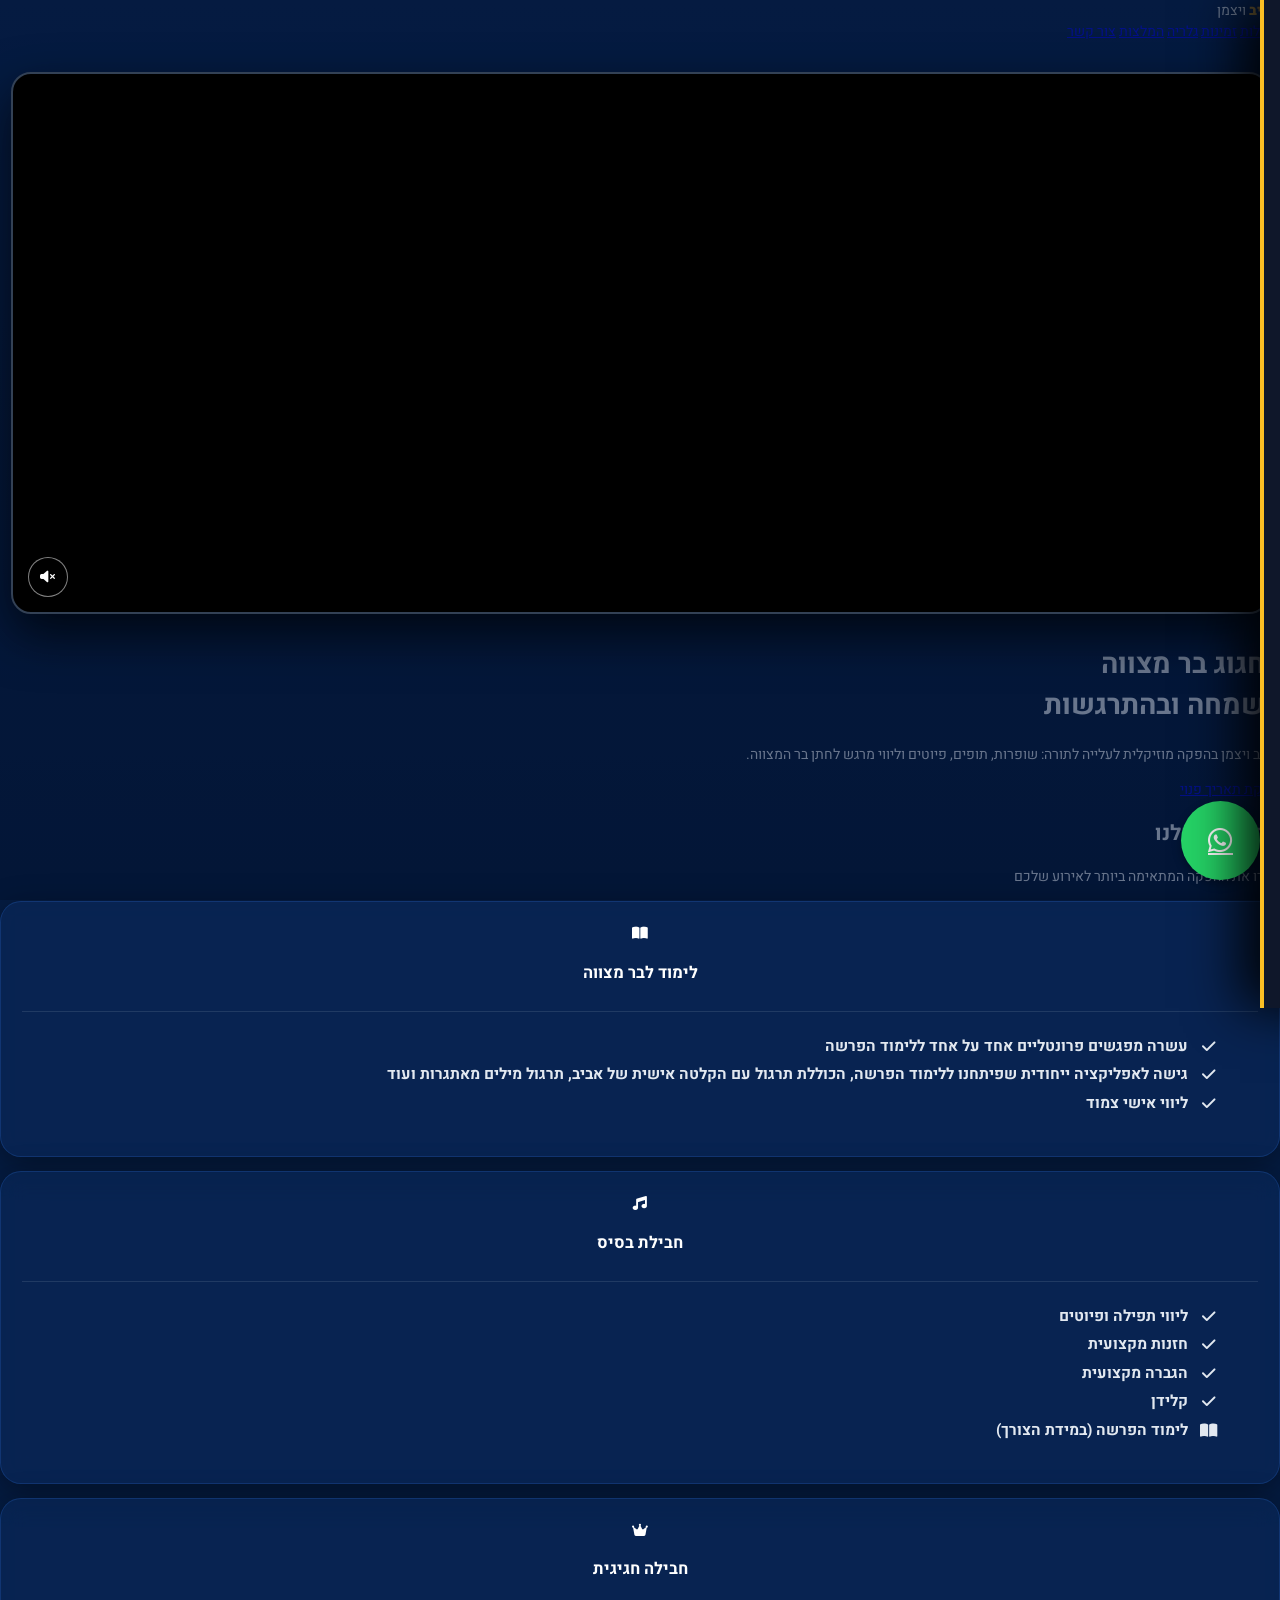
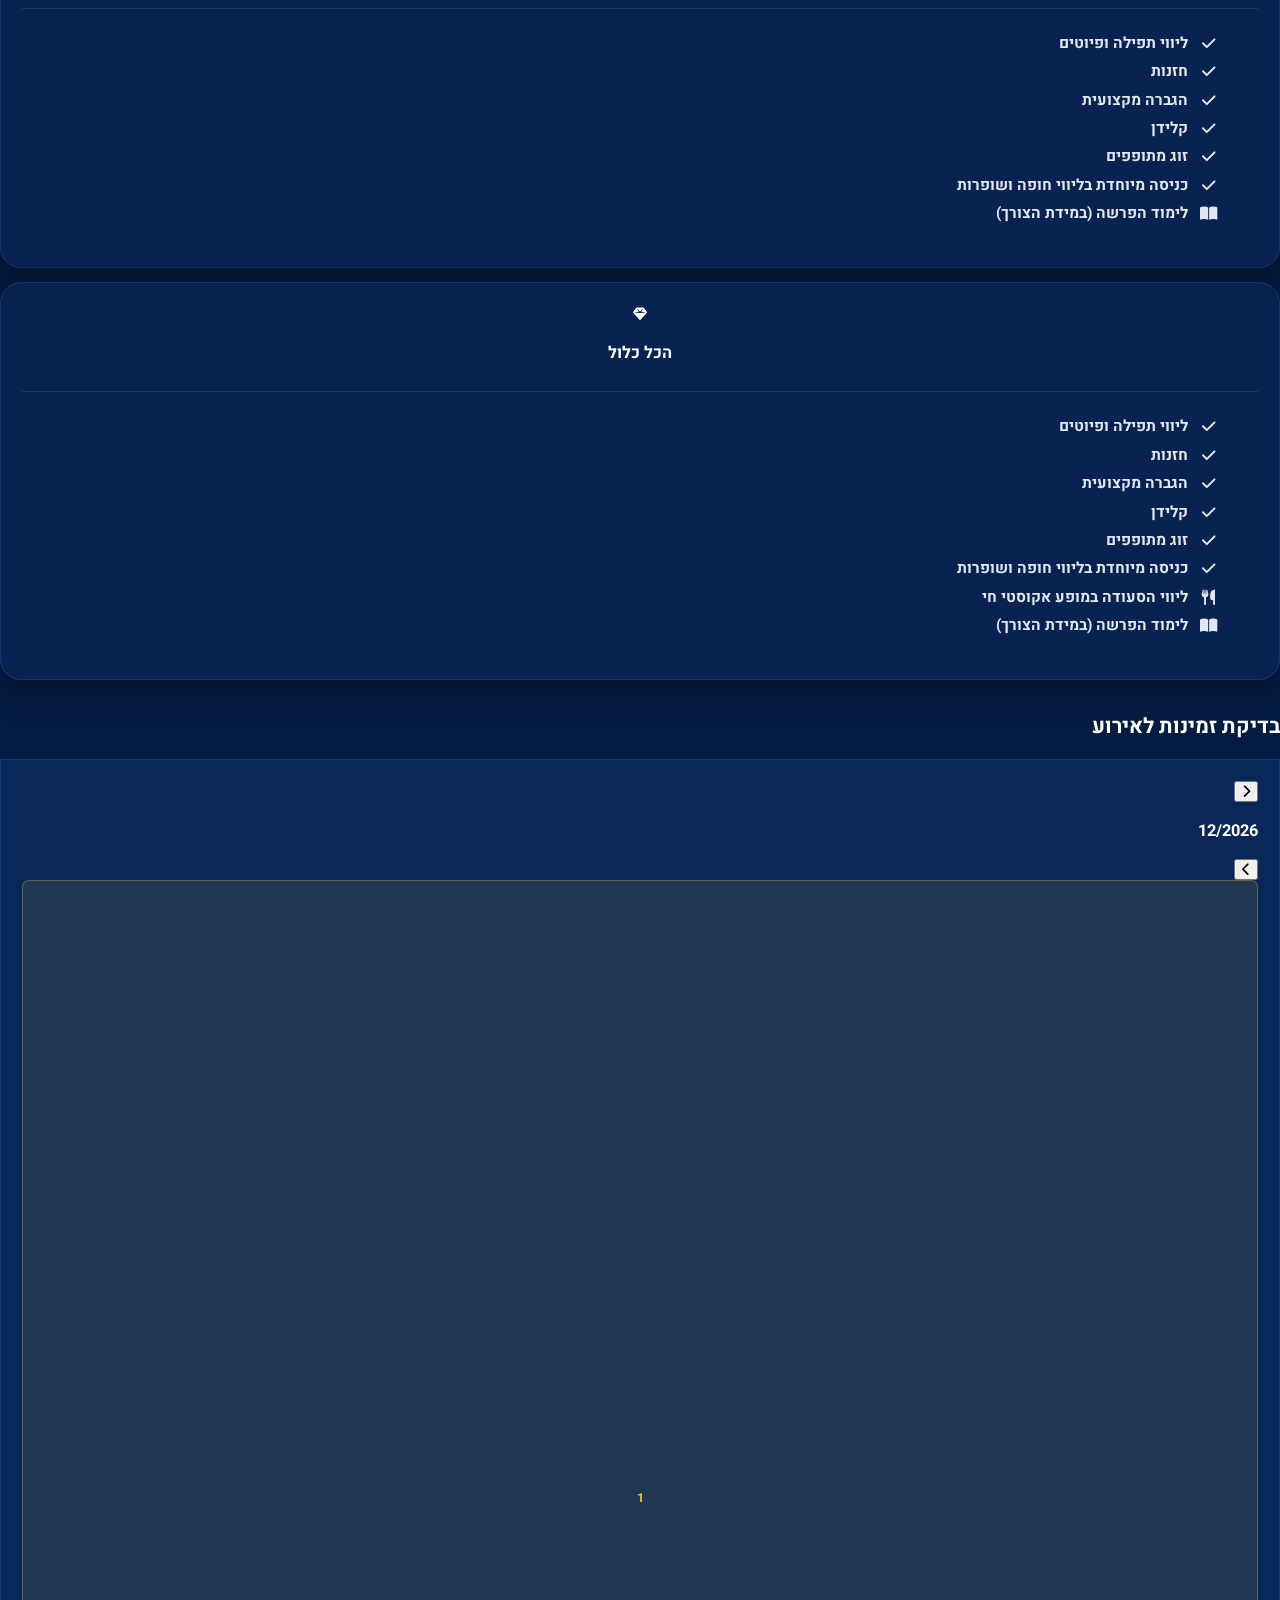
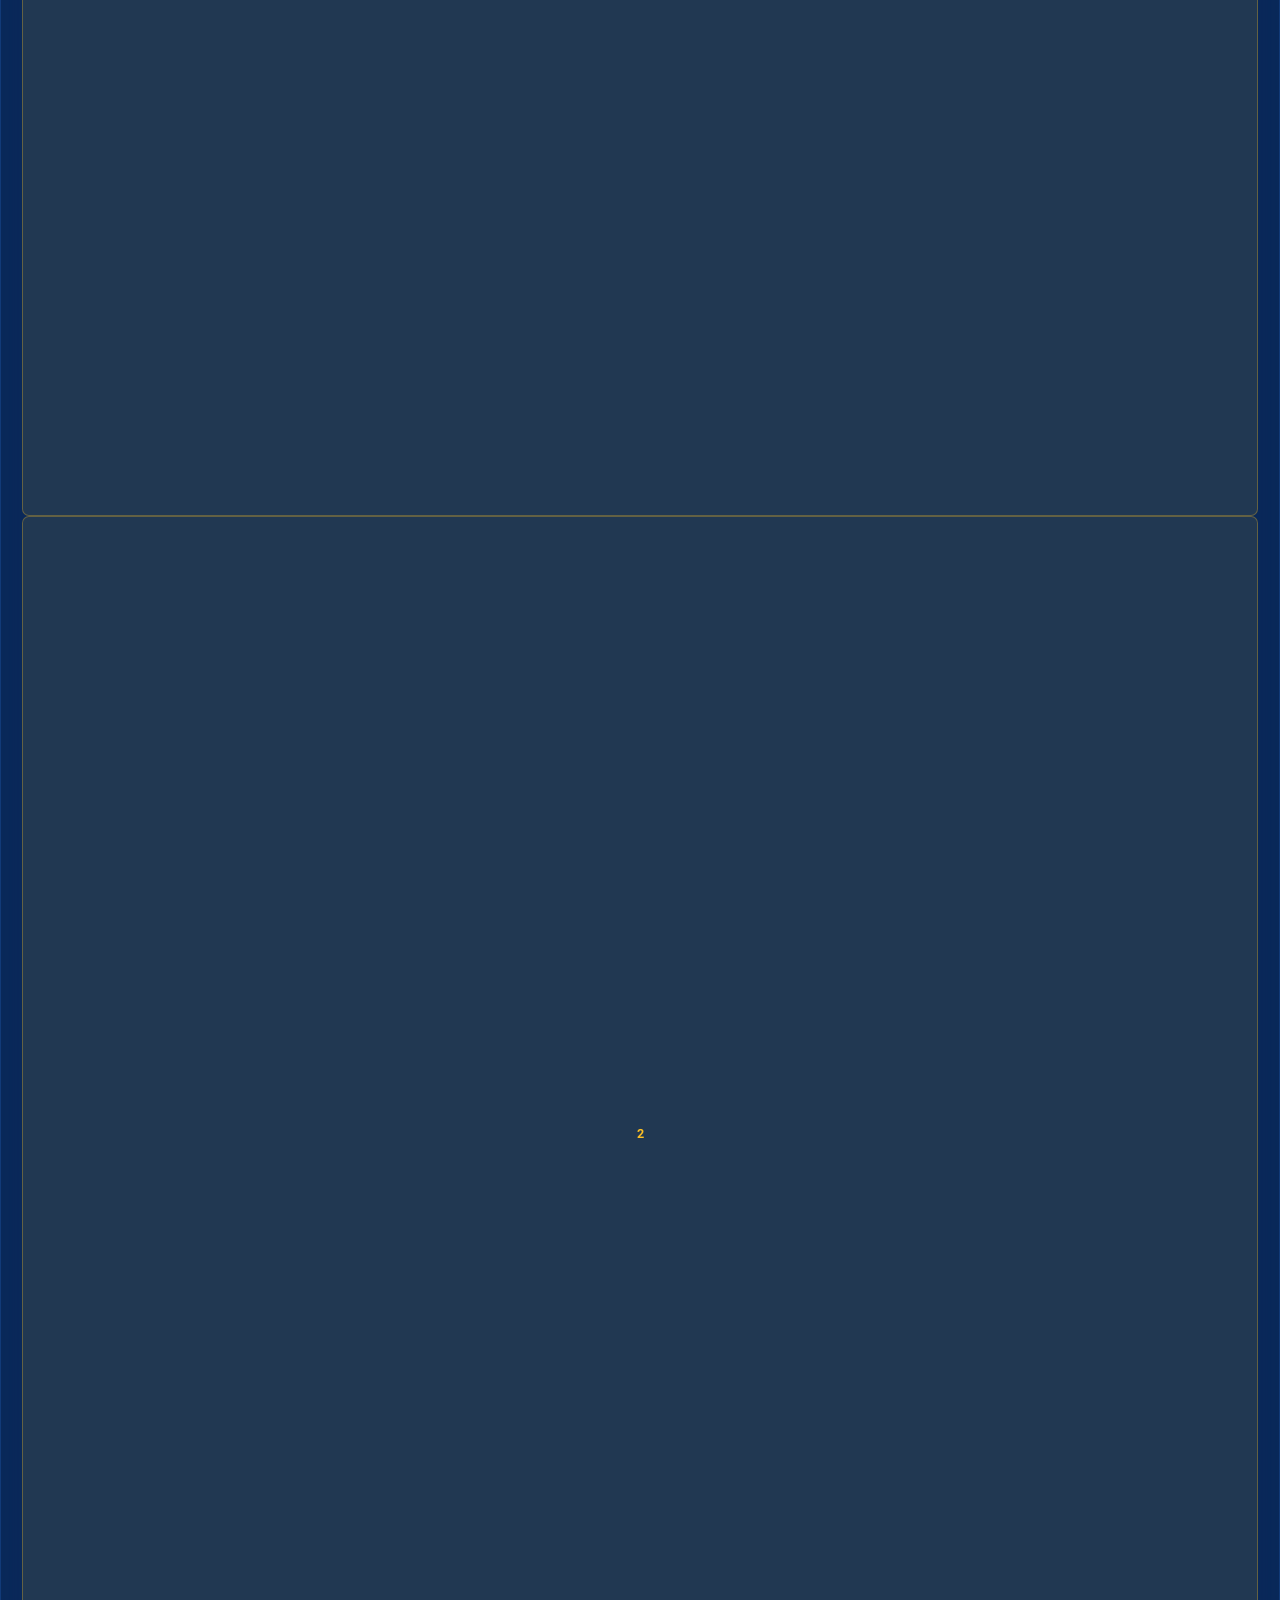
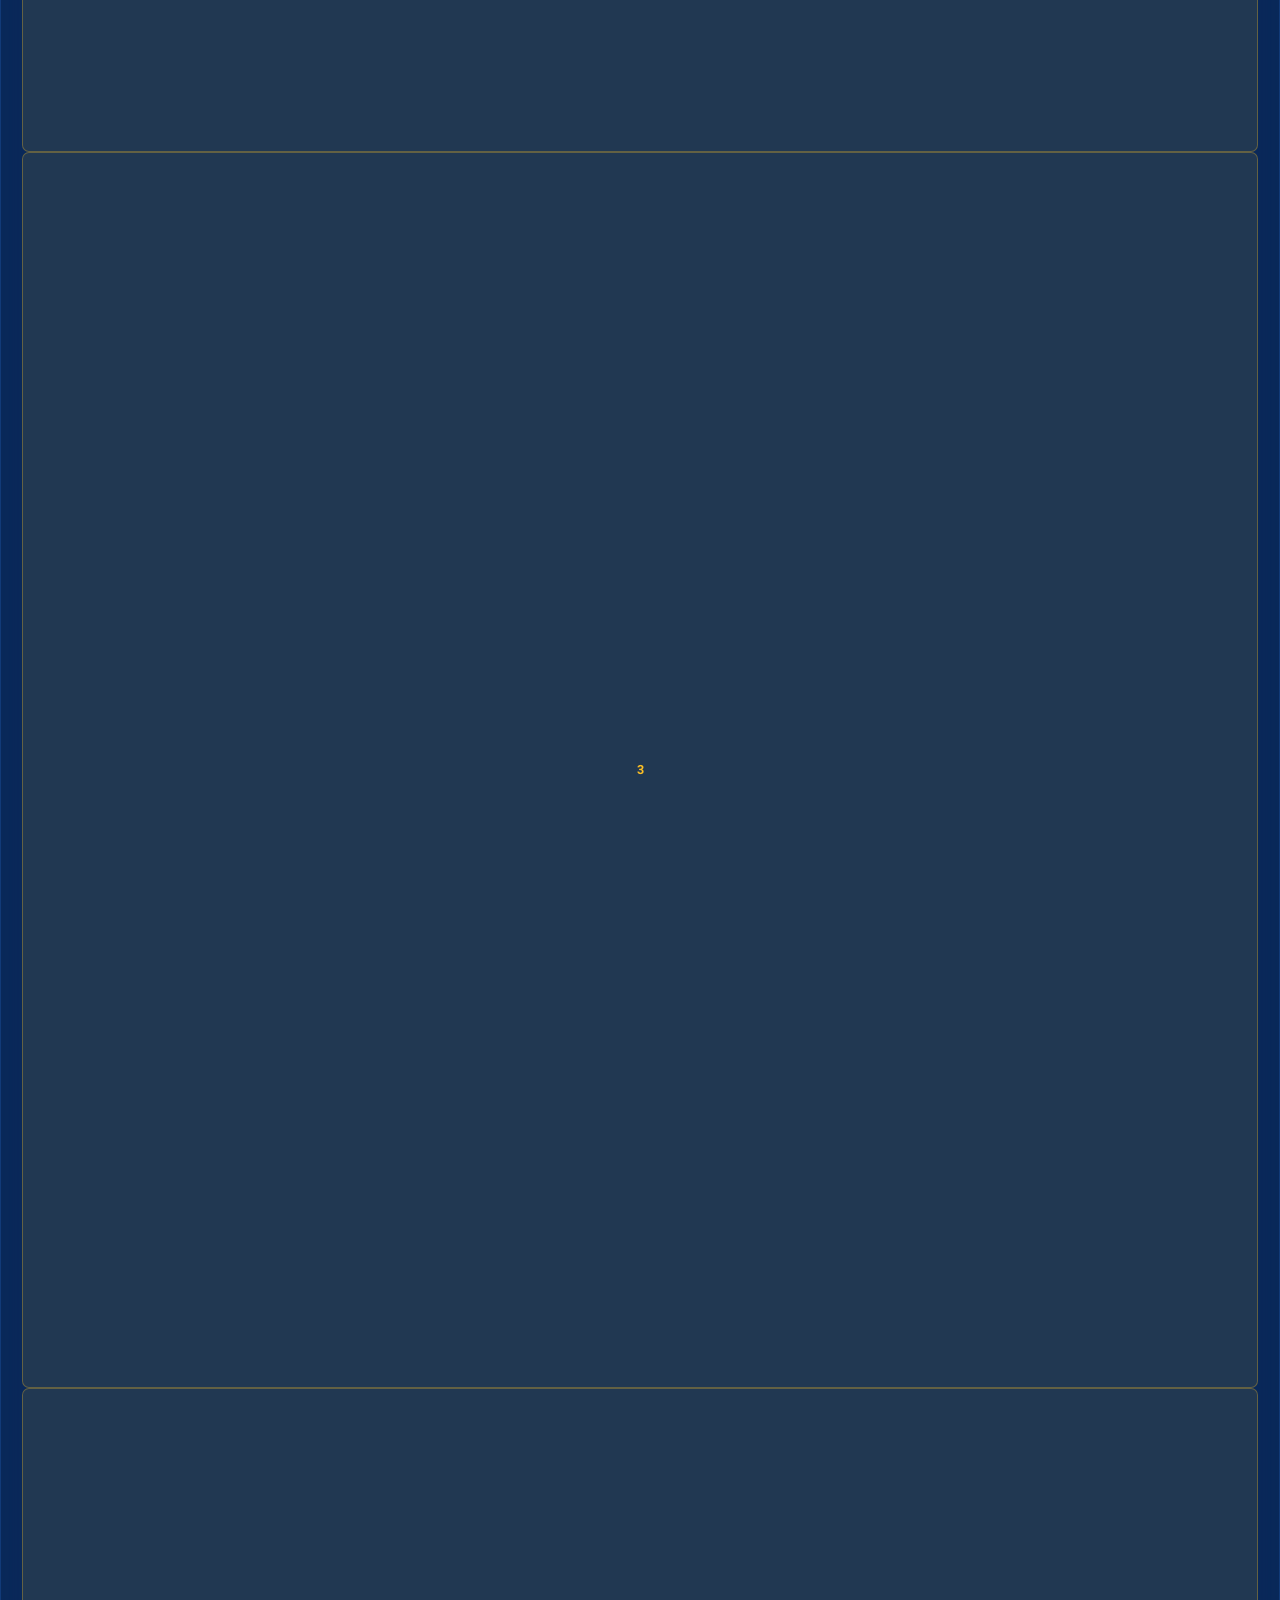
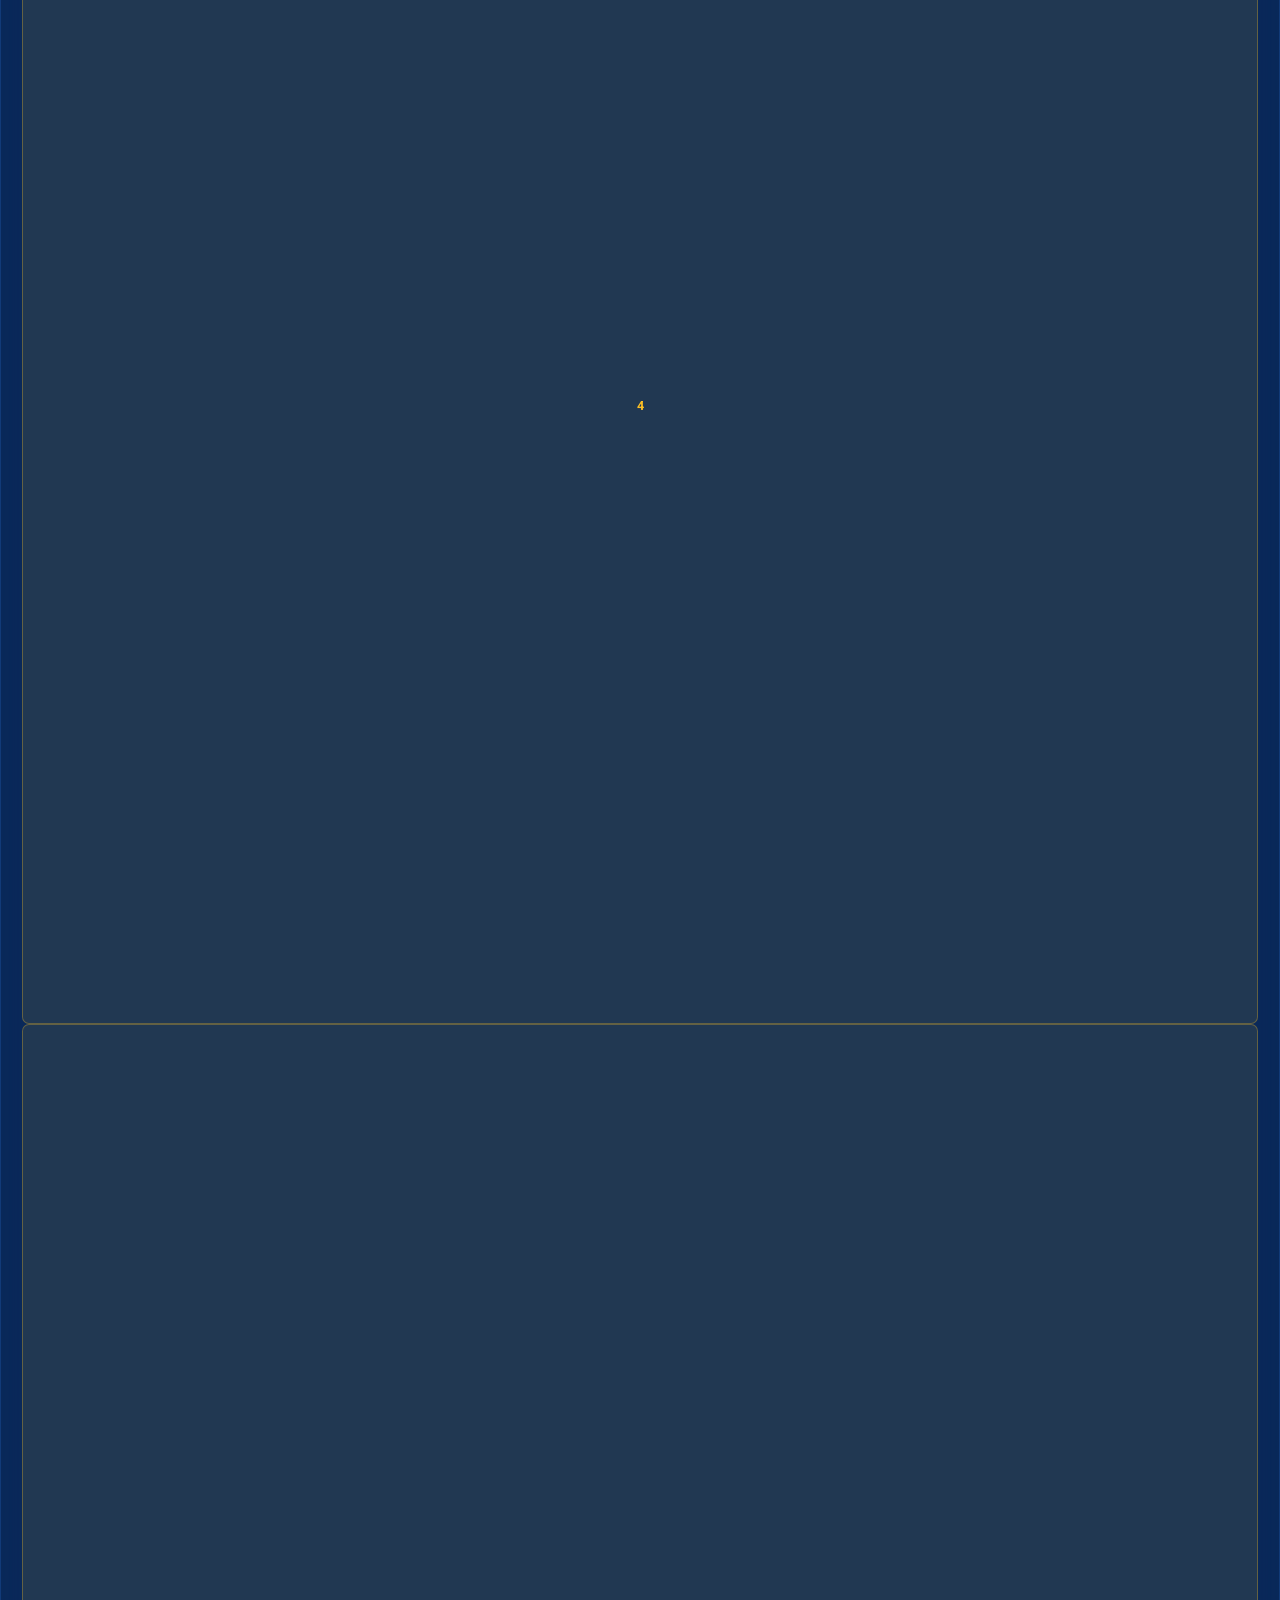
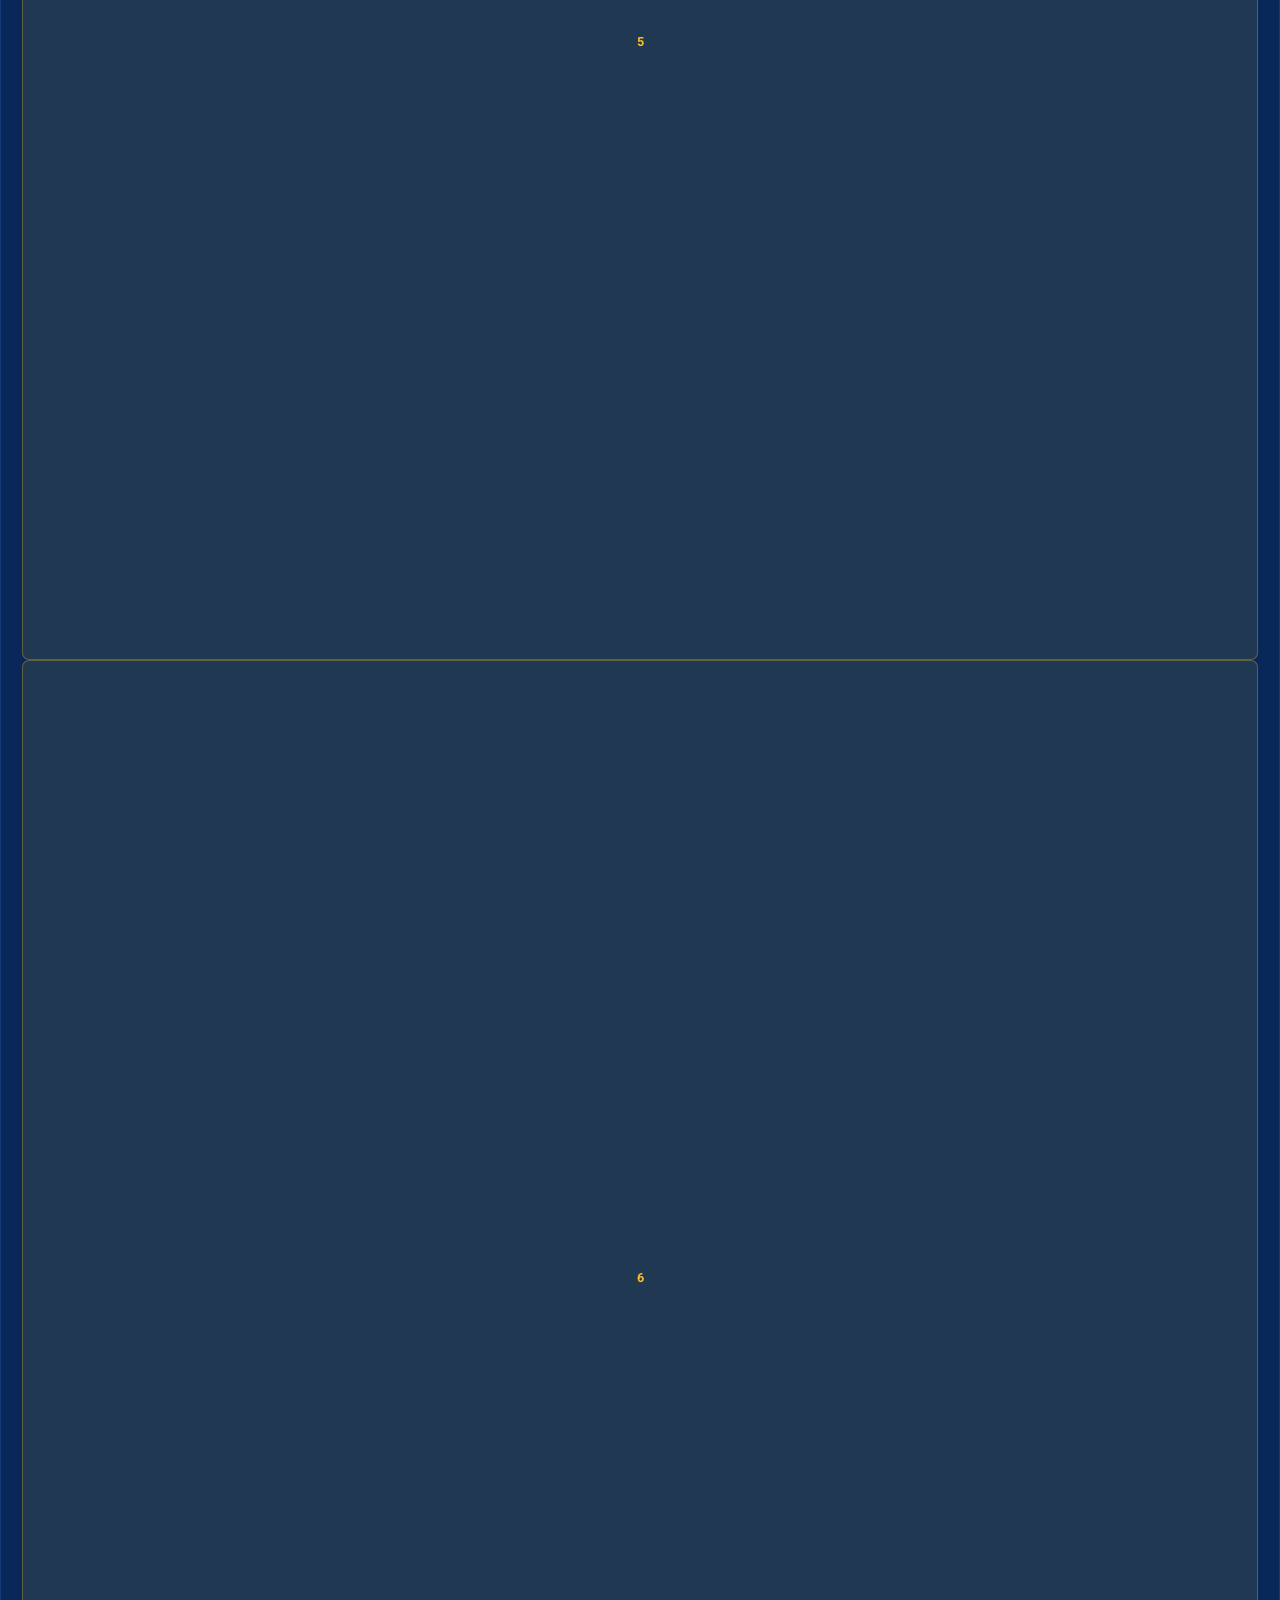
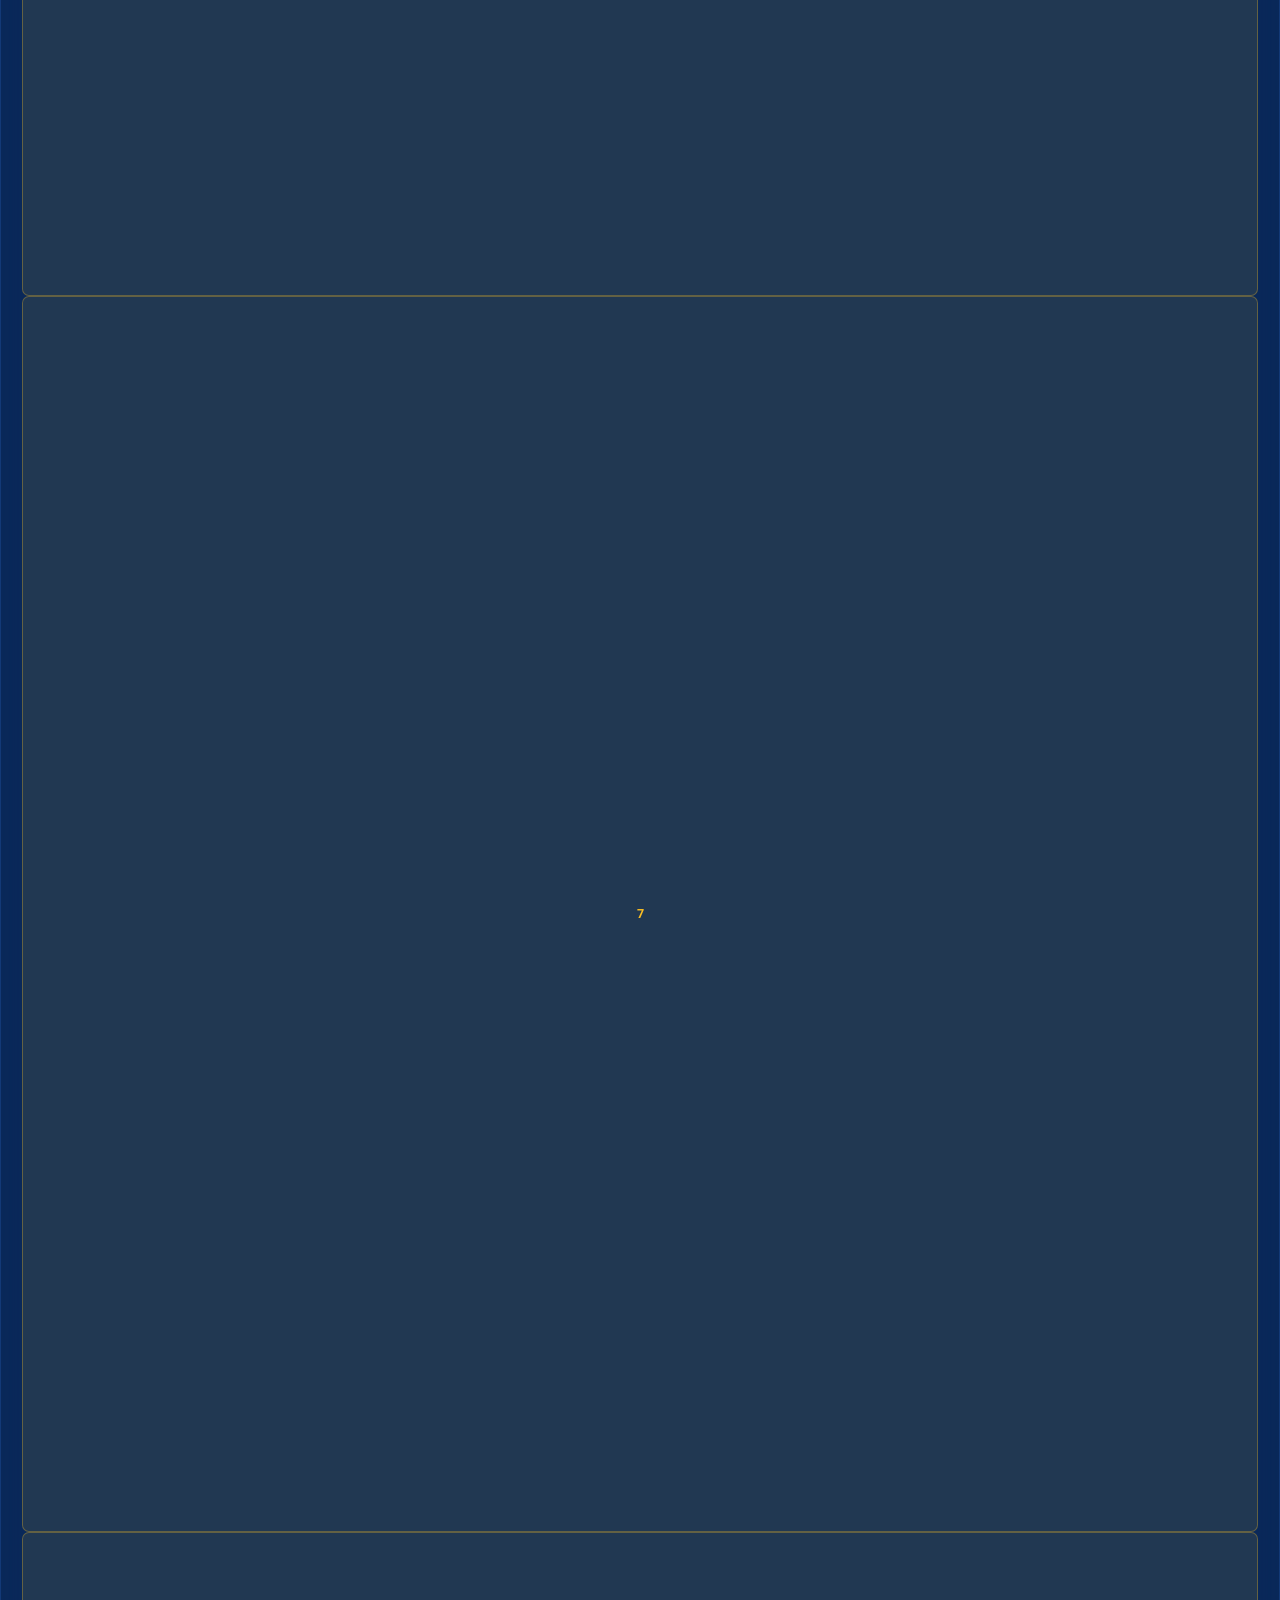
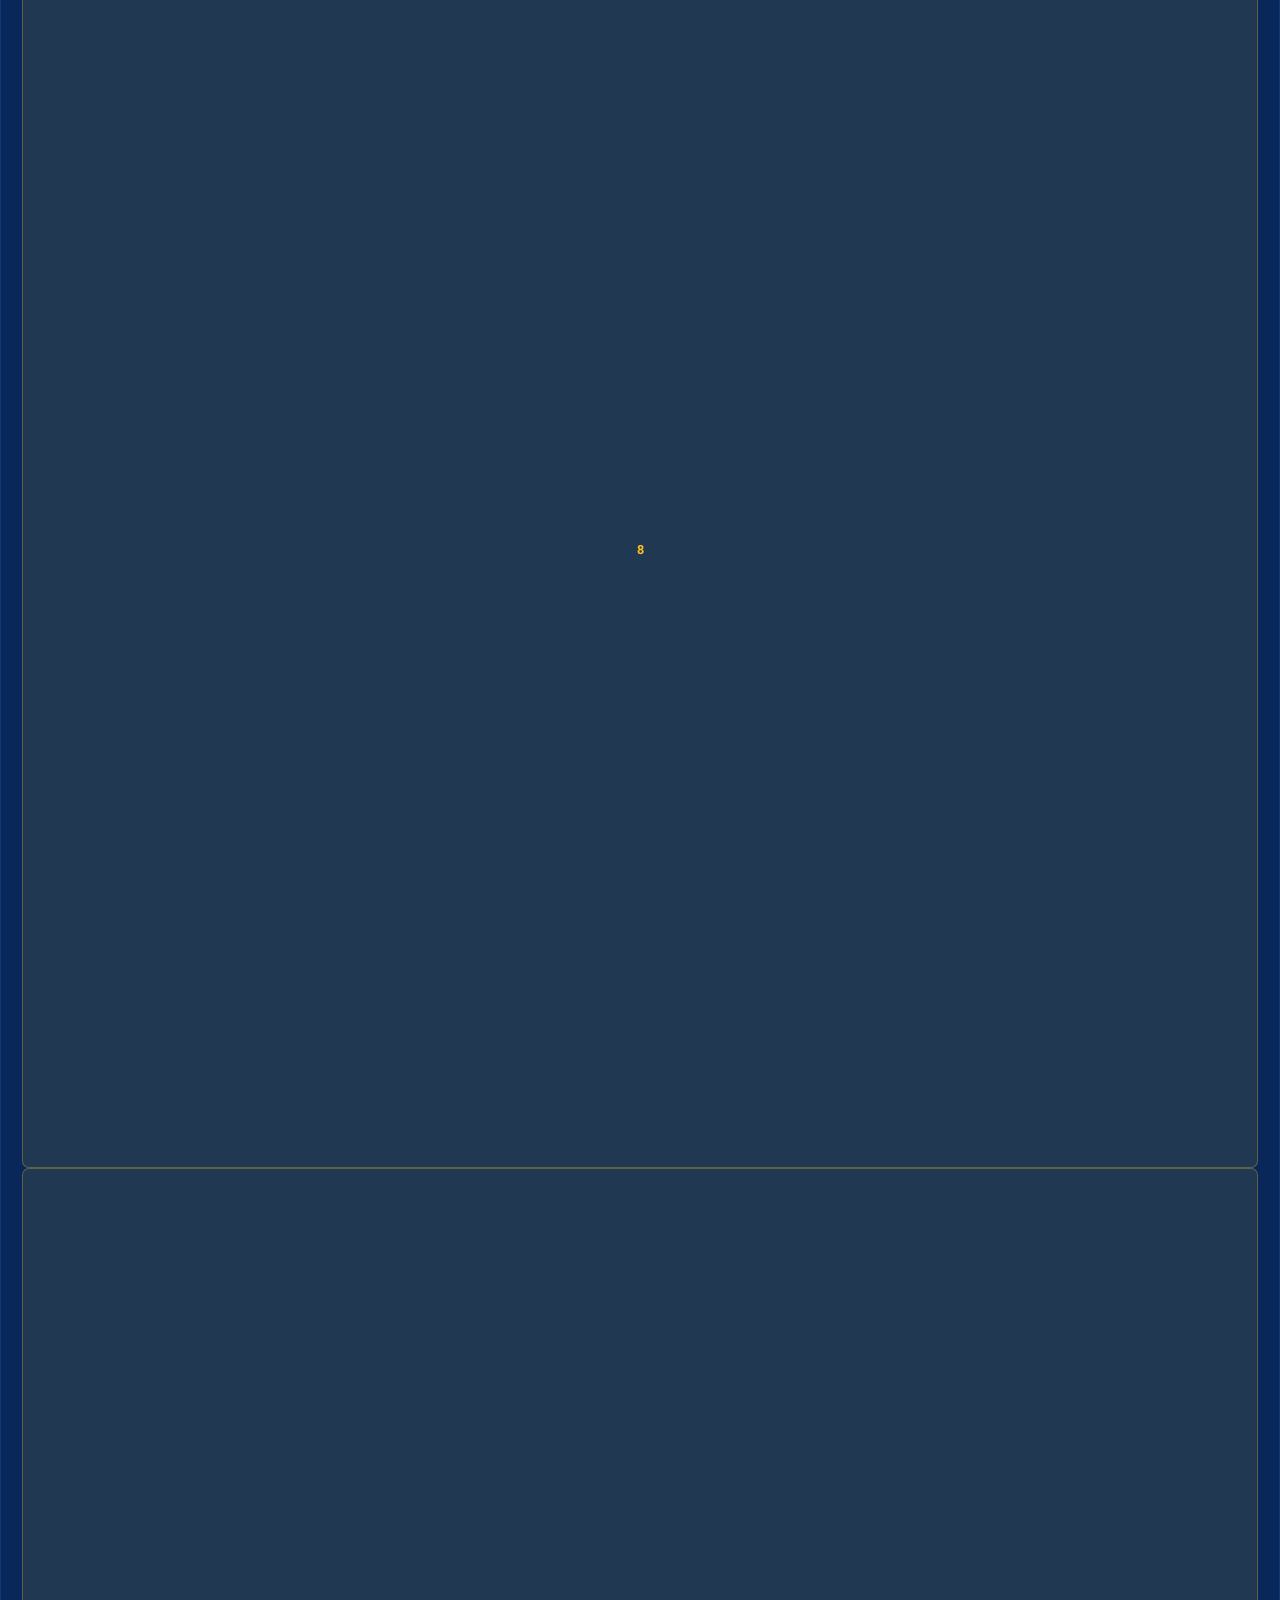
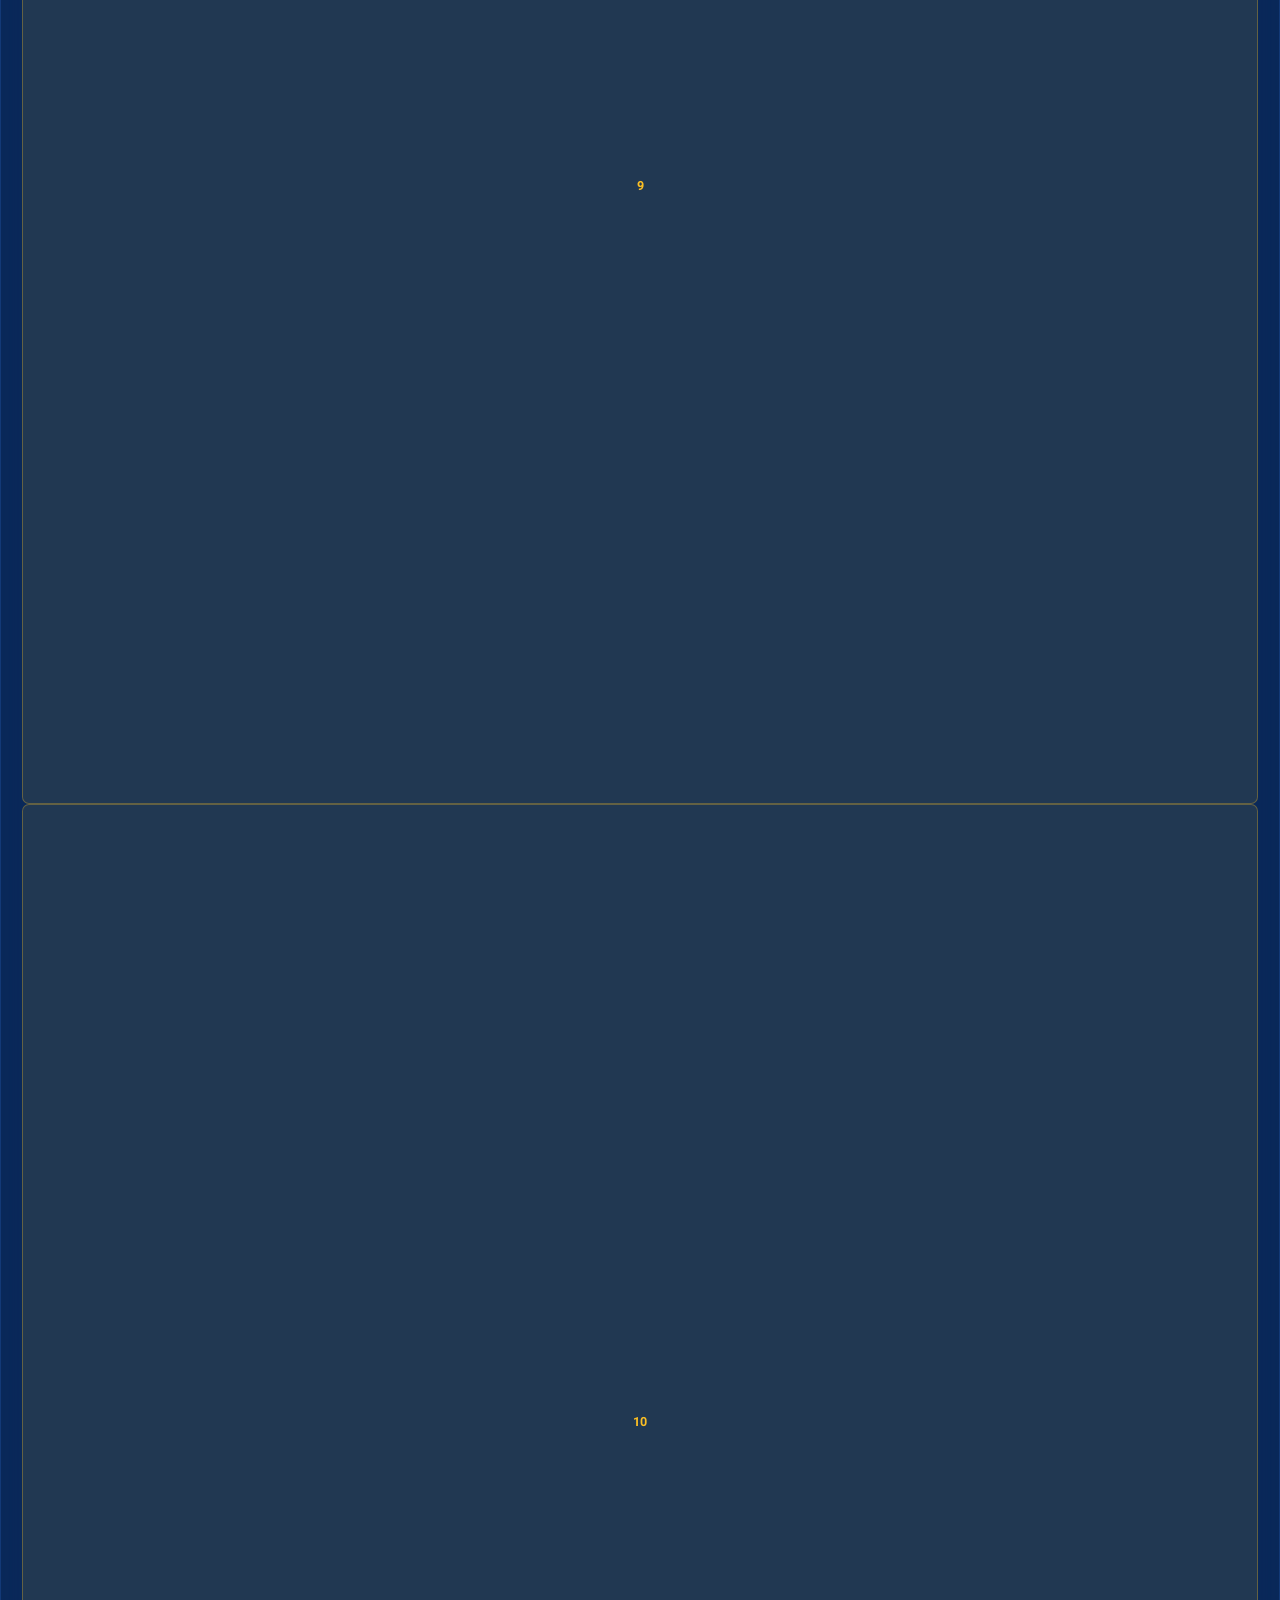
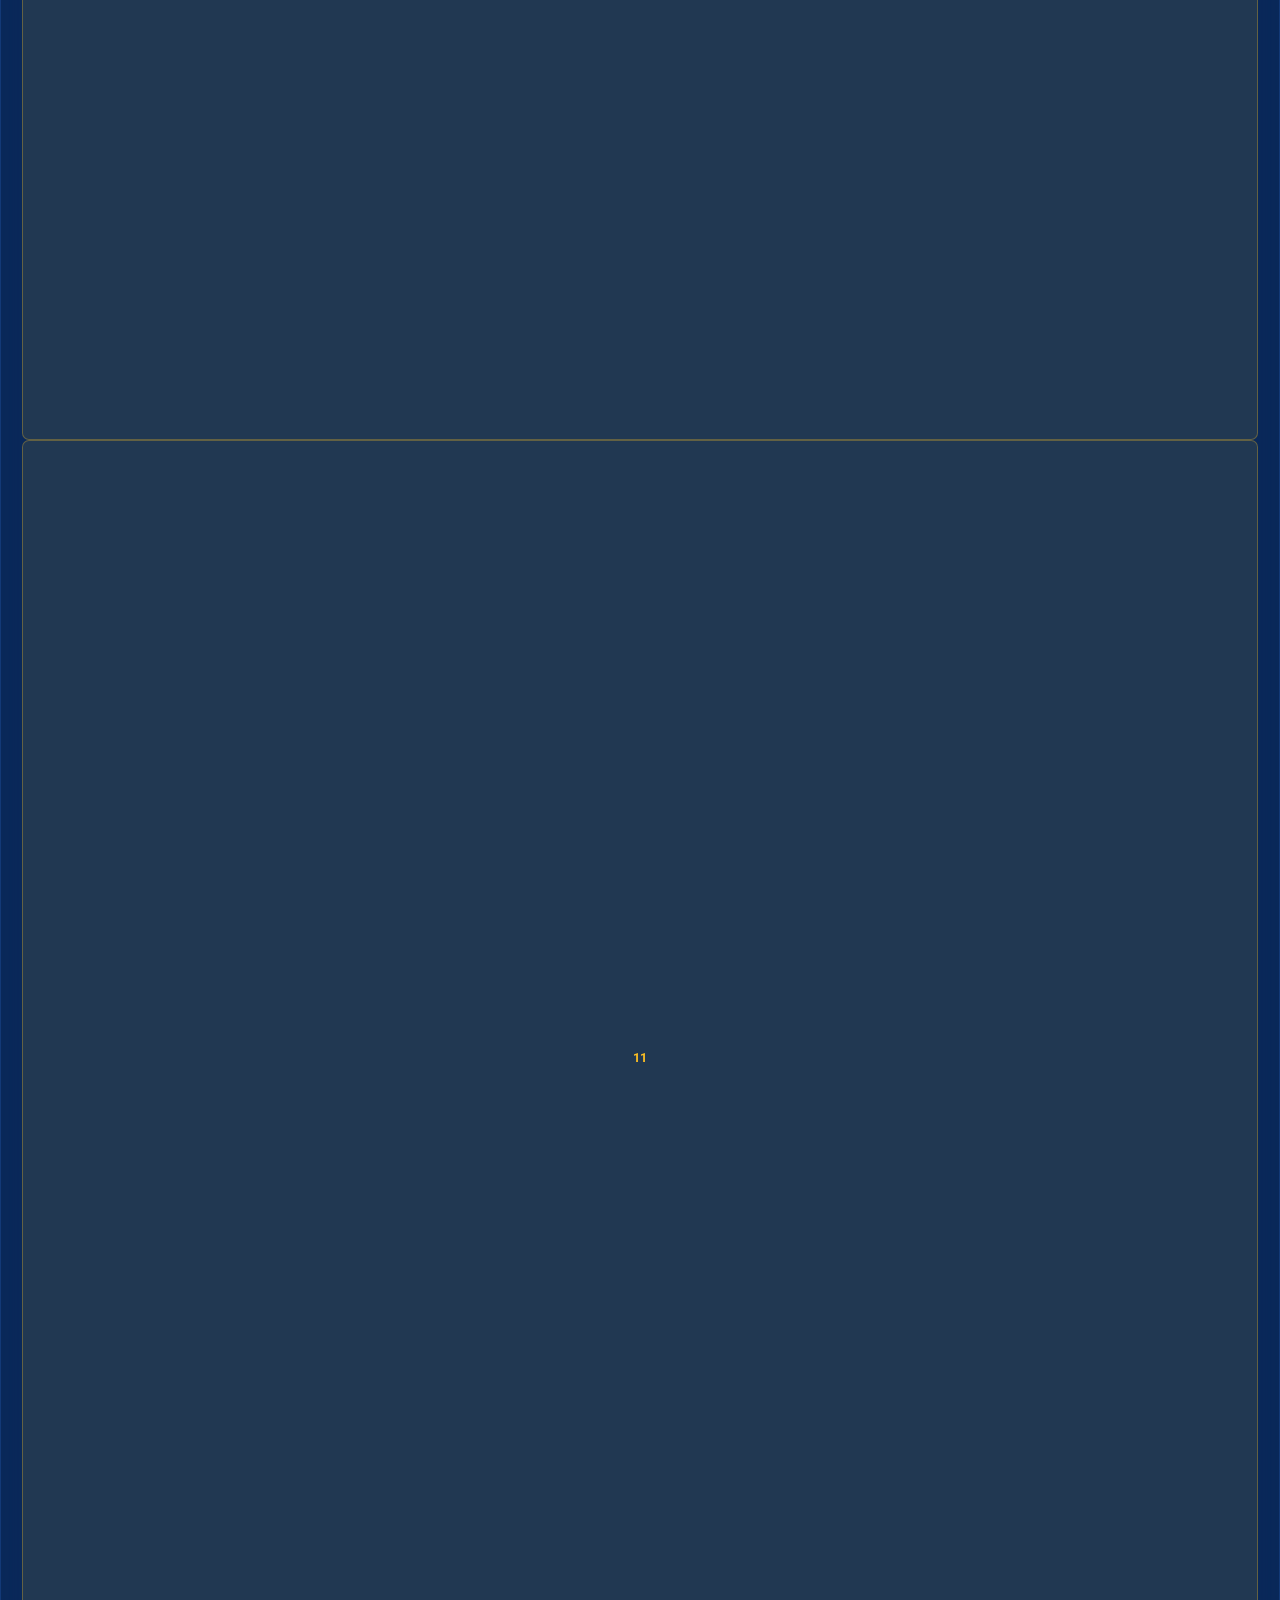
==== index.html @ 7d820941 "Update index.html" ====
<!DOCTYPE html>
<html lang="he" dir="rtl">
<head> 
    <meta charset="UTF-8">
    <meta name="viewport" content="width=device-width, initial-scale=1.0, maximum-scale=1.0, user-scalable=no">
    
    <title>אביב ויצמן | הפקה מוזיקלית</title>
    <link rel="icon" href="https://i.postimg.cc/CMcRF8Nm/Logo.gif" type="image/gif">
    <meta property="og:title" content="אביב ויצמן | הפקה מוזיקלית לבר מצווה">
    <meta property="og:description" content="אביב ויצמן בהפקה מוזיקלית לעלייה לתורה: שופרות, תופים, פיוטים וליווי מרגש לחתן בר המצווה.">
    <meta property="og:image" content="https://i.postimg.cc/8PFH5RRC/BIMG_2271A_(103).jpg">
    <meta property="og:type" content="website">

    <script src="https://cdn.tailwindcss.com"></script>
    <link href="https://cdnjs.cloudflare.com/ajax/libs/font-awesome/6.4.0/css/all.min.css" rel="stylesheet">
    <link href="https://fonts.googleapis.com/css2?family=Heebo:wght@300;400;700;900&family=Raleway:wght@400;700&display=swap" rel="stylesheet">

    <link rel="stylesheet" href="css/style.css">
</head>
<body class="antialiased relative">

    <div id="fixed-background">
        <div id="bg-image-layer" style="background-image: url('https://i.postimg.cc/8PFH5RRC/BIMG_2271A_(103).jpg');"></div>
    </div>

    <div id="globalLoader">
        <div class="spinner"></div>
        <div class="text-white text-xl font-bold">מעבד נתונים...</div>
    </div>

    <a href="https://wa.me/972559907076" class="whatsapp-float" title="צור קשר בוואטסאפ">
        <i class="fab fa-whatsapp"></i>
    </a>

    <div id="loggedInMenuBtn" onclick="toggleSideMenu()" class="auth-only"><i class="fas fa-bars"></i></div>
    <div id="menuOverlay" class="menu-overlay" onclick="toggleSideMenu()"></div>
    <div id="sideMenu">
        <div id="sideMenuHeader"></div>
        <div class="text-3xl font-bold text-white mb-8 pb-4 border-b border-slate-700 text-center">תפריט המערכת</div>
        <div id="managerLinks" class="flex flex-col gap-4"></div>
        <div class="mt-auto pt-8">
            <div class="menu-item bg-red-900/50 hover:bg-red-900 border-red-800 justify-center" onclick="logout()"><i class="fas fa-sign-out-alt"></i> יציאה</div>
        </div>
    </div>

    <div id="adminPanel" class="fixed bottom-0 left-0 w-full bg-slate-900/95 border-t border-amber-500/30 p-4 z-[90] justify-between items-center shadow-[0_-5px_20px_rgba(0,0,0,0.5)] backdrop-blur-md">
        <div class="text-amber-400 font-bold flex items-center"><i class="fas fa-user-shield mr-2"></i> מצב עריכה פעיל</div>
        <div class="flex gap-4">
            <button onclick="logout()" class="bg-red-600 hover:bg-red-500 text-white px-6 py-2 rounded font-bold shadow-lg transition">יציאה</button>
        </div>
    </div>

    <nav class="absolute top-0 w-full z-50 p-6 border-b border-blue-800/30 bg-[#051c42]/50 backdrop-blur-sm">
        <div class="container mx-auto flex flex-col md:flex-row justify-between items-center gap-4">
            <div class="text-3xl font-black tracking-wider text-center md:text-right">
                <span class="gold-text">אביב</span>
                <span class="text-white drop-shadow-lg">ויצמן</span>
            </div>
            <div class="flex flex-wrap justify-center gap-4 text-lg md:text-lg font-bold text-blue-100 items-center">
                <a href="#packages" class="hover:text-amber-400 transition">חבילות</a>
                <a href="#calendar" class="hover:text-amber-400 transition">זמינות</a>
                <a href="#gallery" class="hover:text-amber-400 transition">גלריה</a>
                <a href="#reviewsSection" class="hover:text-amber-400 transition">המלצות</a>
                <a href="#eventsBoardSection" class="auth-only text-amber-400 hover:text-white transition"><i class="fas fa-lock-open ml-1"></i> לוח אירועים</a>
                <a href="#contact" class="bg-amber-500 hover:bg-amber-600 text-blue-900 px-5 py-2 rounded-full transition shadow-lg shadow-amber-500/20">צור קשר</a>
            </div>
        </div>
    </nav>

    <header id="heroSection" class="relative min-h-screen flex items-center justify-center text-center px-4 pt-32 overflow-hidden">
        <div id="heroMediaContainer" class="absolute inset-0 z-0"></div>
        <div id="heroOverlay"></div>
        
        <div class="max-w-6xl relative z-10 w-full">
            <div class="promo-video-container mb-10">
                <iframe id="promoIframe" class="promo-video-iframe" src="https://player.vimeo.com/video/1158001407?background=1&autoplay=1&loop=1&muted=1" frameborder="0" width="100%" height="100%" allow="autoplay; fullscreen; picture-in-picture"></iframe>
                <button onclick="toggleSound()" id="soundBtn" class="sound-toggle-btn" title="הפעל/השתק סאונד">
                    <i id="soundBtnIcon" class="fas fa-volume-mute"></i>
                </button>
            </div>
            <h1 class="text-4xl md:text-7xl font-black mb-6 leading-tight drop-shadow-2xl">
                <span>לחגוג בר מצווה</span><br>
                <span class="text-amber-400">בשמחה ובהתרגשות</span>
            </h1>
            <p class="text-lg md:text-2xl mb-10 text-blue-100 max-w-2xl mx-auto font-light leading-relaxed drop-shadow-md">
                אביב ויצמן בהפקה מוזיקלית לעלייה לתורה: שופרות, תופים, פיוטים וליווי מרגש לחתן בר המצווה.
            </p>
            <div class="flex flex-col md:flex-row gap-4 justify-center">
                <a href="#calendar" class="bg-gradient-to-r from-amber-400 to-amber-600 hover:from-amber-500 hover:to-amber-700 text-blue-900 font-bold py-4 px-12 rounded-full transition duration-300 shadow-[0_0_30px_rgba(245,158,11,0.4)] text-lg">
                    <span>בדיקת תאריך פנוי</span>
                </a>
            </div>
        </div>
    </header>

    <section id="packages" class="py-24 bg-[#021029] relative z-10">
        <div class="container mx-auto px-4">
            <div class="text-center mb-16">
                <h2 class="text-3xl md:text-5xl font-bold mb-4 text-white">החבילות שלנו</h2>
                <p class="text-blue-300 max-w-2xl mx-auto">בחרו את ההפקה המתאימה ביותר לאירוע שלכם</p>
            </div>
            
            <div class="grid grid-cols-1 md:grid-cols-2 lg:grid-cols-4 gap-6">
                <div class="glass-card hover:-translate-y-4">
                    <div class="pkg-header">
                        <div class="text-5xl text-blue-400 mb-4"><i class="fas fa-book-open"></i></div>
                        <h3 class="text-2xl font-bold text-white">לימוד לבר מצווה</h3>
                    </div>
                    <ul class="pkg-list">
                        <li><i class="fas fa-check text-green-400"></i> עשרה מפגשים פרונטליים אחד על אחד ללימוד הפרשה</li>
                        <li><i class="fas fa-check text-green-400"></i> גישה לאפליקציה ייחודית שפיתחנו ללימוד הפרשה, הכוללת תרגול עם הקלטה אישית של אביב, תרגול מילים מאתגרות ועוד</li>
                        <li><i class="fas fa-check text-green-400"></i> ליווי אישי צמוד</li>
                    </ul>
                </div>
                <div class="glass-card hover:-translate-y-4">
                    <div class="pkg-header">
                        <div class="text-5xl text-slate-400 mb-4"><i class="fas fa-music"></i></div>
                        <h3 class="text-2xl font-bold text-white">חבילת בסיס</h3>
                    </div>
                    <ul class="pkg-list">
                        <li><i class="fas fa-check text-green-400"></i> ליווי תפילה ופיוטים</li>
                        <li><i class="fas fa-check text-green-400"></i> חזנות מקצועית</li>
                        <li><i class="fas fa-check text-green-400"></i> הגברה מקצועית</li>
                        <li><i class="fas fa-check text-green-400"></i> קלידן</li>
                        <li><i class="fas fa-book-open text-blue-300"></i> לימוד הפרשה (במידת הצורך)</li>
                    </ul>
                </div>
                <div class="glass-card border-amber-500/50 shadow-2xl relative overflow-hidden transform scale-105">
                    <div class="pkg-header">
                        <div class="text-5xl text-amber-400 mb-4"><i class="fas fa-crown"></i></div>
                        <h3 class="text-2xl font-bold text-white">חבילה חגיגית</h3>
                    </div>
                    <ul class="pkg-list">
                        <li><i class="fas fa-check text-green-400"></i> ליווי תפילה ופיוטים</li>
                        <li><i class="fas fa-check text-green-400"></i> חזנות </li>
                        <li><i class="fas fa-check text-green-400"></i> הגברה מקצועית </li>
                        <li><i class="fas fa-check text-green-400"></i> קלידן</li>
                        <li><i class="fas fa-check text-green-400"></i> <strong>זוג מתופפים</strong></li>
                        <li><i class="fas fa-check text-green-400"></i> <strong>כניסה מיוחדת בליווי חופה ושופרות</strong></li>
                        <li><i class="fas fa-book-open text-blue-300"></i> לימוד הפרשה (במידת הצורך)</li>
                    </ul>
                </div>
                <div class="glass-card hover:-translate-y-4">
                    <div class="pkg-header">
                        <div class="text-5xl text-purple-400 mb-4"><i class="fas fa-gem"></i></div>
                        <h3 class="text-2xl font-bold text-white">הכל כלול</h3>
                    </div>
                    <ul class="pkg-list">
                        <li><i class="fas fa-check text-green-400"></i> ליווי תפילה ופיוטים</li>
                        <li><i class="fas fa-check text-green-400"></i> חזנות</li>
                        <li><i class="fas fa-check text-green-400"></i> הגברה מקצועית</li>
                        <li><i class="fas fa-check text-green-400"></i> קלידן</li>
                        <li><i class="fas fa-check text-green-400"></i> זוג מתופפים</li>
                        <li><i class="fas fa-check text-green-400"></i> כניסה מיוחדת בליווי חופה ושופרות</li>
                        <li><i class="fas fa-utensils text-green-400"></i>ליווי הסעודה במופע אקוסטי חי</li>
                        <li><i class="fas fa-book-open text-blue-300"></i> לימוד הפרשה (במידת הצורך)</li>
                    </ul>
                </div>
            </div>
        </div>
    </section>

    <section id="calendar" class="py-24 bg-[#051c42] border-y border-blue-900/50 relative">
         <div class="absolute inset-0 bg-[url('https://www.transparenttextures.com/patterns/cubes.png')] opacity-10 pointer-events-none"></div>
        <div class="container mx-auto px-6 max-w-4xl relative z-10">
            <div class="text-center mb-12">
                <h2 class="text-3xl md:text-4xl font-bold mb-4 text-white">בדיקת זמינות לאירוע</h2>
            </div>
            <div class="blue-card p-8 rounded-3xl shadow-2xl backdrop-blur-xl">
                <div class="flex justify-between items-center mb-8">
                    <button id="prevMonth" class="text-amber-400 text-2xl px-4 hover:scale-125 transition"><i class="fas fa-chevron-right"></i></button>
                    <h3 id="monthYearDisplay" class="text-2xl font-bold text-white min-w-[150px] text-center"></h3>
                    <button id="nextMonth" class="text-amber-400 text-2xl px-4 hover:scale-125 transition"><i class="fas fa-chevron-left"></i></button>
                </div>
                <div id="calendarGrid" class="grid grid-cols-7 gap-2 md:gap-4"></div>
            </div>
        </div>
    </section>

    <section id="eventsBoardSection" class="py-24 bg-slate-900 auth-only border-t-4 border-amber-500">
        <div class="container mx-auto px-6">
            <h2 class="text-5xl font-black text-center mb-8 text-white">לוח אירועים (פנימי)</h2>
            <div class="flex flex-wrap gap-4 mb-12 justify-center">
                <select id="filterTime" onchange="filterEvents()" class="bg-slate-800 text-white p-3 rounded-full text-lg font-bold border border-slate-600 focus:border-amber-400 outline-none"><option value="future">אירועים עתידיים</option><option value="past">אירועים שהסתיימו</option><option value="all">כל הזמנים</option></select>
                <select id="filterType" onchange="filterEvents()" class="bg-slate-800 text-white p-3 rounded-full text-lg font-bold border border-slate-600 focus:border-amber-400 outline-none"><option value="all">כל ההרכבים</option><option value="keyboard">אירועים עם קלידן</option><option value="drummers">אירועים עם מתופפים</option></select>
                <select id="filterStatus" onchange="filterEvents()" class="bg-slate-800 text-white p-3 rounded-full text-lg font-bold border border-slate-600 focus:border-amber-400 outline-none hidden"><option value="all">כל הסטטוסים</option><option value="סגור">אירועים סגורים</option><option value="תהליך">בתהליך סגירה</option></select>
            </div>
            <div id="eventsBoard" class="grid grid-cols-1 md:grid-cols-2 lg:grid-cols-3 gap-10"></div>
        </div>
    </section>
    
    <section id="paymentsSection" class="py-24 bg-slate-900 border-t-4 border-green-500 hidden">
         <div class="container mx-auto px-6">
            <h2 class="text-5xl font-black text-center mb-8 text-white">ניהול תשלומים</h2>
            <div class="text-center mb-10">
                <button onclick="openPaymentsArchiveModal()" class="bg-slate-700 hover:bg-slate-600 text-white px-6 py-3 rounded-full font-bold shadow-lg transition"><i class="fas fa-archive ml-2"></i> ארכיון תשלומים (אירועים שנסגרו וכל התשלומים בהם הושלמו)</button>
            </div>
            <div id="paymentsBoard" class="grid grid-cols-1 md:grid-cols-2 lg:grid-cols-3 gap-10"></div>
         </div>
    </section>

    <div id="videoOrderModal" class="modal-overlay">
        <div class="modal-content !max-w-xl bg-slate-900 border border-blue-500/50">
            <div class="modal-header">
                <h3 class="text-2xl font-bold text-white"><i class="fas fa-list-ol text-blue-400 ml-2"></i>ניהול סדר סרטונים</h3>
                <button onclick="closeModal('videoOrderModal')" class="text-white hover:text-blue-400 text-2xl"><i class="fas fa-times"></i></button>
            </div>
            <div class="modal-body p-6">
                <div class="text-slate-400 mb-6 text-sm bg-slate-800 p-4 rounded-lg border border-slate-700">השתמש בחצים כדי לסדר את הסרטונים למעלה ולמטה, ובסיום לחץ על "שמור סדר סרטונים".</div>
                <div id="videoOrderList" class="flex flex-col gap-3"></div>
                <button onclick="saveVideoOrder()" class="w-full bg-blue-600 hover:bg-blue-500 text-white font-bold py-4 rounded-xl mt-8 shadow-lg transition text-lg"><i class="fas fa-save ml-2"></i> שמור סדר סרטונים</button>
            </div>
        </div>
    </div>

    <section id="gallery" class="py-24 bg-[#021029] relative overflow-hidden">
        <div class="container mx-auto px-6 relative z-10">
            <div class="text-center mb-12">
                 <h2 class="text-3xl md:text-5xl font-bold text-white"><i class="fas fa-video ml-3 text-amber-400"></i> דוגמאות מאירועים</h2>
            </div>
            <div class="text-center mb-8 superadmin-only flex flex-wrap justify-center gap-4">
                <button onclick="addNewVideo()" class="bg-green-600 hover:bg-green-500 text-white px-6 py-3 rounded-full font-bold shadow-lg transition items-center flex">
                    <i class="fas fa-plus-circle ml-2 text-xl"></i> הוסף סרטון חדש
                </button>
                <button onclick="openVideoOrderModal()" class="bg-blue-600 hover:bg-blue-500 text-white px-6 py-3 rounded-full font-bold shadow-lg transition items-center flex">
                    <i class="fas fa-list-ol ml-2 text-xl"></i> סדר סרטונים
                </button>
            </div>
            <div id="videoContainer" class="grid grid-cols-1 md:grid-cols-2 gap-10 mb-24"></div>
        </div>
    </section>

     <section class="py-12 bg-[#051c42] border-t border-blue-900 relative overflow-hidden">
        <div class="container mx-auto px-6 mb-8 flex justify-between items-center relative z-10">
             <h3 class="text-2xl font-bold text-blue-200"><i class="fas fa-camera-retro ml-2 text-amber-400"></i>תמונות מאירועים</h3>
             <button onclick="addNewImage()" class="superadmin-only bg-green-600 hover:bg-green-500 text-white px-4 py-2 rounded-full font-bold shadow-lg transition text-sm items-center">
                <i class="fas fa-plus ml-1"></i> הוסף תמונה
            </button>
        </div>
        <div class="marquee-wrapper relative z-10">
            <div class="marquee-track" id="imageMarquee"></div>
        </div>
    </section>
    
    <section id="reviewsSection" class="py-20 bg-[#021029] relative overflow-hidden border-t border-blue-900 z-10">
        <div class="container mx-auto px-6 relative z-10 mb-10">
            <div class="text-center">
                 <h2 class="text-3xl md:text-5xl font-bold text-white mb-4"><i class="fab fa-google text-amber-400 ml-2"></i> מה הלקוחות אומרים עלינו בגוגל</h2>
                 <a href="https://www.google.co.il/search?ibp=gwp;0,7&q=%D7%90%D7%91%D7%99%D7%91+%D7%95%D7%99%D7%A6%D7%9E%D7%9F-+%D7%A4%D7%99%D7%99%D7%98%D7%9F+%D7%9C%D7%91%D7%A8+%D7%9E%D7%A6%D7%95%D7%95%D7%94,+%D7%9B%D7%A0%D7%99%D7%A1%D7%94+%D7%9C%D7%91%D7%A8+%D7%9E%D7%A6%D7%95%D7%95%D7%94&ludocid=4364726394594746498&lsig=AB86z5UNqc4mpbU8PscoIx1xtirt#lkt=LocalPoiReviews&lpg=cid:CgIgAQ%3D%3D" target="_blank" class="inline-block bg-blue-600 hover:bg-blue-500 text-white font-bold py-2 px-6 rounded-full transition shadow-lg text-sm border border-blue-400"><i class="fas fa-external-link-alt ml-2"></i> צפו בכל הביקורות האותנטיות ב-Google</a>
            </div>
        </div>
        <div class="marquee-wrapper relative z-10">
            <div class="marquee-track" id="reviewsMarquee" style="animation-duration: 80s;"></div>
        </div>
    </section>

    <section id="contact" class="py-20 bg-black text-center border-t border-blue-900 relative z-10">
        <h2 class="text-3xl font-bold mb-8 text-white">צרו קשר</h2>
        <div class="flex flex-col items-center gap-6">
            <a href="tel:0559907076" id="phoneLink" class="flex items-center gap-3 bg-blue-900/50 hover:bg-blue-900 border border-blue-800 px-8 py-4 rounded-2xl text-2xl text-white font-bold transition group">
                <i class="fas fa-phone-alt text-amber-500 group-hover:rotate-12 transition"></i>
                <span>055-990-7076</span>
            </a>
            <div class="flex gap-6 text-4xl text-slate-400 mt-4 bg-blue-950/50 p-4 rounded-full px-8">
                <a href="#" id="link-fb" onclick="editLink('social-fb')" class="hover-fb transition hover:-translate-y-1"><i class="fab fa-facebook"></i></a>
                <a href="#" id="link-yt" onclick="editLink('social-yt')" class="hover-yt transition hover:-translate-y-1"><i class="fab fa-youtube"></i></a>
                <a href="#" id="link-ig" onclick="editLink('social-ig')" class="hover-ig transition hover:-translate-y-1"><i class="fab fa-instagram"></i></a>
                <a href="#" id="link-sp" onclick="editLink('social-sp')" class="hover-sp transition hover:-translate-y-1"><i class="fab fa-spotify"></i></a>
            </div>
        </div>
    </section>

    <footer id="siteFooter">
        <div class="copyright">© 2026 כל הזכויות שמורות לאביב ויצמן</div>
        <i id="loginIcon" class="fas fa-user-circle footer-login-btn" onclick="openLoginModal()" title="כניסת מורשים"></i>
    </footer>

    <div id="lightboxModal" class="modal-overlay" onclick="closeModal('lightboxModal')">
        <button onclick="closeModal('lightboxModal')" class="absolute top-4 right-4 text-white text-4xl z-[100] hover:text-amber-400 transition"><i class="fas fa-times"></i></button>
        <button class="lightbox-nav lightbox-prev" onclick="prevImage(event)"><i class="fas fa-chevron-right"></i></button>
        <button class="lightbox-nav lightbox-next" onclick="nextImage(event)"><i class="fas fa-chevron-left"></i></button>
        <img id="lightboxImage" src="" class="max-h-[90vh] max-w-[90vw] object-contain mx-auto relative z-50 rounded-xl shadow-2xl" onclick="event.stopPropagation()">
    </div>

    <div id="loginModal" class="modal-overlay">
        <div class="modal-content !w-[400px] text-center bg-slate-900 border-amber-500/30">
            <h3 class="text-2xl font-bold mb-4 text-amber-400">כניסה למערכת</h3>
            <input type="text" id="uName" placeholder="שם משתמש" class="w-full p-3 mb-4 bg-slate-800 border border-slate-700 rounded text-white text-center outline-none">
            <input type="password" id="uPass" placeholder="סיסמה" class="w-full p-3 mb-4 bg-slate-800 border border-slate-700 rounded text-white text-center outline-none">
            <button onclick="login()" class="w-full bg-amber-500 text-black font-bold py-3 rounded hover:bg-amber-400 transition">כניסה</button>
        </div>
    </div>

    <div id="confirmModal" class="modal-overlay">
        <div class="modal-content bg-slate-900 border border-amber-500/50 p-6 rounded-2xl text-center max-w-sm">
            <i class="fas fa-exclamation-triangle text-4xl text-amber-400 mb-4"></i>
            <h3 class="text-2xl font-bold text-white mb-2">האם אתה בטוח?</h3>
            <p id="confirmMsg" class="text-gray-300 mb-6 text-lg"></p>
            <div class="flex gap-4 justify-center">
                <button id="btnNo" class="bg-slate-700 text-white px-6 py-2 rounded-lg font-bold hover:bg-slate-600 transition text-lg">ביטול</button>
                <button id="btnYes" class="bg-red-600 text-white px-6 py-2 rounded-lg font-bold hover:bg-red-500 transition text-lg">כן, בצע</button>
            </div>
        </div>
    </div>
    
    <div id="alertModal" class="modal-overlay" onclick="this.style.display='none'">
        <div class="modal-content bg-slate-900 border border-green-500/50 p-6 rounded-2xl text-center max-w-sm" onclick="event.stopPropagation()">
            <i class="fas fa-check-circle text-4xl text-green-400 mb-4"></i>
            <h3 class="text-2xl font-bold text-white mb-2">הודעה</h3>
            <p id="alertMsg" class="text-gray-300 mb-6 text-lg"></p>
            <button onclick="document.getElementById('alertModal').style.display='none'" class="bg-green-600 text-white px-8 py-2 rounded-lg font-bold hover:bg-green-500 transition text-lg">אישור</button>
        </div>
    </div>

    <div id="leadsManagerModal" class="modal-overlay">
        <div class="modal-content !max-w-4xl bg-slate-900 border border-amber-500/50">
            <div class="modal-header">
                <h3 class="text-2xl font-bold text-white"><i class="fas fa-tasks text-amber-400 ml-2"></i>ניהול פניות ומשימות (CRM)</h3>
                <button onclick="closeModal('leadsManagerModal')" class="text-white text-2xl hover:text-amber-400"><i class="fas fa-times"></i></button>
            </div>
            <div class="modal-body p-4 md:p-6">
                <div id="alertsContainer"></div>

                <div class="bg-slate-800 p-5 rounded-xl mb-8 border border-slate-700 shadow-lg">
                    <h4 id="leadFormTitle" class="text-amber-400 font-bold mb-4 border-b border-slate-700 pb-2 text-xl"><i class="fas fa-plus-circle ml-2"></i>הוספת פנייה / תזכורת חדשה</h4>
                    <input type="hidden" id="editLeadId" value="">
                    
                    <div class="grid grid-cols-1 md:grid-cols-2 lg:grid-cols-3 gap-4">
                        <input type="text" id="newLeadName" placeholder="שם הלקוח" class="bg-slate-900 text-white p-3 rounded-lg border border-slate-600 outline-none focus:border-amber-400 text-lg">
                        <input type="tel" id="newLeadPhone" placeholder="טלפון" class="bg-slate-900 text-white p-3 rounded-lg border border-slate-600 outline-none focus:border-amber-400 text-lg">
                        
                        <div class="relative">
                            <label class="absolute -top-3 right-3 bg-slate-800 px-1 text-sm text-slate-400 font-bold">תאריך הפנייה</label>
                            <input type="date" id="newLeadDate" onchange="autoSetReminder()" class="w-full bg-slate-900 text-white p-3 rounded-lg border border-slate-600 outline-none focus:border-amber-400 text-lg">
                        </div>
                        
                        <div class="flex flex-col gap-2">
                            <select id="newLeadStatus" onchange="toggleLeadStatusOther()" class="bg-slate-900 text-white p-3 rounded-lg border border-slate-600 outline-none focus:border-amber-400 text-lg">
                                <option value="נשלח פירוט חבילות">נשלח פירוט חבילות</option>
                                <option value="נשלחה הצעת מחיר">נשלחה הצעת מחיר</option>
                                <option value="ממתין לתשובה">ממתין לתשובה</option>
                                <option value="אחר">אחר (הקלד)</option>
                            </select>
                            <input type="text" id="newLeadStatusOther" placeholder="הקלד סטטוס..." class="hidden bg-slate-900 text-white p-3 rounded-lg border border-slate-600 outline-none focus:border-amber-400 text-lg">
                        </div>

                        <div class="relative">
                            <label class="absolute -top-3 right-3 bg-slate-800 px-1 text-sm text-amber-400 font-bold">תאריך תזכורת</label>
                            <input type="date" id="newLeadReminder" class="w-full bg-slate-900 text-white p-3 rounded-lg border border-slate-600 outline-none focus:border-amber-400 text-lg">
                        </div>
                        
                        <textarea id="newLeadNotes" placeholder="פרטים נוספים / פירוט על הפנייה..." class="col-span-1 md:col-span-3 bg-slate-900 text-white p-3 rounded-lg border border-slate-600 outline-none focus:border-amber-400 text-lg h-24"></textarea>

                        <button onclick="saveLead()" class="col-span-1 md:col-span-3 bg-amber-500 text-black font-bold py-4 rounded-lg hover:bg-amber-400 transition shadow-lg text-xl">שמור נתוני פנייה</button>
                    </div>
                </div>

                <h4 class="text-white font-bold mb-4 border-b border-slate-700 pb-2 text-xl">רשימת פניות פתוחות:</h4>
                <div id="leadsList" class="flex flex-col gap-4"></div>
                
                <div class="mt-8 text-center border-t border-slate-700 pt-6">
                    <button onclick="openArchiveModal()" class="text-slate-300 hover:text-white underline text-lg"><i class="fas fa-archive ml-1"></i> הצג ארכיון פניות ואירועים שנסגרו</button>
                </div>
            </div>
        </div>
    </div>

    <div id="archiveModal" class="modal-overlay">
        <div class="modal-content !max-w-3xl bg-slate-900 border border-slate-500 p-0">
            <div class="modal-header">
                <h3 class="text-2xl font-bold text-white"><i class="fas fa-archive ml-2 text-slate-400"></i>ארכיון פניות ואירועים שנסגרו</h3>
                <button onclick="closeModal('archiveModal')" class="text-white text-2xl hover:text-red-400"><i class="fas fa-times"></i></button>
            </div>
            <div class="modal-body p-4 md:p-6">
                <div id="archiveList" class="flex flex-col gap-3 mb-6"></div>
                <div class="text-center border-t border-slate-700 pt-6">
                    <button onclick="closeModal('archiveModal'); openModal('leadsManagerModal')" class="bg-blue-600 text-white px-6 py-3 rounded-lg font-bold hover:bg-blue-500 text-lg shadow-lg"><i class="fas fa-arrow-right ml-2"></i> חזור לניהול פניות (CRM)</button>
                </div>
            </div>
        </div>
    </div>

    <div id="paymentsArchiveModal" class="modal-overlay">
        <div class="modal-content !max-w-3xl bg-slate-900 border border-green-500/50 p-0">
            <div class="modal-header">
                <h3 class="text-2xl font-bold text-white"><i class="fas fa-archive ml-2 text-green-400"></i>ארכיון תשלומים</h3>
                <button onclick="closeModal('paymentsArchiveModal')" class="text-white text-2xl hover:text-red-400"><i class="fas fa-times"></i></button>
            </div>
            <div class="modal-body p-4 md:p-6">
                <div class="text-slate-400 mb-6 text-sm bg-slate-800 p-4 rounded-lg border border-slate-700">כאן מופיעים אירועים שהסתיימו וכל התשלומים בהם (מהלקוח ומהצוות) הושלמו במלואם. אירועים אלו מוסתרים מהתצוגה הראשית של ניהול התשלומים.</div>
                <div id="paymentsArchiveList" class="flex flex-col gap-3 mb-6"></div>
            </div>
        </div>
    </div>

    <div id="whatsappModal" class="modal-overlay">
        <div class="modal-content !max-w-2xl text-center bg-slate-900 border border-green-500/50">
             <div class="modal-header">
                <h3 class="text-2xl font-bold text-green-400">תקשורת עם לקוחות</h3>
                <button onclick="closeModal('whatsappModal')" class="text-white"><i class="fas fa-times"></i></button>
            </div>
            <div class="modal-body flex flex-col gap-6">
                <div class="bg-slate-800 p-4 rounded-xl border border-slate-700">
                     <label class="block text-gray-400 mb-2 text-sm">הזן טלפון לשליחת הצעה/טפסים:</label>
                     <input type="tel" id="waPhone" placeholder="050..." class="w-full bg-slate-900 text-white text-center text-xl p-3 rounded-lg border border-slate-600 mb-4">
                     <div class="grid grid-cols-1 md:grid-cols-3 gap-3">
                        <button onclick="sendWaToClient()" class="w-full bg-green-600 text-white font-bold py-3 rounded-lg hover:bg-green-500 transition shadow-lg flex flex-col items-center justify-center gap-1 text-sm">
                            <i class="fab fa-whatsapp text-xl"></i> הודעה רגילה
                        </button>
                        <button onclick="sendReviewRequest()" class="w-full bg-purple-600 text-white font-bold py-3 rounded-lg hover:bg-purple-500 transition shadow-lg flex flex-col items-center justify-center gap-1 text-sm">
                            <i class="fas fa-star text-yellow-400 text-xl"></i> בקש המלצה
                        </button>
                        <button onclick="sendGenericBookingForm()" class="w-full bg-blue-600 text-white font-bold py-3 rounded-lg hover:bg-blue-500 transition shadow-lg flex flex-col items-center justify-center gap-1 text-sm">
                            <i class="fas fa-file-signature text-xl"></i> טופס הזמנה
                        </button>
                     </div>
                </div>
                <div class="grid grid-cols-2 gap-4">
                    <a href="https://forms.gle/yYLCZtynqt664iF86" target="_blank" class="bg-slate-700 text-white py-4 rounded-xl font-bold hover:bg-slate-600 transition shadow-lg block border border-slate-600">
                        <i class="fas fa-file-alt block text-2xl mb-2 text-blue-400"></i> פתח טופס בגוגל פורמס
                    </a>
                    <a href="https://drive.google.com/drive/folders/15IEoTiyuEM71DmVzpqFtWcu8FdI9opUz?usp=sharing" target="_blank" class="bg-slate-700 text-white py-4 rounded-xl font-bold hover:bg-slate-600 transition shadow-lg block border border-slate-600">
                        <i class="fas fa-folder-open block text-2xl mb-2 text-amber-400"></i> תיקיית אישורים
                    </a>
                </div>
            </div>
        </div>
    </div>

    <div id="paymentModal" class="modal-overlay">
        <div class="modal-content !max-w-4xl bg-slate-900 border border-green-500/50">
             <div class="modal-header">
                <h3 class="text-2xl font-bold text-white">ניהול תשלומים: <span id="payEventName" class="text-green-400"></span></h3>
                <button onclick="closeModal('paymentModal')" class="text-white"><i class="fas fa-times"></i></button>
            </div>
            <div class="modal-body p-4">
                <form id="paymentForm">
                    <input type="hidden" id="payEventId">
                    
                    <div class="bg-slate-800 p-5 rounded-xl mb-6 border border-slate-700 shadow-lg">
                        <h4 class="text-xl font-bold text-amber-400 mb-4 border-b border-slate-600 pb-2"><i class="fas fa-user-tie ml-2"></i>תשלום מלקוח</h4>
                        
                        <div class="mb-5 bg-slate-900/50 p-4 rounded-lg border border-slate-700">
                            <label class="flex items-center gap-3 text-white text-lg cursor-pointer mb-3 font-bold">
                                <input type="checkbox" id="payClientDeposit" class="w-6 h-6 accent-green-500" onchange="document.getElementById('depositDetailsContainer').style.display = this.checked ? 'flex' : 'none'"> 
                                שולמה מקדמה
                            </label>
                            
                            <div id="depositDetailsContainer" class="flex-wrap gap-3" style="display:none;">
                                <input type="date" id="payDepositDate" class="bg-slate-800 text-white p-2 rounded border border-slate-600 flex-1 min-w-[140px]" title="תאריך תשלום המקדמה">
                                <select id="payDepositMethod" class="bg-slate-800 text-white p-2 rounded border border-slate-600 flex-1 min-w-[140px]" onchange="togglePayMethodNotes('payDepositMethod', 'payDepositNotes')">
                                    <option value="">אופן תשלום...</option>
                                    <option value="מזומן">מזומן</option>
                                    <option value="העברה בנקאית">העברה בנקאית</option>
                                    <option value="Bit">Bit</option>
                                    <option value="Paybox">Paybox</option>
                                    <option value="אחר">אחר</option>
                                </select>
                                <input type="text" id="payDepositNotes" placeholder="הערה (למשל: מספר צ'ק)..." class="bg-slate-800 text-white p-2 rounded border border-slate-600 flex-1 min-w-[140px] hidden">
                            </div>
                        </div>

                        <div class="mb-4">
                            <label class="block text-slate-300 mb-2 font-bold"><i class="fas fa-link ml-1"></i> קישורים לקבלות דיגיטליות:</label>
                            <div class="flex gap-2 mb-2">
                                <input type="text" id="payReceiptLink1" placeholder="לינק לקבלה 1..." class="w-full bg-slate-900 text-white p-3 rounded border border-slate-600 focus:border-amber-400 outline-none">
                                <a href="#" id="openReceiptBtn1" target="_blank" class="bg-blue-600 hover:bg-blue-500 text-white px-4 py-2 rounded flex items-center justify-center transition" title="פתח קבלה" style="display:none;"><i class="fas fa-external-link-alt"></i></a>
                            </div>
                            <div class="flex gap-2">
                                <input type="text" id="payReceiptLink2" placeholder="לינק לקבלה 2 (אם יש)..." class="w-full bg-slate-900 text-white p-3 rounded border border-slate-600 focus:border-amber-400 outline-none">
                                <a href="#" id="openReceiptBtn2" target="_blank" class="bg-blue-600 hover:bg-blue-500 text-white px-4 py-2 rounded flex items-center justify-center transition" title="פתח קבלה" style="display:none;"><i class="fas fa-external-link-alt"></i></a>
                            </div>
                        </div>

                        <div class="mt-4 pt-4 border-t border-slate-700 hidden" id="payClientFullContainer">
                            <label class="flex items-center gap-3 text-white text-lg cursor-pointer font-bold">
                                <input type="checkbox" id="payClientFull" class="w-6 h-6 accent-green-500"> 
                                הלקוח שילם את מלוא הסכום (גמר חשבון)
                            </label>
                        </div>
                    </div>

                    <div id="staffPaymentsContainer" class="bg-slate-800 p-5 rounded-xl border border-slate-700 shadow-lg hidden">
                        <h4 class="text-xl font-bold text-blue-400 mb-4 border-b border-slate-600 pb-2"><i class="fas fa-users ml-2"></i>תשלומים לאנשי צוות</h4>
                        <div id="staffPaymentsList" class="flex flex-col gap-4"></div>
                    </div>

                    <button type="button" onclick="savePaymentData()" class="w-full bg-green-600 hover:bg-green-500 text-white font-black py-4 rounded-xl mt-6 shadow-[0_0_15px_rgba(34,197,94,0.3)] transition text-lg">שמור נתוני תשלומים</button>
                </form>
            </div>
        </div>
    </div>

    <div id="myPaymentsModal" class="modal-overlay">
        <div class="modal-content !max-w-2xl bg-slate-900 border border-green-500/50">
            <div class="modal-header">
                <h3 class="text-2xl font-bold text-white"><i class="fas fa-wallet text-green-400 ml-2"></i>היסטוריית התשלומים שלי</h3>
                <button onclick="closeModal('myPaymentsModal')" class="text-white hover:text-green-400 text-2xl"><i class="fas fa-times"></i></button>
            </div>
            <div class="modal-body" id="myPaymentsBody">
                </div>
        </div>
    </div>
    
    <div id="usefulLinksModal" class="modal-overlay">
        <div class="modal-content !max-w-2xl bg-slate-900 border border-cyan-400/50">
            <div class="modal-header">
                <h3 class="text-2xl font-bold text-white"><i class="fas fa-link text-cyan-400 ml-2"></i>לינקים שימושיים</h3>
                <button onclick="closeModal('usefulLinksModal')" class="text-white hover:text-cyan-400 text-2xl"><i class="fas fa-times"></i></button>
            </div>
            <div class="modal-body">
                <div class="flex gap-2 mb-6">
                    <input type="text" id="newUsefulName" placeholder="שם הלינק (למשל: חשבונית ירוקה)" class="w-1/3 bg-slate-800 text-white p-2 rounded border border-slate-600 outline-none">
                    <input type="text" id="newUsefulUrl" placeholder="כתובת URL..." class="w-1/2 bg-slate-800 text-white p-2 rounded border border-slate-600 outline-none direction-ltr text-left">
                    <button onclick="addUsefulLink()" class="w-1/6 bg-cyan-600 hover:bg-cyan-500 text-white font-bold rounded">הוסף</button>
                </div>
                <div id="usefulLinksList" class="flex flex-col gap-3"></div>
            </div>
        </div>
    </div>
    
    <div id="checklistModal" class="modal-overlay">
        <div class="modal-content !max-w-2xl bg-slate-900 border border-orange-400/50">
            <div class="modal-header">
                <h3 class="text-2xl font-bold text-white"><i class="fas fa-clipboard-check text-orange-400 ml-2"></i>צ'קליסט ציוד משותף</h3>
                <button onclick="closeModal('checklistModal')" class="text-white hover:text-orange-400 text-2xl"><i class="fas fa-times"></i></button>
            </div>
            <div class="modal-body">
                <div class="flex gap-2 mb-6 pb-6 border-b border-slate-700">
                    <input type="text" id="newChecklistItem" placeholder="הוסף פריט חדש לרשימה..." class="w-3/4 bg-slate-800 text-white p-3 rounded border border-slate-600 outline-none">
                    <button onclick="addChecklistItem()" class="w-1/4 bg-orange-500 hover:bg-orange-400 text-slate-900 font-bold rounded">הוסף ציוד</button>
                </div>
                <div class="text-sm text-slate-400 mb-4">* כל סימון מתעדכן מיד לכל שאר אנשי הצוות שמחוברים.</div>
                <div id="checklistList" class="flex flex-col gap-3"></div>
            </div>
        </div>
    </div>
    
    <div id="reviewsManagerModal" class="modal-overlay">
        <div class="modal-content !max-w-2xl bg-slate-900 border border-yellow-400/50">
            <div class="modal-header">
                <h3 class="text-2xl font-bold text-white"><i class="fas fa-star text-yellow-400 ml-2"></i>ניהול המלצות</h3>
                <button onclick="closeModal('reviewsManagerModal')" class="text-white hover:text-yellow-400 text-2xl"><i class="fas fa-times"></i></button>
            </div>
            <div class="modal-body">
                <div class="bg-slate-800 p-4 rounded-xl border border-slate-700 mb-6">
                    <h4 class="text-amber-400 font-bold mb-2">לינק לבקשת ביקורת מהלקוח בוואטסאפ:</h4>
                    <div class="flex gap-2">
                        <input type="text" id="googleReviewLinkInput" placeholder="הדבק פה את הלינק שלך מה-Google Business..." class="w-full bg-slate-900 text-white p-2 rounded border border-slate-600 outline-none direction-ltr text-left">
                        <button onclick="saveGoogleReviewLink()" class="bg-amber-500 text-black px-4 py-2 rounded font-bold hover:bg-amber-400">שמור</button>
                    </div>
                    <p class="text-slate-400 text-xs mt-2">* הלינק הזה יישלח כשתלחץ על "בקש המלצה" בתקשורת מול הלקוח.</p>
                </div>
            
                <h4 class="text-white font-bold mb-4 border-b border-slate-700 pb-2">הוסף / ערוך המלצה באתר:</h4>
                <div class="flex flex-col gap-3 mb-6 border-b border-slate-700 pb-6">
                    <input type="text" id="newRevName" placeholder="שם הלקוח" class="bg-slate-800 text-white p-2 rounded border border-slate-600 outline-none">
                    <textarea id="newRevText" placeholder="תוכן ההמלצה..." class="bg-slate-800 text-white p-2 rounded border border-slate-600 outline-none h-20"></textarea>
                    <select id="newRevStars" class="bg-slate-800 text-white p-2 rounded border border-slate-600 outline-none">
                        <option value="5">5 כוכבים ⭐⭐⭐⭐⭐</option>
                        <option value="4">4 כוכבים ⭐⭐⭐⭐</option>
                    </select>
                    <div class="flex gap-2">
                        <button id="saveReviewBtn" onclick="addReview()" class="flex-1 bg-blue-600 hover:bg-blue-500 text-white font-bold py-2 rounded transition">הוסף המלצה לאתר</button>
                        <button id="cancelReviewBtn" onclick="cancelReviewEdit()" class="hidden bg-slate-600 hover:bg-slate-500 text-white font-bold py-2 px-4 rounded transition">ביטול עריכה</button>
                    </div>
                </div>
                <div id="reviewsListAdmin" class="flex flex-col gap-3"></div>
            </div>
        </div>
    </div>

    <div id="quickEventModal" class="modal-overlay">
        <div class="modal-content !w-[500px] bg-slate-900 border border-amber-500/50">
            <div class="modal-header">
                <h3 class="text-2xl font-bold text-white">שריין תאריך: <span id="qeDateDisplay" class="text-amber-400"></span></h3>
                <button onclick="closeModal('quickEventModal')" class="text-white"><i class="fas fa-times"></i></button>
            </div>
            <div class="modal-body">
                <form id="quickEventForm" class="flex flex-col gap-4">
                    <input type="hidden" id="qeDate">
                    <input type="text" id="qeName" placeholder="שם האירוע" class="w-full p-3 bg-slate-800 border border-slate-600 rounded text-white">
                    <input type="text" id="qeLocation" placeholder="מיקום" class="w-full p-3 bg-slate-800 border border-slate-600 rounded text-white">
                    <div class="flex gap-2">
                        <input type="time" id="qeStart" class="w-full p-3 bg-slate-800 border border-slate-600 rounded text-white">
                        <select id="qeType" class="w-full p-3 bg-slate-800 border border-slate-600 rounded text-white">
                            <option value="לימוד לבר מצווה">לימוד לבר מצווה</option>
                            <option value="בסיס">בסיס</option>
                            <option value="חגיגית">חגיגית</option>
                            <option value="הכל כלול">הכל כלול</option>
                        </select>
                    </div>
                    <textarea id="qeNotes" placeholder="הערות..." class="w-full p-3 bg-slate-800 border border-slate-600 rounded text-white h-24"></textarea>
                    <button type="button" onclick="saveQuickEvent()" class="bg-amber-500 text-black font-bold py-3 rounded hover:bg-amber-400">שמור ונעל תאריך</button>
                </form>
            </div>
        </div>
    </div>
    
    <div id="priceListEditorModal" class="modal-overlay">
        <div class="modal-content !max-w-2xl bg-slate-900 border border-purple-500/50">
            <div class="modal-header">
                <h3 class="text-2xl font-bold text-white">מחירון המערכת</h3>
                <button onclick="closeModal('priceListEditorModal')" class="text-white text-2xl hover:text-purple-400"><i class="fas fa-times"></i></button>
            </div>
            <div class="modal-body" id="priceListBody">
                </div>
        </div>
    </div>

    <div id="proposalSetupModal" class="modal-overlay">
        <div class="modal-content !w-[600px] text-center bg-white text-black p-0 overflow-hidden">
            <div class="modal-header"><h3 class="text-2xl font-bold text-white">הפקת הצעת מחיר</h3><button onclick="closeModal('proposalSetupModal')" class="text-white"><i class="fas fa-times"></i></button></div>
            <div class="modal-body">
                <div class="grid gap-4 text-right">
                    
                    <div>
                        <label class="text-xs font-bold text-gray-500">סוג אירוע</label>
                        <select id="propEventType" onchange="toggleProposalFields()" class="w-full bg-gray-100 p-3 rounded border border-gray-300 text-black font-bold focus:border-blue-500 outline-none">
                            <option value="barmitzvah">בר מצווה</option>
                            <option value="other">אירוע אחר (חופה, שבת חתן וכו')</option>
                        </select>
                    </div>

                    <div><label class="text-xs font-bold text-gray-500">שם הלקוח</label><input type="text" id="propName" class="w-full bg-gray-100 p-3 rounded border border-gray-300 text-black"></div>
                    
                    <div id="propChildContainer"><label class="text-xs font-bold text-gray-500">שם הילד</label><input type="text" id="propChild" class="w-full bg-gray-100 p-3 rounded border border-gray-300 text-black"></div>
                    
                    <div class="grid grid-cols-2 gap-4">
                        <div><label class="text-xs font-bold text-gray-500">תאריך לועזי</label><input type="text" id="propDate" class="w-full bg-gray-100 p-3 rounded border border-gray-300 text-black"></div>
                        <div><label class="text-xs font-bold text-gray-500">תאריך עברי</label><input type="text" id="propHebrewDateGen" class="w-full bg-gray-100 p-3 rounded border border-gray-300 text-black"></div>
                    </div>
                    
                    <div id="propSabbathContainer"><label class="text-xs font-bold text-gray-500">תאריך שבת חתן / עלייה לתורה</label><input type="text" id="propHebDate" class="w-full bg-gray-100 p-3 rounded border border-gray-300 text-black"></div>
                    
                    <div><label class="text-xs font-bold text-gray-500">מיקום האירוע</label><input type="text" id="propLocation" class="w-full bg-gray-100 p-3 rounded border border-gray-300 text-black"></div>
                    
                    <div id="propPackageContainer">
                        <label class="text-xs font-bold text-gray-500">חבילה נבחרת</label>
                        <select id="propType" onchange="updateProposalFields()" class="w-full bg-gray-100 p-3 rounded border border-gray-300 text-black">
                            <option value="VIP">הכל כלול VIP</option>
                            <option value="FESTIVE">חבילה חגיגית</option>
                            <option value="BASIC">חבילה בסיסית</option>
                            <option value="SOLO">חבילת לימוד לבר מצווה</option>
                            <option value="CUSTOM">התאמה אישית</option>
                        </select>
                    </div>
                    
                    <div id="proposalEditArea" class="border p-4 rounded bg-gray-50 mt-2">
                        <label class="text-xs font-bold text-gray-500">פירוט השירותים (ניתן לעריכה חופשית)</label>
                        <textarea id="propCustomDetails" class="w-full bg-white p-2 rounded border border-gray-300 h-32 mb-2 text-black"></textarea>
                        <label class="text-xs font-bold text-gray-500">מחיר כולל (יוצג אוטומטית עם סימן ₪ במסמך)</label>
                        <input type="text" id="propCustomPrice" class="w-full bg-white p-2 rounded border border-gray-300 font-bold text-lg text-green-600" placeholder="לדוגמא: 4500">
                    </div>
                    
                    <button onclick="generateProposal()" class="bg-blue-600 text-white font-bold py-4 rounded-xl text-lg shadow hover:bg-blue-700 mt-4 w-full transition">הפק מסמך להדפסה</button>
                </div>
            </div>
        </div>
    </div>

    <div id="eventEditor" class="modal-overlay">
        <div class="modal-content">
            <div class="modal-header">
                <h3 class="text-3xl font-black text-white">פרטי אירוע</h3>
                <button onclick="closeModal('eventEditor')" class="text-slate-400 hover:text-white text-2xl"><i class="fas fa-times"></i></button>
            </div>
            <div class="modal-body">
                <form id="eventForm" class="form-grid">
                    <input type="hidden" name="id" id="eventIdField">
                    
                    <div class="input-group col-span-1 md:col-span-2"><label>שם האירוע (כותרת)</label><input type="text" name="eventName" placeholder="לדוגמה: בר מצווה - משפחת כהן"></div>

                    <div class="input-group">
                        <label>סוג אירוע</label>
                        <select name="eventType" id="eventTypeSelect" onchange="toggleEventTypeFields()">
                            <option value="בר מצווה">בר מצווה</option>
                            <option value="אחר">אירוע אחר / כללי (הקלדה חופשית)</option>
                        </select>
                    </div>
                    <div class="input-group hidden" id="customEventTypeContainer">
                        <label>שם/תיאור סוג האירוע (יופיע ללקוח בטופס)</label>
                        <input type="text" name="customEventTypeName" placeholder="לדוגמה: חתונה, יום הולדת, ערב מורים...">
                    </div>
                    
                    <div class="input-group"><label>תאריך לועזי</label><input type="date" name="date" required></div>
                    <div class="input-group"><label id="hebrewDateLabel">תאריך לידה עברי</label><input type="text" name="hebrewDate"></div>
                    <div class="input-group"><label>שם הלקוח</label><input type="text" name="clientName"></div>
                    <div class="input-group" id="childNameContainer"><label id="childNameLabel">שם חתן הבר מצווה</label><input type="text" name="childName"></div>
                    <div class="input-group"><label>טלפון</label><input type="tel" name="phone"></div>
                    <div class="input-group"><label>מיקום האירוע</label><input type="text" name="location"></div>
                    <div class="input-group"><label>לינק ל-Waze</label><input type="text" name="wazeLink"></div>
                    
                    <div class="input-group">
                        <label>סוג חבילה</label>
                        <select name="packageType" onchange="toggleCustomPackageField()">
                            <option value="לימוד לבר מצווה">לימוד לבר מצווה</option>
                            <option value="בסיס">בסיס</option>
                            <option value="חגיגית">חגיגית</option>
                            <option value="הכל כלול">הכל כלול</option>
                            <option value="מותאמת אישית">מותאמת אישית</option>
                        </select>
                    </div>
                    
                    <div class="input-group col-span-1 md:col-span-2 hidden" id="customPackageDescContainer">
                        <label class="text-amber-400 font-bold">מה כוללת החבילה המותאמת אישית? (יופיע ללקוח בטופס)</label>
                        <textarea name="customPackageDesc" class="h-24 notes-area bg-slate-900 border-amber-500" placeholder="לדוגמה: הגברה בלבד, חזנות ושופרות..."></textarea>
                    </div>

                    <div class="input-group"><label>שעת הזמנת אורחים</label><input type="time" name="guestTime"></div>
                    <div class="input-group"><label>שעת תחילת אירוע</label><input type="time" name="startTime"></div>
                    <div class="input-group"><label>מחיר סגירה</label><input type="text" name="price"></div>
                    <div class="input-group">
                        <label>סטטוס</label>
                        <select name="status">
                            <option value="תהליך">בתהליך סגירה</option>
                            <option value="סגור">סגור (מאושר)</option>
                            <option value="הסתיים">הסתיים</option>
                        </select>
                    </div>
                    
                    <div class="checkbox-group col-span-2">
                        <label class="flex items-center gap-2 text-white font-bold"><input type="checkbox" name="hasKeyboard"> כולל קלידן</label>
                        <label class="flex items-center gap-2 text-white font-bold"><input type="checkbox" name="hasDrummers"> כולל מתופפים</label>
                        <label class="flex items-center gap-2 text-white font-bold text-pink-400" id="isStudentContainer"><input type="checkbox" name="isStudent"> תלמיד</label>
                        <label class="flex items-center gap-2 text-white font-bold text-amber-400"><input type="checkbox" name="showPaymentMethods" checked> הצג ללקוח את אמצעי התשלום (מזומן/ביט/פייבוקס/העברה/צ'ק)</label>
                    </div>
                    
                    <div class="input-group col-span-1 md:col-span-2"><label>לינק למדיה</label><input type="text" name="mediaLink"></div>
                    <div class="input-group col-span-1 md:col-span-2"><label>הערות לצוות (גלוי למנהלים בלבד)</label><textarea name="notes" class="h-32 notes-area" style="white-space: pre-wrap;"></textarea></div>
                </form>
                <div class="mt-8 flex justify-between items-center border-t border-slate-700 pt-6">
                    <button type="button" onclick="deleteEvent()" id="deleteEventBtn" class="text-red-500 font-bold px-4">מחק אירוע</button>
                    <button type="button" onclick="saveEvent()" class="bg-green-600 hover:bg-green-500 text-white font-bold py-3 px-10 rounded-xl text-lg shadow-lg">שמור</button>
                </div>
            </div>
        </div>
    </div>
    <script src="js/payments.js"></script>
    <script src="js/app.js"></script>
    <script src="https://negishot.co.il/cdn/widget.php?code=NGS_73DEE19DAFFE"></script>
</body>
</html>
---- css/style.css ----
/* --- בסיס --- */
html { font-size: 14px; }
body { font-family: 'Heebo', sans-serif; background-color: #051c42; color: #ffffff; min-height: 100vh; overflow-x: hidden; margin: 0; padding: 0; display: flex; flex-direction: column; }
#fixed-background { position: fixed; top: 0; left: 0; width: 100vw; height: 100vh; z-index: -1; background-image: linear-gradient(180deg, #051c42 0%, #021029 100%); pointer-events: none; }
#bg-image-layer { width: 100%; height: 100%; background-size: cover; background-position: center top; background-repeat: no-repeat; background-attachment: scroll; }
body.no-scroll { overflow: hidden !important; height: 100vh; }
.gold-text { background: linear-gradient(45deg, #fbbf24, #d97706); -webkit-background-clip: text; -webkit-text-fill-color: transparent; font-weight: 900; text-shadow: 0px 0px 20px rgba(251, 191, 36, 0.3); }

/* --- Loader --- */
#globalLoader { position: fixed; top: 0; left: 0; width: 100%; height: 100%; background: rgba(0, 0, 0, 0.8); z-index: 9999999; display: none; justify-content: center; align-items: center; flex-direction: column; backdrop-filter: blur(5px); }
.spinner { border: 6px solid rgba(255, 255, 255, 0.3); border-top: 6px solid #fbbf24; border-radius: 50%; width: 60px; height: 60px; animation: spin 1s linear infinite; margin-bottom: 20px; }
@keyframes spin { 0% { transform: rotate(0deg); } 100% { transform: rotate(360deg); } }

/* --- כרטיסיות חבילות --- */
.glass-card { background: rgba(13, 49, 105, 0.4); backdrop-filter: blur(12px); border: 1px solid rgba(59, 130, 246, 0.2); box-shadow: 0 8px 32px 0 rgba(0, 0, 0, 0.37); border-radius: 1.5rem; padding: 1.5rem; text-align: center; display: flex; flex-direction: column; justify-content: flex-start; margin-bottom: 1rem; }
.pkg-list { text-align: right; margin-top: 1rem; }
.pkg-list li { font-weight: 700; font-size: 1.1rem; color: #e2e8f0; display: flex; align-items: flex-start; margin-bottom: 0.6rem; line-height: 1.3; }
.pkg-list i { margin-left: 10px; width: 20px; text-align: center; margin-top: 3px; flex-shrink: 0; }
.pkg-header { margin-bottom: 10px; border-bottom: 1px solid rgba(255,255,255,0.1); padding-bottom: 10px; }

/* --- ניהול והרשאות --- */
.auth-only { display: none !important; }
body.is-logged-in .auth-only { display: block !important; }
.admin-controls { display: none !important; }
body.admin-mode .admin-controls { display: flex !important; }
.superadmin-only { display: none !important; }
body.superadmin-mode .superadmin-only { display: flex !important; }
#adminPanel { display: none !important; }
body.admin-mode #adminPanel { display: flex !important; }
.editable-active { border: 2px dashed #ef4444; background: rgba(0,0,0,0.2); outline: none; cursor: text; }
.footer-login-btn { color: #1e293b; font-size: 1.2rem; cursor: pointer; transition: 0.3s; padding: 10px; }
.whatsapp-float { position: fixed; bottom: 20px; right: 20px; z-index: 100; background: #25D366; color: white; padding: 12px; border-radius: 50%; font-size: 2rem; box-shadow: 0 4px 10px rgba(0,0,0,0.3); transition: 0.3s; display: flex; align-items: center; justify-content: center; width: 55px; height: 55px; }

#loggedInMenuBtn { position: fixed; top: 20px; right: 20px; z-index: 99999; background: transparent; width: 45px; height: 45px; color: white; display: flex; align-items: center; justify-content: center; font-size: 2.5rem; cursor: pointer; text-shadow: 0 2px 5px rgba(0,0,0,0.5); }
#sideMenu { position: fixed; top: 0; right: -320px; width: 280px; height: 100%; background: #0f172a; z-index: 100000; transition: 0.4s cubic-bezier(0.175, 0.885, 0.32, 1.275); border-left: 4px solid #fbbf24; padding: 2rem; padding-top: 80px; display: flex; flex-direction: column; gap: 1rem; box-shadow: -20px 0 50px rgba(0,0,0,0.9); overflow-y: auto;}
#sideMenu.open { right: 0; }
.menu-overlay { position: fixed; inset: 0; background: rgba(0,0,0,0.8); z-index: 99998; display: none; backdrop-filter: blur(8px); }
.menu-overlay.show { display: block; }
.menu-item { background: #1e293b; color: white; padding: 15px; border-radius: 12px; text-align: right; cursor: pointer; border: 1px solid #334155; display: flex; align-items: center; gap: 15px; font-weight: bold; font-size: 1.1rem; }

/* --- צבעי רשתות חברתיות במעבר עכבר --- */
.hover-fb:hover { color: #1877F2 !important; }
.hover-yt:hover { color: #FF0000 !important; }
.hover-ig:hover { background: -webkit-linear-gradient(45deg, #f09433 0%, #e6683c 25%, #dc2743 50%, #cc2366 75%, #bc1888 100%); -webkit-background-clip: text; -webkit-text-fill-color: transparent; transform: translateY(-4px);}
.hover-sp:hover { color: #1DB954 !important; }

/* --- כרטיס אירוע מודרני --- */
.event-card { background: linear-gradient(145deg, rgba(40, 56, 84, 0.9), rgba(15, 23, 42, 0.95)); backdrop-filter: blur(12px); border: 1px solid rgba(96, 165, 250, 0.25); border-top: 1px solid rgba(251, 191, 36, 0.4); border-radius: 1.5rem; padding: 0; overflow: hidden; position: relative; transition: all 0.4s cubic-bezier(0.175, 0.885, 0.32, 1.275); box-shadow: 0 15px 35px rgba(0,0,0,0.6), inset 0 1px 0 rgba(255,255,255,0.1); color: #f8fafc; margin-bottom: 2rem; }
.event-card:hover { transform: translateY(-8px); box-shadow: 0 20px 40px rgba(0,0,0,0.8), 0 0 20px rgba(251, 191, 36, 0.2); border-top: 1px solid rgba(251, 191, 36, 0.8); border-color: rgba(96, 165, 250, 0.4); }
.next-event-label { position: absolute; top: 0; left: 50%; transform: translateX(-50%); background: linear-gradient(to right, #fbbf24, #f59e0b); color: #000; font-weight: 900; padding: 6px 20px; border-bottom-left-radius: 1rem; border-bottom-right-radius: 1rem; z-index: 10; font-size: 0.9rem; box-shadow: 0 4px 15px rgba(245, 158, 11, 0.4); letter-spacing: 0.5px; }
.card-header { background: transparent; padding: 2.5rem 1.5rem 1rem 1.5rem; display: flex; justify-content: space-between; align-items: flex-start; border-bottom: 1px solid rgba(255,255,255,0.08); }
.date-badge { background: linear-gradient(135deg, #f59e0b, #d97706); border: none; color: #fff; padding: 10px 20px; border-radius: 1rem; text-align: center; font-weight: 900; box-shadow: 0 8px 20px rgba(217, 119, 6, 0.4); }
.date-badge .day { font-size: 2.2rem; line-height: 0.9; text-shadow: 1px 1px 2px rgba(0,0,0,0.2); }
.date-badge .month { font-size: 1rem; color: #fff; text-transform: uppercase; font-weight: 700; opacity: 0.9; }
.card-body { padding: 1.5rem; }
.location-title { font-size: 1.8rem; font-weight: 900; color: #fff; line-height: 1.2; margin-bottom: 1.5rem; text-shadow: 0 2px 4px rgba(0,0,0,0.5); }
.info-bubble { background: rgba(15, 23, 42, 0.5); border: 1px solid rgba(255,255,255,0.1); border-radius: 1rem; padding: 12px 15px; margin-bottom: 12px; display: flex; align-items: center; gap: 15px; font-size: 1.05rem; color: #e2e8f0; font-weight: 500; transition: 0.3s; }
.info-bubble a { color: #60a5fa; transition: 0.2s; }
.info-bubble a:hover { color: #fbbf24; }
.info-bubble:hover { background: rgba(15, 23, 42, 0.8); border-color: rgba(251, 191, 36, 0.4); }
.info-bubble i { width: 25px; text-align: center; font-size: 1.3rem; color: #fbbf24; }
.comp-badges { display: flex; gap: 8px; margin-bottom: 15px; flex-wrap: wrap; }
.comp-badge { padding: 6px 12px; border-radius: 8px; font-weight: bold; font-size: 0.85rem; display: flex; align-items: center; gap: 6px; box-shadow: 0 4px 10px rgba(0,0,0,0.2); border: 1px solid rgba(255,255,255,0.1); }
.comp-badge-key { background: linear-gradient(135deg, #7e22ce, #9333ea); color: white; }
.comp-badge-drum { background: linear-gradient(135deg, #be185d, #db2777); color: white; }
.card-actions { padding: 1.5rem; background: rgba(15, 23, 42, 0.6); display: grid; grid-template-columns: 1fr 1fr; gap: 12px; border-top: 1px solid rgba(255,255,255,0.08); }
.action-btn { text-align: center; padding: 12px; border-radius: 1rem; font-weight: 900; font-size: 1.05rem; transition: all 0.3s ease; display: flex; align-items: center; justify-content: center; gap: 8px; box-shadow: 0 4px 15px rgba(0,0,0,0.2); cursor: pointer; text-decoration: none; }
.action-btn:hover { transform: translateY(-3px); box-shadow: 0 8px 25px rgba(0,0,0,0.4); }
.btn-waze { background: linear-gradient(135deg, #2563eb, #1d4ed8); color: white; border: none; } 
.btn-cal { background: linear-gradient(135deg, #7c3aed, #6d28d9); color: white; border: none; } 
.btn-media { grid-column: span 2; background: linear-gradient(135deg, #ec4899, #e11d48); color: white; font-size: 1.2rem; padding: 15px; border: none; } 
.btn-edit { background: linear-gradient(135deg, #475569, #334155); color: white; border: 1px solid #64748b; } 
.btn-wa-green { background: linear-gradient(135deg, #16a34a, #15803d); color: white; border: none; }
.notes-area { background: rgba(2, 6, 23, 0.4) !important; color: #cbd5e1 !important; border: 1px solid rgba(255,255,255,0.1); font-size: 0.95rem; padding: 15px; border-radius: 12px; line-height: 1.5; box-shadow: inset 0 2px 10px rgba(0,0,0,0.3); }

.floating-badges { display: flex; flex-direction: column; align-items: flex-end; gap: 5px; }
.status-pill, .special-badge { padding: 4px 12px; border-radius: 99px; font-weight: 900; text-transform: uppercase; font-size: 0.75rem; letter-spacing: 0.5px; box-shadow: 0 4px 10px rgba(0,0,0,0.2); }
.status-sagoor { background: linear-gradient(to bottom, #10b981, #047857); color: white; } 
.status-process { background: linear-gradient(to bottom, #f59e0b, #b45309); color: white; } 
.status-done { background: linear-gradient(to bottom, #64748b, #334155); color: #cbd5e1; }
.badge-all-inclusive { background: linear-gradient(to bottom, #3b82f6, #1d4ed8); color: white; }
.badge-student { background: linear-gradient(to bottom, #ec4899, #be185d); color: white; }

/* --- תשלומים --- */
.payment-card { background: #0f172a; border: 3px solid #334155; border-radius: 1rem; padding: 1rem; margin-bottom: 1rem; position: relative; transition: 0.3s; }
.payment-ok { border-color: #22c55e !important; box-shadow: 0 0 10px rgba(34, 197, 94, 0.3); }
.payment-bad { border-color: #ef4444 !important; box-shadow: 0 0 10px rgba(239, 68, 68, 0.3); }

/* --- גלריה והמלצות (Marquee) --- */
.marquee-wrapper { overflow: hidden; width: 100%; position: relative; direction: ltr; }
.marquee-track { display: flex; width: max-content; gap: 0; animation: scroll-loop 500s linear infinite; } 
.marquee-track:hover { animation-play-state: paused; }
@keyframes scroll-loop { 0% { transform: translateX(-50%); } 100% { transform: translateX(0%); } }

.gallery-item { margin: 0 5px; }
.gallery-img { height: 250px; width: auto; aspect-ratio: 3/2; object-fit: cover; border-radius: 16px; cursor: pointer; transition: 0.3s; border: 2px solid transparent; }
.gallery-img:hover { border-color: #fbbf24; transform: scale(1.05); }

.review-card { background: linear-gradient(145deg, rgba(30,41,59,0.9), rgba(15,23,42,0.95)); border: 1px solid rgba(251,191,36,0.3); border-radius: 1.5rem; padding: 1.5rem; width: 350px; margin: 0 15px; flex-shrink: 0; direction: rtl; text-align: right; box-shadow: 0 10px 25px rgba(0,0,0,0.5); }
.review-stars { color: #fbbf24; font-size: 1.2rem; margin-bottom: 10px; }
.review-text { color: #cbd5e1; font-size: 1.05rem; line-height: 1.5; margin-bottom: 15px; font-style: italic; }
.review-author { font-weight: 900; color: #fff; font-size: 1.1rem; }

.blue-card { background: rgba(13, 49, 105, 0.6); border: 1px solid rgba(59, 130, 246, 0.2); backdrop-filter: blur(10px); padding: 1.5rem; }
.calendar-day { aspect-ratio: 1; display: flex; align-items: center; justify-content: center; border-radius: 0.5rem; font-weight: bold; cursor: pointer; position: relative; font-size: 0.9rem; }
.day-available { background-color: rgba(251, 191, 36, 0.1); border: 1px solid rgba(251, 191, 36, 0.3); color: #fbbf24; }
.day-booked { background-color: rgba(220, 38, 38, 0.1); border: 1px solid #dc2626; color: #f87171; text-decoration: line-through; opacity: 0.7; }
body.admin-mode .calendar-day:hover { transform: scale(1.1); cursor: pointer; border-color: white; }

/* --- וידאו ורקע --- */
.promo-video-container { width: 98%; max-width: 1800px; margin: 30px auto; border-radius: 20px; overflow: hidden; box-shadow: 0 20px 50px rgba(0,0,0,0.7); border: 2px solid #334155; position: relative; background: black; aspect-ratio: 21/9; }
.promo-video-iframe { position: absolute; top: 0; left: 0; width: 100%; height: 100%; border: none; z-index: 10; }
.sound-toggle-btn { position: absolute; bottom: 15px; left: 15px; background: rgba(0,0,0,0.6); color: white; border: 1px solid rgba(255,255,255,0.5); border-radius: 50%; width: 40px; height: 40px; display: flex; align-items: center; justify-content: center; cursor: pointer; z-index: 50; }

#heroOverlay { position: absolute; top: 0; left: 0; width: 100%; height: 100%; background: #051c42; opacity: 0.6; z-index: 0; pointer-events: none; }
.site-logo { height: 80px; width: auto; object-fit: contain; filter: drop-shadow(0 0 10px rgba(255,255,255,0.2)); position: relative; z-index: 50; }
#siteFooter { background: #020617; padding: 20px; text-align: center; border-top: 1px solid #1e293b; display: flex; flex-direction: column; justify-content: center; align-items: center; gap: 10px; }
.copyright { color: #64748b; font-size: 0.9rem; }

/* --- מודאלים --- */
.modal-overlay { display: none; position: fixed; inset: 0; background: rgba(0,0,0,0.95); z-index: 50000; justify-content: center; align-items: center; backdrop-filter: blur(5px); padding: 10px; }
.modal-content { background: #0f172a; padding: 0; border-radius: 1.5rem; border: 1px solid #334155; width: 95% !important; max-width: 600px; max-height: 85vh; overflow-y: auto; overscroll-behavior: contain; position: relative; margin: auto; display: flex; flex-direction: column; }
#paymentModal .modal-content { max-width: 900px; }
#proposalSetupModal .modal-content { max-width: 700px; }
#eventEditor .modal-content { max-width: 800px; }
#loginModal .modal-content { max-width: 480px; padding: 40px 20px; border: 2px solid #fbbf24; }

#confirmModal, #alertModal { z-index: 60000 !important; }
#confirmModal .modal-content, #alertModal .modal-content { max-width: 400px; text-align: center; padding: 20px; border: 1px solid #fbbf24; background: #0f172a; height: auto; }

.modal-header { background: #1e293b; padding: 1rem; border-bottom: 1px solid #334155; display: flex; justify-content: space-between; align-items: center; position: sticky; top: 0; z-index: 10; flex-shrink: 0; }
.modal-body { padding: 1rem; overflow-y: auto; flex-grow: 1; }
.form-grid { display: grid; grid-template-columns: 1fr; gap: 1rem; }
.input-group label { display: block; color: #94a3b8; margin-bottom: 3px; font-size: 0.85rem; }
.input-group input, .input-group select, .input-group textarea { width: 100%; background: #1e293b; border: 1px solid #475569; color: white; padding: 10px; border-radius: 8px; font-size: 1rem; outline: none; }
.checkbox-group { display: flex; gap: 15px; align-items: center; background: #1e293b; padding: 10px; border-radius: 8px; border: 1px solid #475569; flex-wrap: wrap; }
.checkbox-group input { width: 20px; height: 20px; accent-color: #fbbf24; }

.lightbox-nav { position: absolute; top: 50%; transform: translateY(-50%); background: rgba(0,0,0,0.5); color: white; border: none; padding: 15px; cursor: pointer; font-size: 2rem; z-index: 100; transition: 0.3s; border-radius: 50%; width: 60px; height: 60px; display: flex; align-items: center; justify-content: center; }
.lightbox-nav:hover { background: #fbbf24; color: black; }
.lightbox-prev { left: 20px; }
.lightbox-next { right: 20px; }

/* --- עיצוב ללשונית ניהול משימות ופניות (CRM) --- */
.lead-card { background: rgba(30, 41, 59, 0.8); border: 1px solid rgba(251, 191, 36, 0.2); border-radius: 1rem; padding: 1.2rem; margin-bottom: 1rem; box-shadow: 0 4px 15px rgba(0,0,0,0.3); }
.alert-banner { background: linear-gradient(90deg, #ef4444, #b91c1c); color: white; padding: 12px; border-radius: 8px; margin-bottom: 15px; font-weight: bold; font-size: 1.1rem; animation: pulse 2s infinite; display: flex; align-items: center; gap: 10px; box-shadow: 0 4px 15px rgba(239, 68, 68, 0.3); }
@keyframes pulse { 0% { opacity: 1; } 50% { opacity: 0.8; } 100% { opacity: 1; } }

/* ========= התאמות אגרסיביות לנייד ========= */
@media (max-width: 768px) {
    html { font-size: 12px; }
    .container { padding-left: 1rem; padding-right: 1rem; }
    .form-grid { grid-template-columns: 1fr; } 
    .gallery-item { width: 300px !important; height: 200px !important; flex-shrink: 0; margin: 0 5px; }
    .gallery-img { height: 100% !important; width: 100% !important; object-fit: cover !important; border-radius: 8px !important; }
    .promo-video-container { width: 100% !important; margin: 10px auto 20px auto !important; aspect-ratio: 1 / 1 !important; border-radius: 0 !important; border-left: none !important; border-right: none !important; }
    .modal-content { width: 95vw !important; margin: 0 auto !important; max-width: none !important; }
    .lightbox-nav { width: 45px; height: 45px; font-size: 1.5rem; padding: 10px; }
    .lightbox-prev { left: 10px; }
    .lightbox-next { right: 10px; }
    .review-card { width: 280px; padding: 1rem; }
}

@media (min-width: 769px) { .form-grid { grid-template-columns: 1fr 1fr; } }
@media print { 
    @page { size: A3 portrait; margin: 0; } 
    body * { visibility: hidden; } 
    #adminPanel, .fixed, .sticky, #loggedInMenuBtn, .whatsapp-float, .sound-toggle-btn, #confirmModal, #alertModal, #globalLoader { display: none !important; }
    #proposalPrintArea { display: block !important; position: absolute; left: 0; top: 0; width: 100%; background: white !important; color: black !important; z-index: 2147483647; margin: 0; padding: 0; }
    #proposalPrintArea * { visibility: visible !important; color: black !important; }
    html, body { background-color: white !important; height: auto !important; overflow: visible !important; }
}
/* מודאל תמונה על מסך מלא */
        #imageModal { position: fixed; inset: 0; background: rgba(0,0,0,0.95); z-index: 9999999; display: none; justify-content: center; align-items: center; padding: 15px; flex-direction: column; backdrop-filter: blur(5px); }
        #imageModal.active { display: flex; }
        #imageModal img { max-width: 100%; max-height: 90vh; border-radius: 10px; border: 2px solid #fbbf24; object-fit: contain; box-shadow: 0 10px 40px rgba(0,0,0,0.8); }
        .close-img-btn { position: absolute; top: 20px; right: 20px; background: rgba(255,255,255,0.1); color: white; width: 45px; height: 45px; border-radius: 50%; display: flex; align-items: center; justify-content: center; font-size: 1.5rem; cursor: pointer; transition: 0.2s; border: 1px solid rgba(255,255,255,0.3); z-index: 10; }
        .close-img-btn:hover { background: #ef4444; border-color: #ef4444; transform: scale(1.1); }
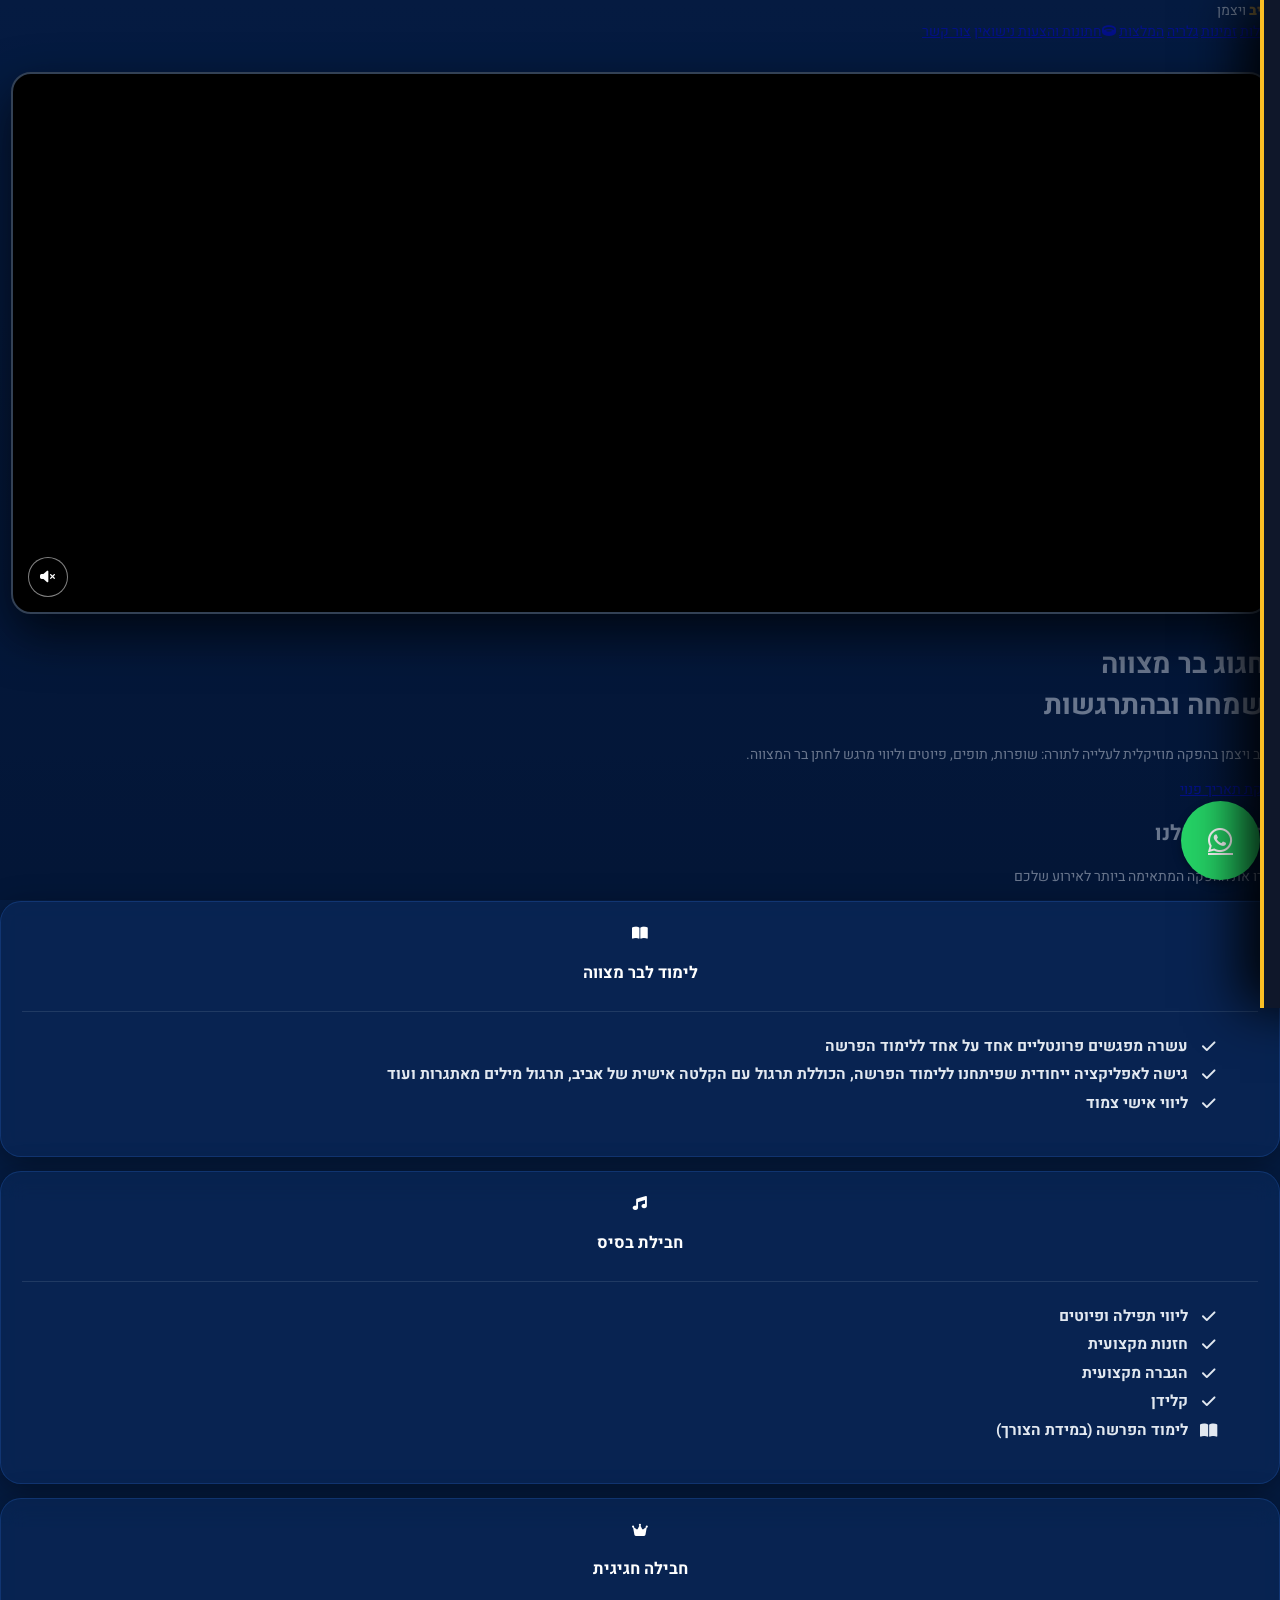
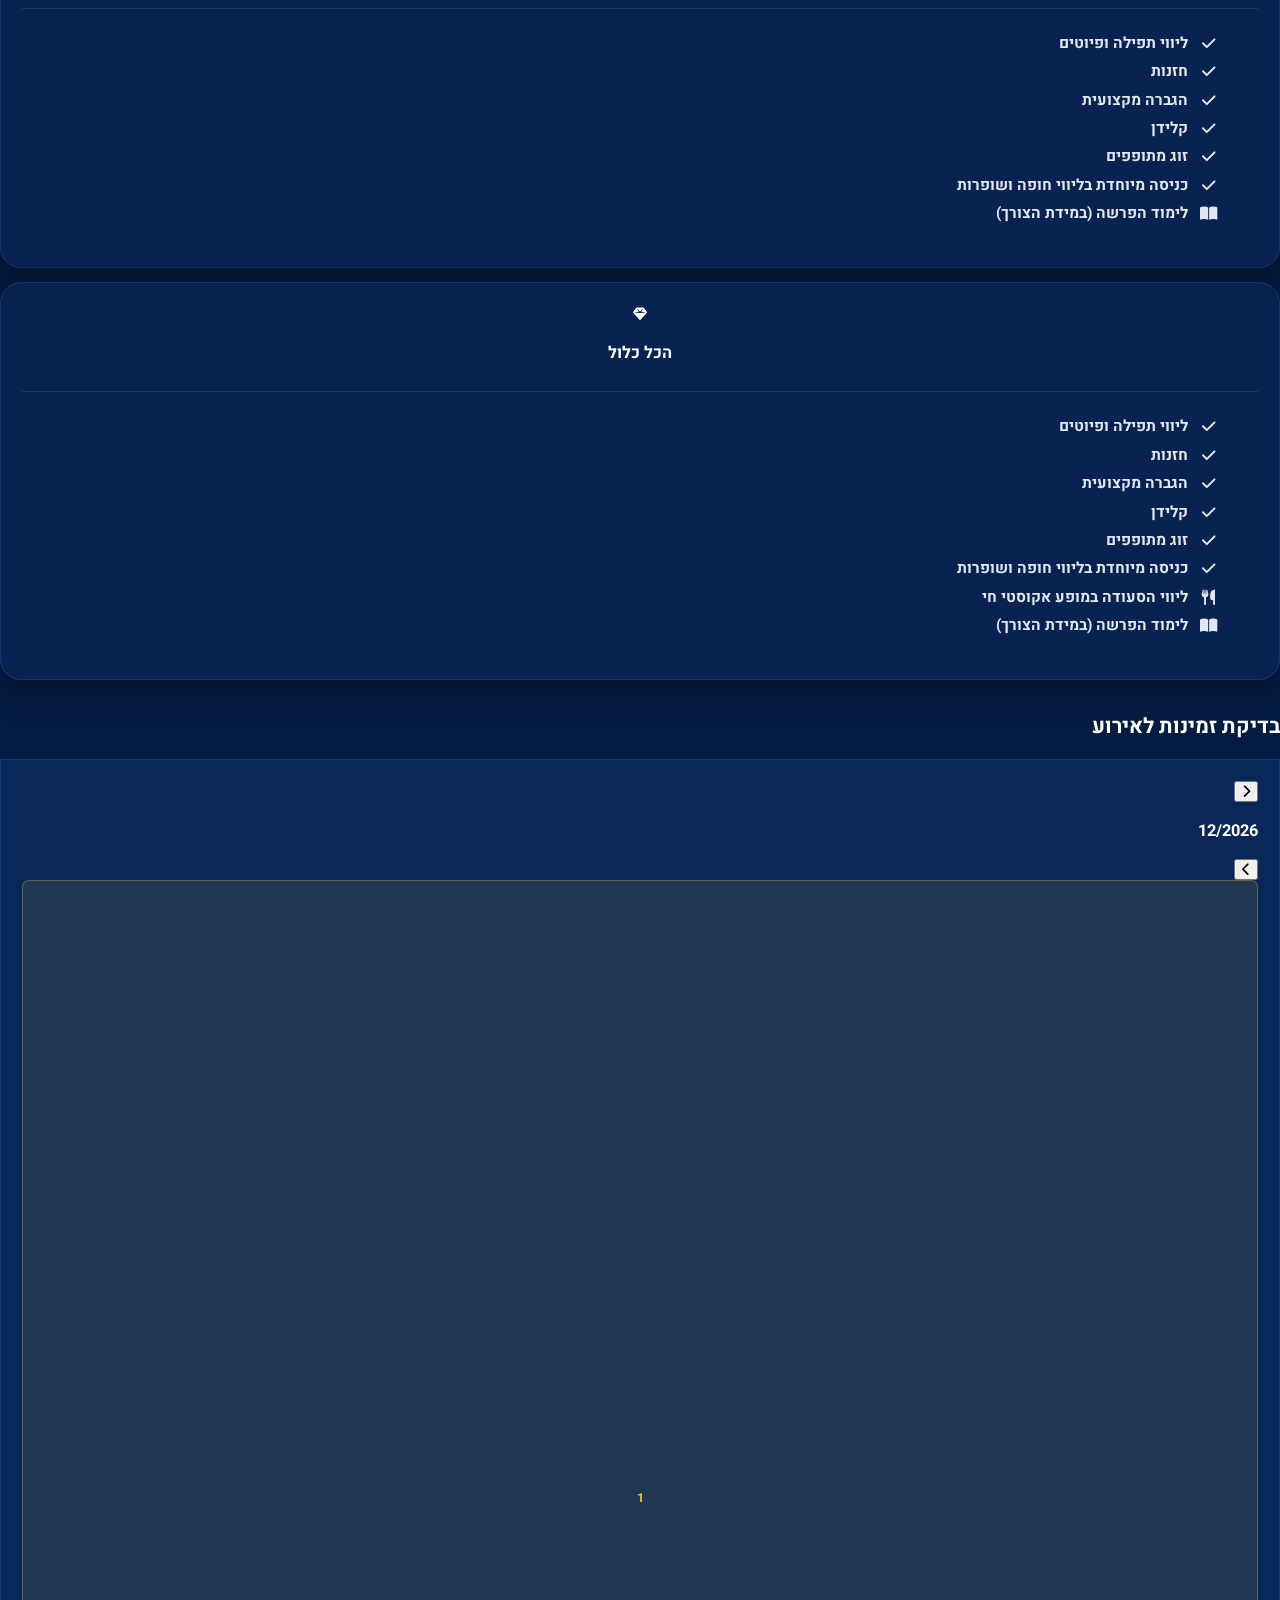
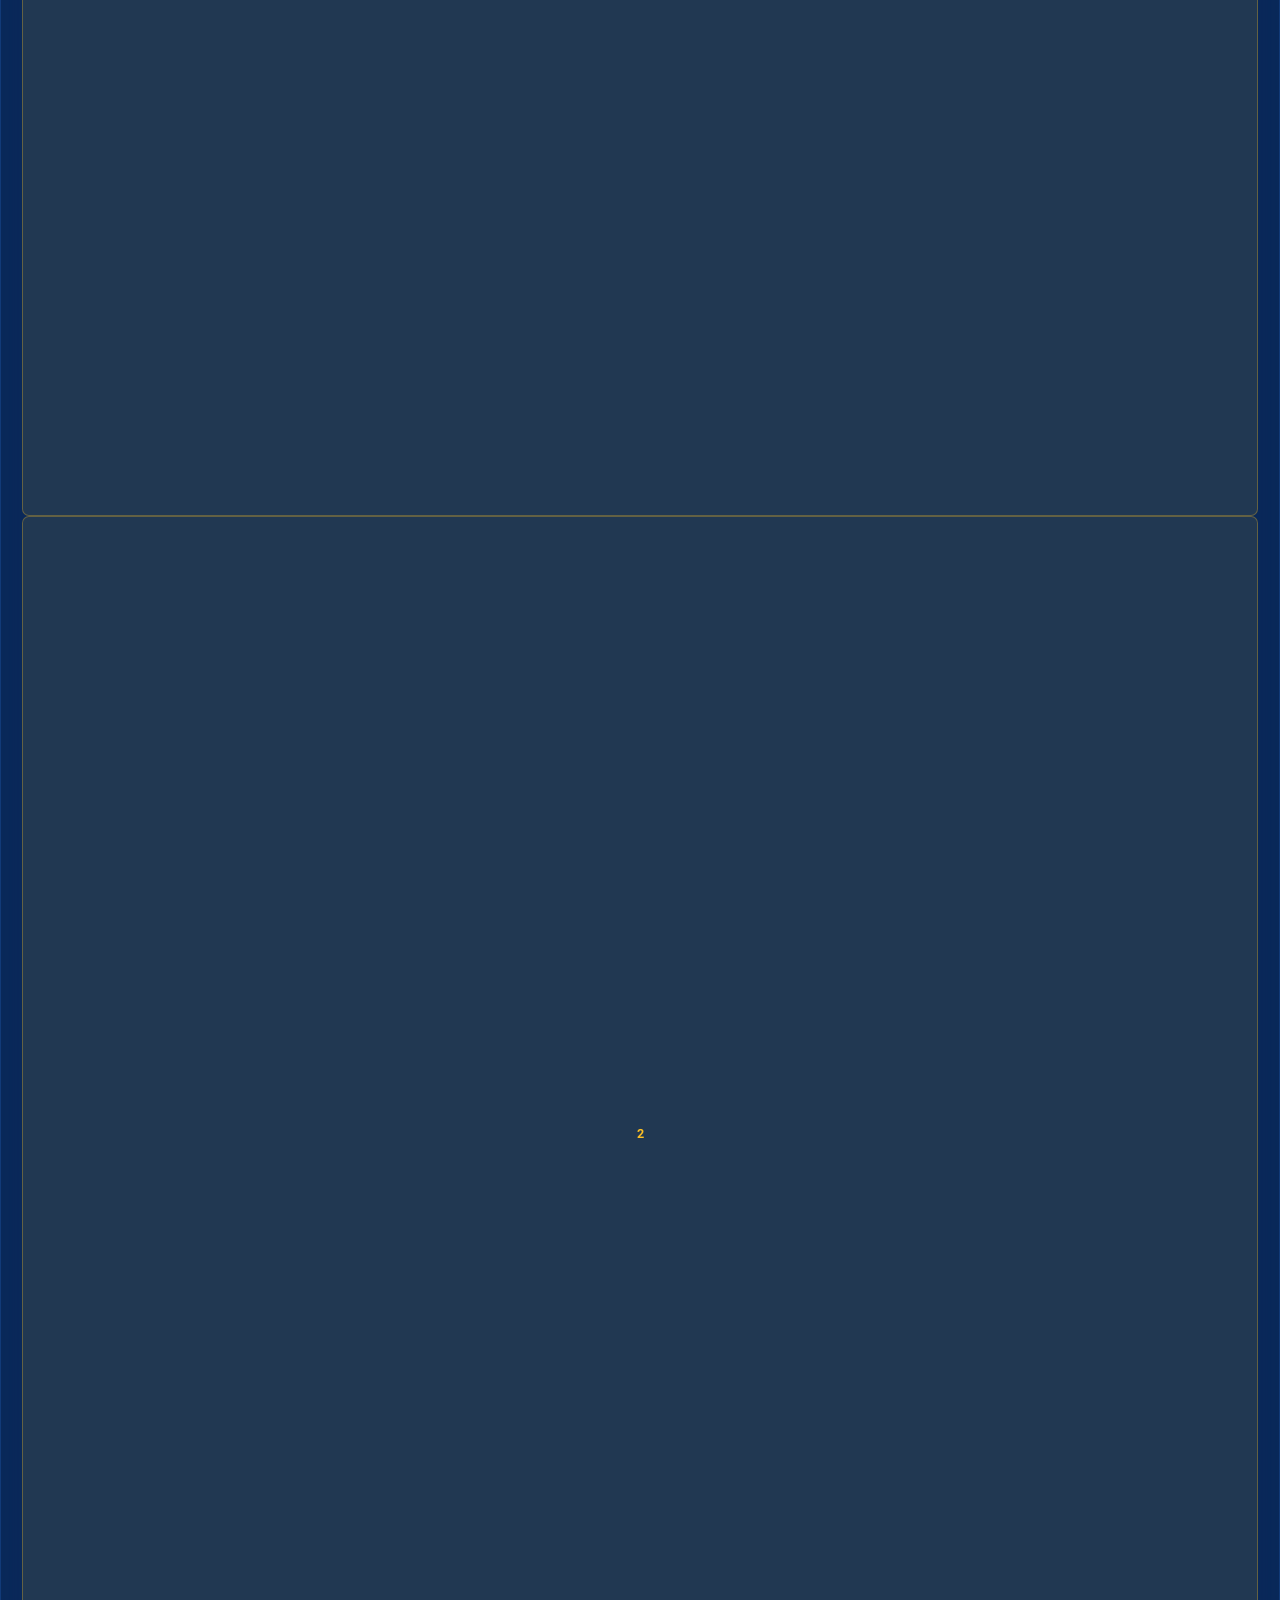
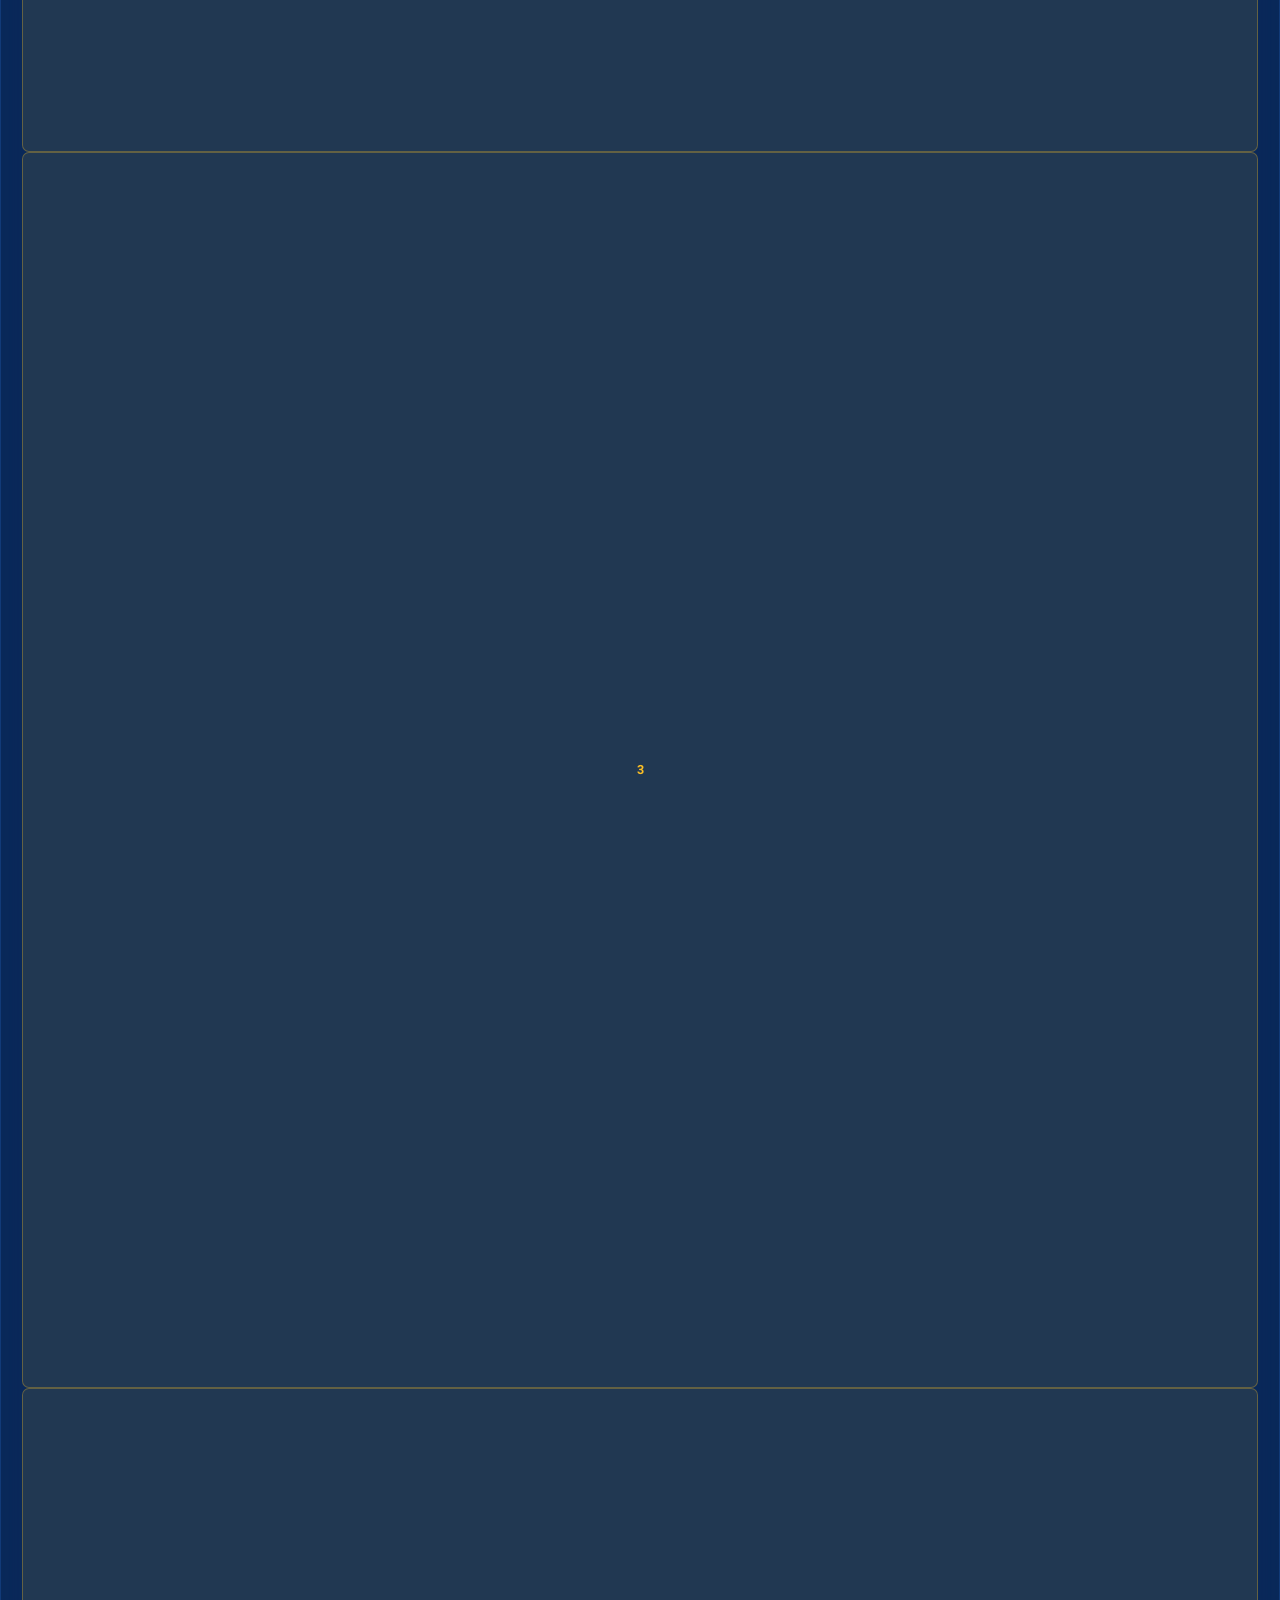
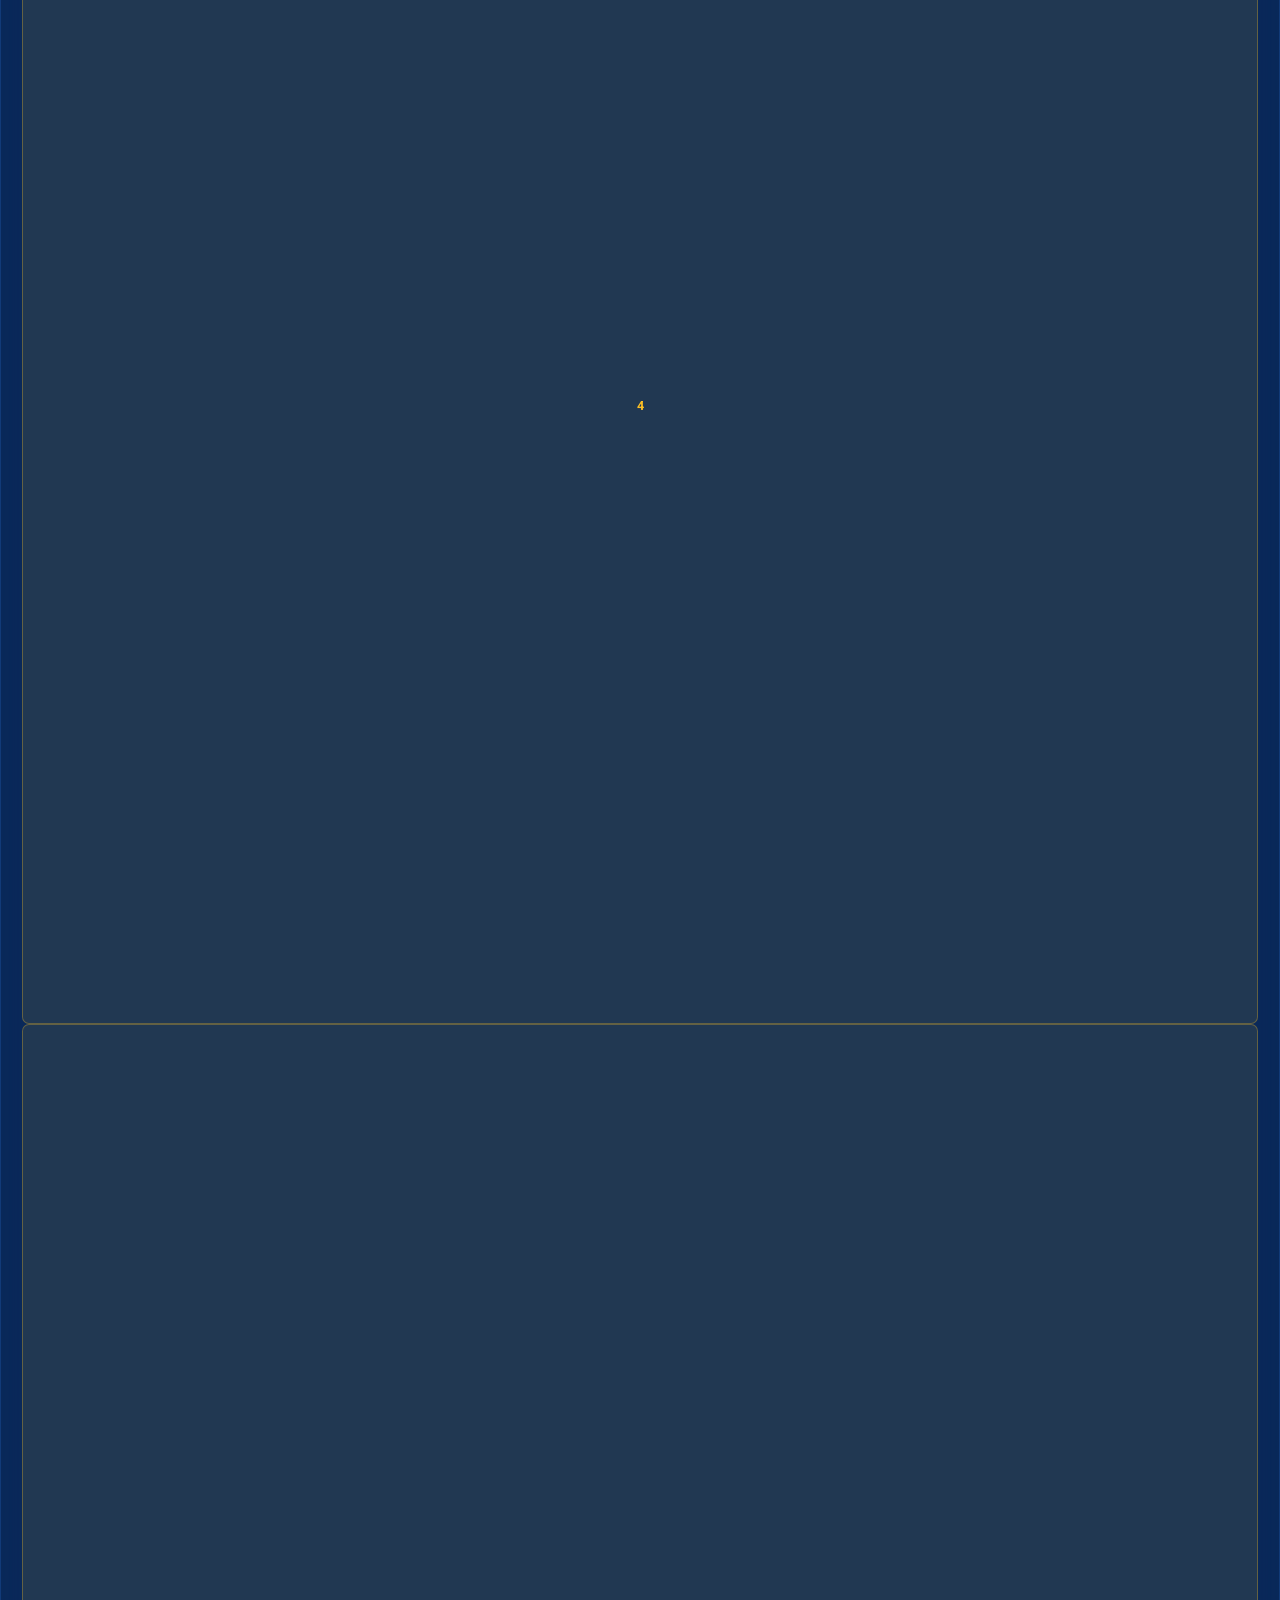
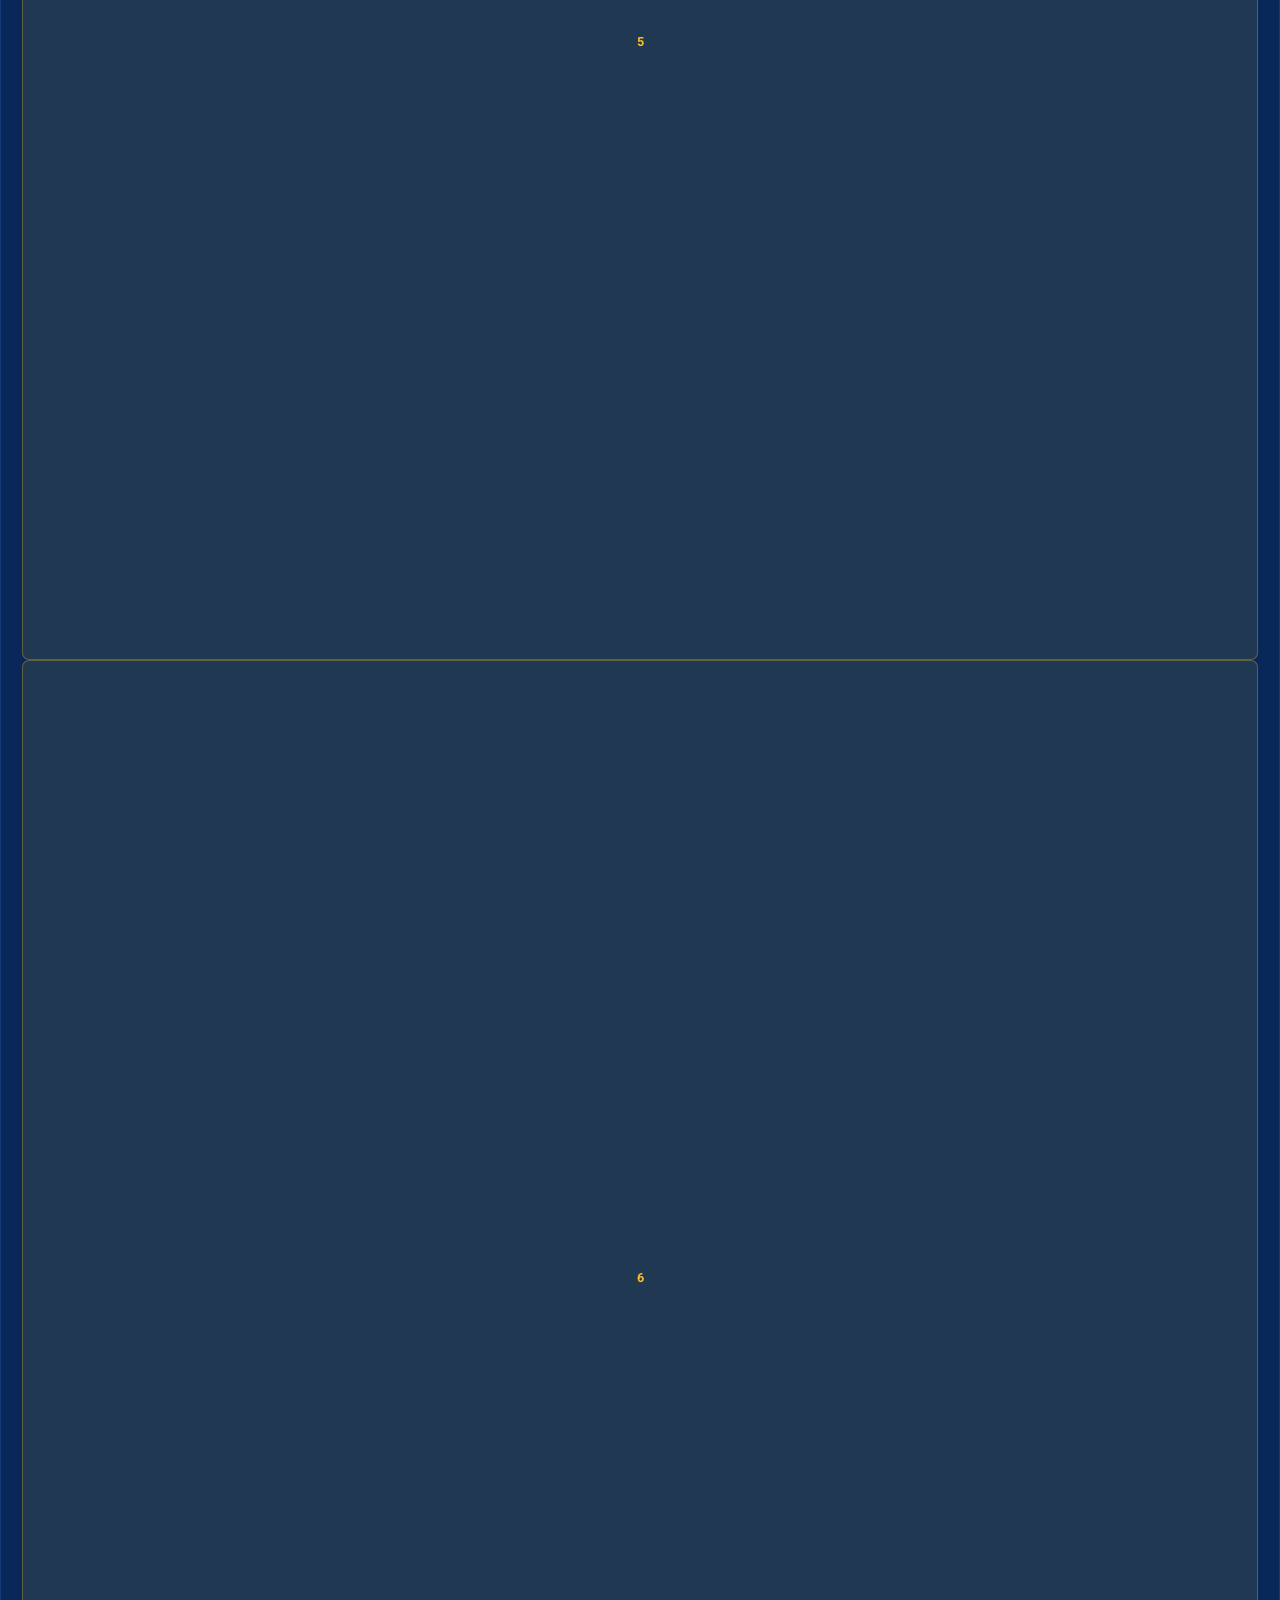
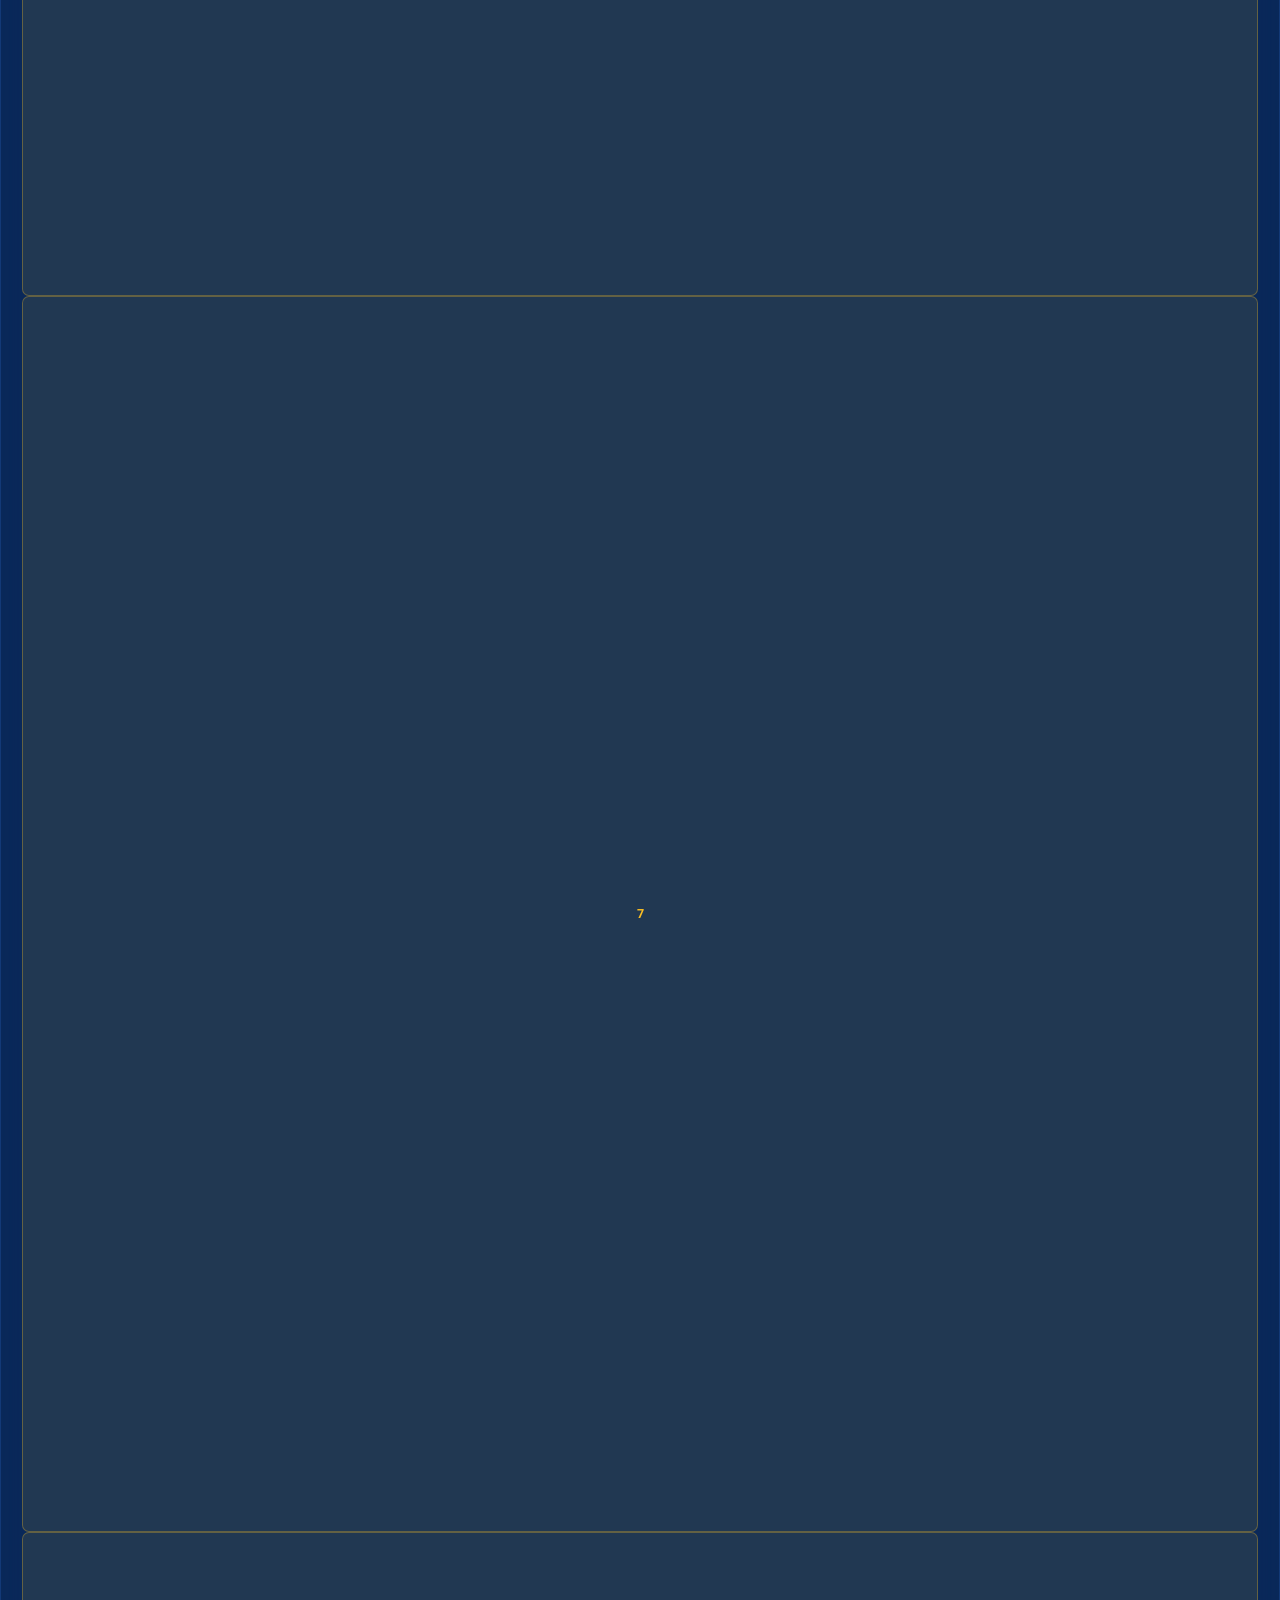
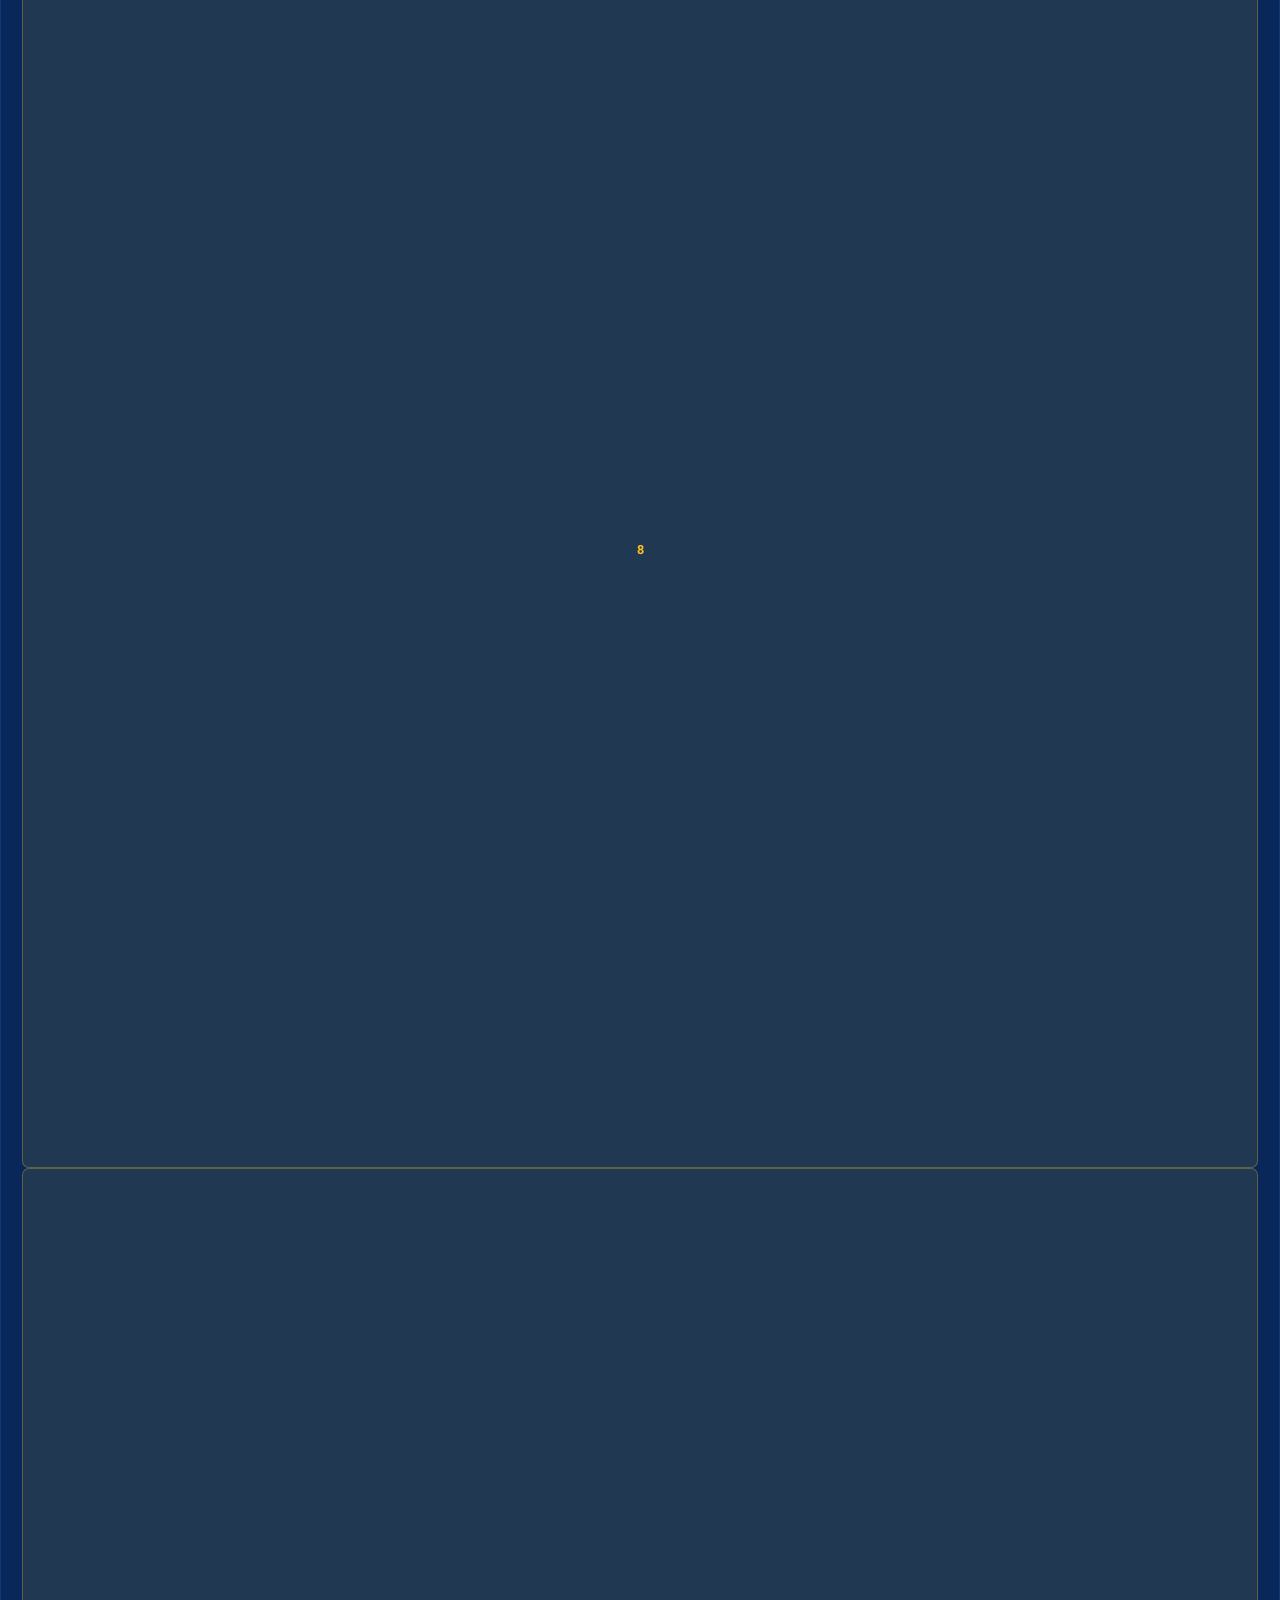
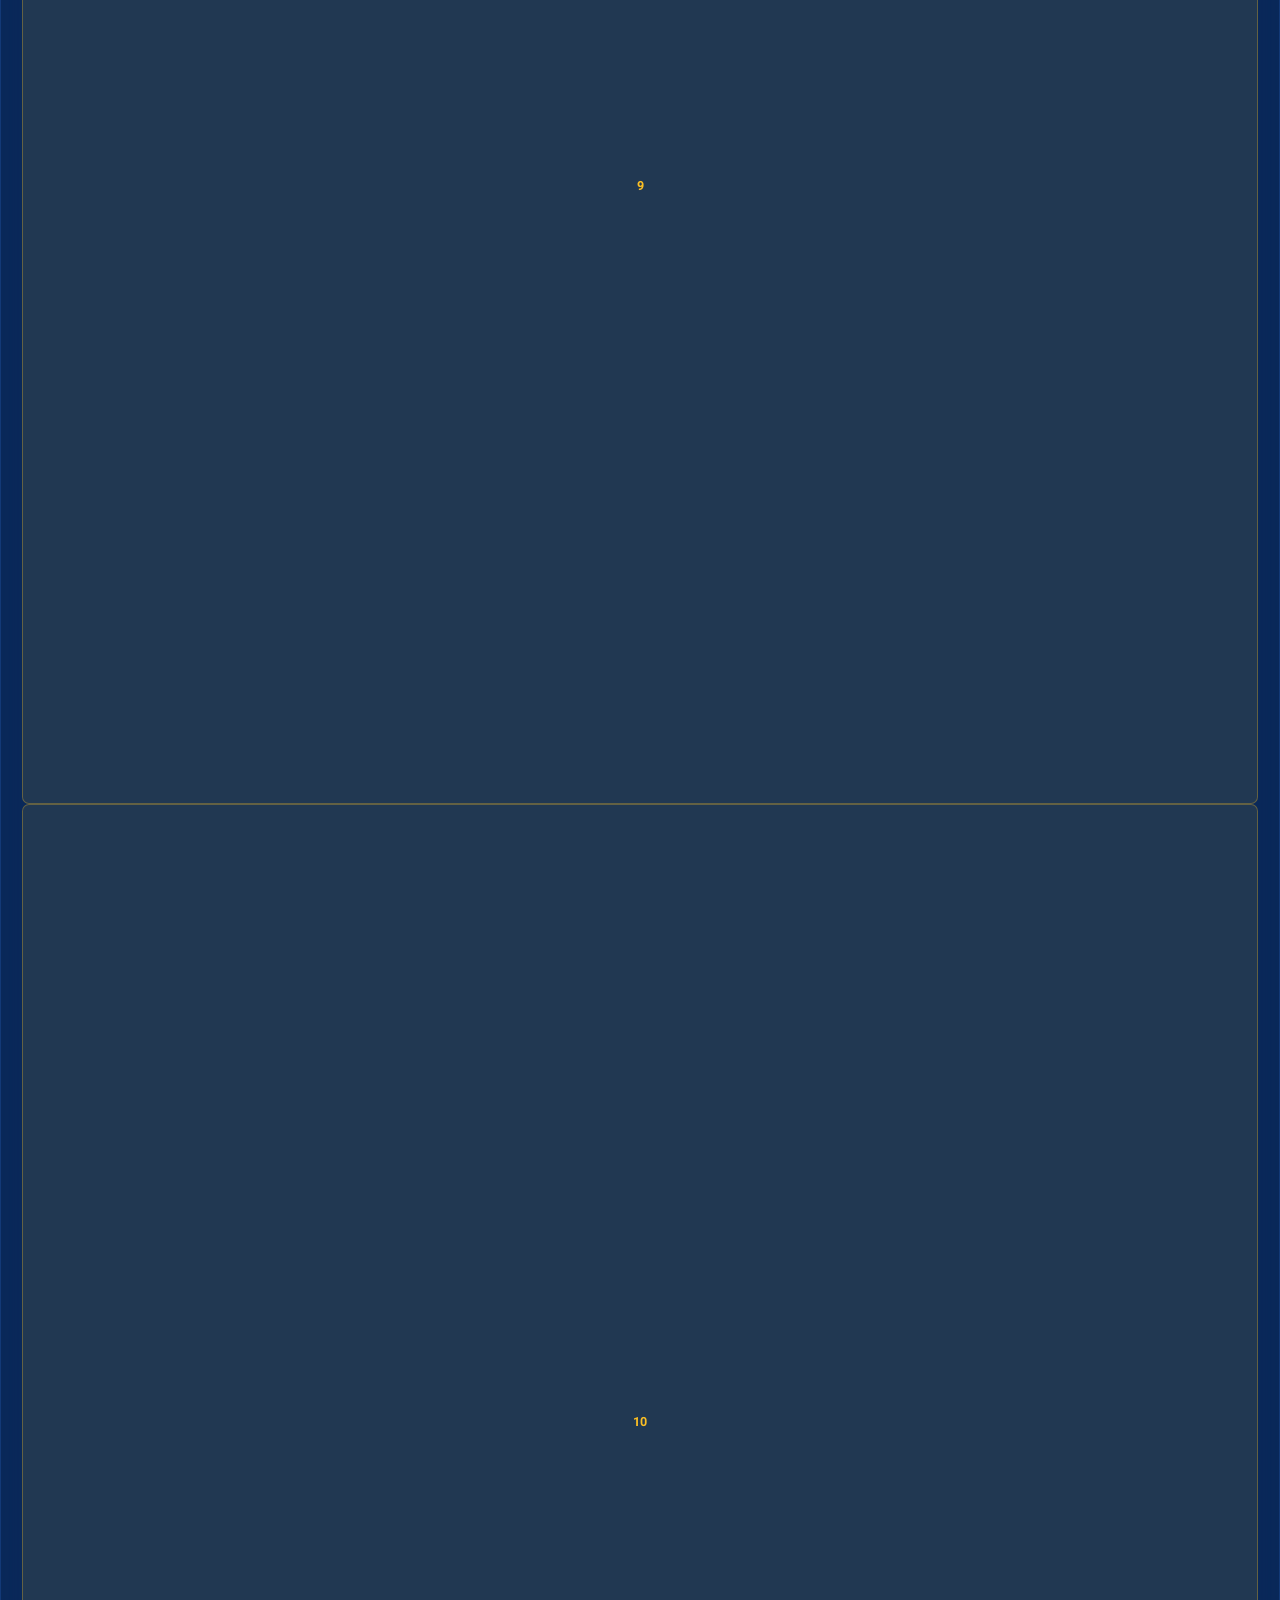
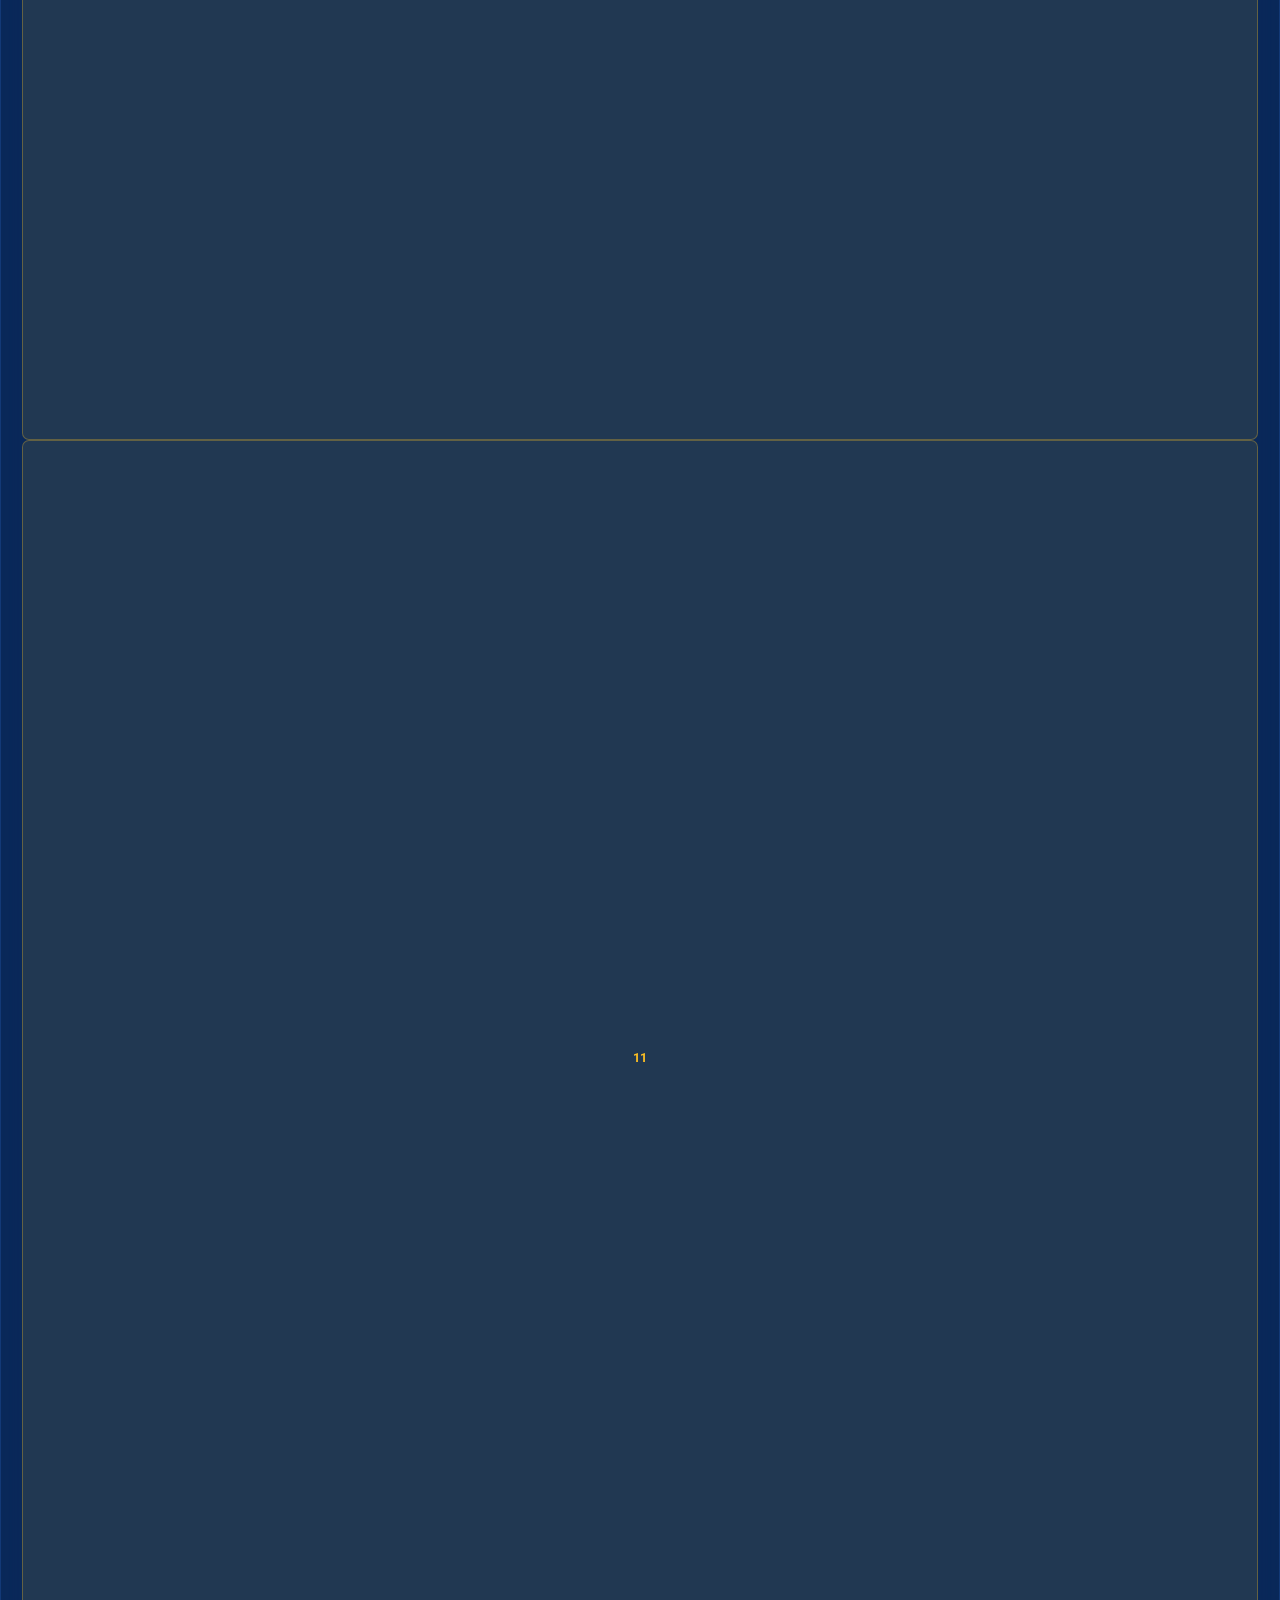
==== commit 8720f7d9: "Update index.html" ====
--- a/index.html
+++ b/index.html
@@ -5,11 +5,62 @@
     <meta name="viewport" content="width=device-width, initial-scale=1.0, maximum-scale=1.0, user-scalable=no">
     
     <title>אביב ויצמן | הפקה מוזיקלית</title>
+    <meta name="description" content="אביב ויצמן - הפקה מוזיקלית לבר מצווה: שופרות, תופים, קלידן ופיוטים, ליווי מרגש ומקצועי לעלייה לתורה. בדקו זמינות לתאריך שלכם עוד היום.">
+    <link rel="canonical" href="https://barmitzvah2.netlify.app/">
     <link rel="icon" href="https://i.postimg.cc/CMcRF8Nm/Logo.gif" type="image/gif">
+    <link rel="icon" href="icons/favicon-32.png" sizes="32x32" type="image/png">
+    <link rel="icon" href="icons/favicon-16.png" sizes="16x16" type="image/png">
+    <link rel="apple-touch-icon" href="icons/apple-touch-icon.png">
+    <link rel="manifest" href="manifest.json">
+    <meta name="theme-color" content="#051c42">
+    <meta name="apple-mobile-web-app-capable" content="yes">
+    <meta name="apple-mobile-web-app-status-bar-style" content="black-translucent">
+    <meta name="apple-mobile-web-app-title" content="אביב ויצמן">
     <meta property="og:title" content="אביב ויצמן | הפקה מוזיקלית לבר מצווה">
     <meta property="og:description" content="אביב ויצמן בהפקה מוזיקלית לעלייה לתורה: שופרות, תופים, פיוטים וליווי מרגש לחתן בר המצווה.">
     <meta property="og:image" content="https://i.postimg.cc/8PFH5RRC/BIMG_2271A_(103).jpg">
+    <meta property="og:image:width" content="1200">
+    <meta property="og:image:height" content="630">
     <meta property="og:type" content="website">
+    <meta property="og:url" content="https://barmitzvah2.netlify.app/">
+    <meta property="og:locale" content="he_IL">
+    <meta name="twitter:card" content="summary_large_image">
+    <meta name="twitter:title" content="אביב ויצמן | הפקה מוזיקלית לבר מצווה">
+    <meta name="twitter:description" content="אביב ויצמן בהפקה מוזיקלית לעלייה לתורה: שופרות, תופים, פיוטים וליווי מרגש לחתן בר המצווה.">
+    <meta name="twitter:image" content="https://i.postimg.cc/8PFH5RRC/BIMG_2271A_(103).jpg">
+
+    <script type="application/ld+json">
+    {
+      "@context": "https://schema.org",
+      "@type": "LocalBusiness",
+      "name": "אביב ויצמן - הפקה מוזיקלית לבר מצווה",
+      "image": "https://i.postimg.cc/8PFH5RRC/BIMG_2271A_(103).jpg",
+      "url": "https://barmitzvah2.netlify.app/",
+      "telephone": "+972-55-990-7076",
+      "description": "הפקה מוזיקלית לבר מצווה: שופרות, תופים, קלידן ופיוטים, ליווי מרגש ומקצועי לעלייה לתורה.",
+      "areaServed": "IL"
+    }
+    </script>
+    <script type="application/ld+json">
+    {
+      "@context": "https://schema.org",
+      "@type": "WebSite",
+      "name": "אביב ויצמן | הפקה מוזיקלית",
+      "url": "https://barmitzvah2.netlify.app/"
+    }
+    </script>
+    <script type="application/ld+json">
+    {
+      "@context": "https://schema.org",
+      "@graph": [
+        {"@type": "SiteNavigationElement", "name": "חבילות", "url": "https://barmitzvah2.netlify.app/#packages"},
+        {"@type": "SiteNavigationElement", "name": "בדיקת זמינות", "url": "https://barmitzvah2.netlify.app/#calendar"},
+        {"@type": "SiteNavigationElement", "name": "גלריה - דוגמאות מאירועים", "url": "https://barmitzvah2.netlify.app/#gallery"},
+        {"@type": "SiteNavigationElement", "name": "המלצות לקוחות", "url": "https://barmitzvah2.netlify.app/#reviewsSection"},
+        {"@type": "SiteNavigationElement", "name": "יצירת קשר", "url": "https://barmitzvah2.netlify.app/#contact"}
+      ]
+    }
+    </script>
 
     <script src="https://cdn.tailwindcss.com"></script>
     <link href="https://cdnjs.cloudflare.com/ajax/libs/font-awesome/6.4.0/css/all.min.css" rel="stylesheet">
@@ -61,6 +112,7 @@
                 <a href="#calendar" class="hover:text-amber-400 transition">זמינות</a>
                 <a href="#gallery" class="hover:text-amber-400 transition">גלריה</a>
                 <a href="#reviewsSection" class="hover:text-amber-400 transition">המלצות</a>
+                <a href="wedding.html" class="hover:text-amber-400 transition"><i class="fas fa-ring ml-1"></i>חתונות והצעות נישואין</a>
                 <a href="#eventsBoardSection" class="auth-only text-amber-400 hover:text-white transition"><i class="fas fa-lock-open ml-1"></i> לוח אירועים</a>
                 <a href="#contact" class="bg-amber-500 hover:bg-amber-600 text-blue-900 px-5 py-2 rounded-full transition shadow-lg shadow-amber-500/20">צור קשר</a>
             </div>
@@ -608,6 +660,17 @@
         </div>
     </div>
 
+    <div id="packageContentModal" class="modal-overlay">
+        <div class="modal-content !max-w-2xl bg-slate-900 border border-teal-500/50">
+            <div class="modal-header">
+                <h3 class="text-2xl font-bold text-white">ניהול תוכן חבילות</h3>
+                <button onclick="closeModal('packageContentModal')" class="text-white text-2xl hover:text-teal-400"><i class="fas fa-times"></i></button>
+            </div>
+            <div class="modal-body" id="packageContentBody">
+                </div>
+        </div>
+    </div>
+
     <div id="proposalSetupModal" class="modal-overlay">
         <div class="modal-content !w-[600px] text-center bg-white text-black p-0 overflow-hidden">
             <div class="modal-header"><h3 class="text-2xl font-bold text-white">הפקת הצעת מחיר</h3><button onclick="closeModal('proposalSetupModal')" class="text-white"><i class="fas fa-times"></i></button></div>
@@ -729,9 +792,12 @@
                     <div class="input-group col-span-1 md:col-span-2"><label>לינק למדיה</label><input type="text" name="mediaLink"></div>
                     <div class="input-group col-span-1 md:col-span-2"><label>הערות לצוות (גלוי למנהלים בלבד)</label><textarea name="notes" class="h-32 notes-area" style="white-space: pre-wrap;"></textarea></div>
                 </form>
-                <div class="mt-8 flex justify-between items-center border-t border-slate-700 pt-6">
-                    <button type="button" onclick="deleteEvent()" id="deleteEventBtn" class="text-red-500 font-bold px-4">מחק אירוע</button>
-                    <button type="button" onclick="saveEvent()" class="bg-green-600 hover:bg-green-500 text-white font-bold py-3 px-10 rounded-xl text-lg shadow-lg">שמור</button>
+                <div class="mt-8 flex flex-col md:flex-row justify-between items-stretch md:items-center gap-3 border-t border-slate-700 pt-6">
+                    <div class="flex flex-wrap gap-3 items-center justify-center md:justify-start order-2 md:order-1">
+                        <button type="button" onclick="deleteEvent()" id="deleteEventBtn" class="text-red-500 font-bold px-4 py-2">מחק אירוע</button>
+                        <button type="button" onclick="reopenClientForm()" id="reopenFormBtn" class="superadmin-only text-amber-400 font-bold px-4 py-2 items-center gap-2"><i class="fas fa-lock-open"></i> פתח טופס מחדש</button>
+                    </div>
+                    <button type="button" onclick="saveEvent()" class="order-1 md:order-2 bg-green-600 hover:bg-green-500 text-white font-bold py-3 px-10 rounded-xl text-lg shadow-lg w-full md:w-auto">שמור</button>
                 </div>
             </div>
         </div>
@@ -739,5 +805,12 @@
     <script src="js/payments.js"></script>
     <script src="js/app.js"></script>
     <script src="https://negishot.co.il/cdn/widget.php?code=NGS_73DEE19DAFFE"></script>
+    <script>
+        if ('serviceWorker' in navigator) {
+            window.addEventListener('load', () => {
+                navigator.serviceWorker.register('sw.js').catch(() => {});
+            });
+        }
+    </script>
 </body>
 </html>
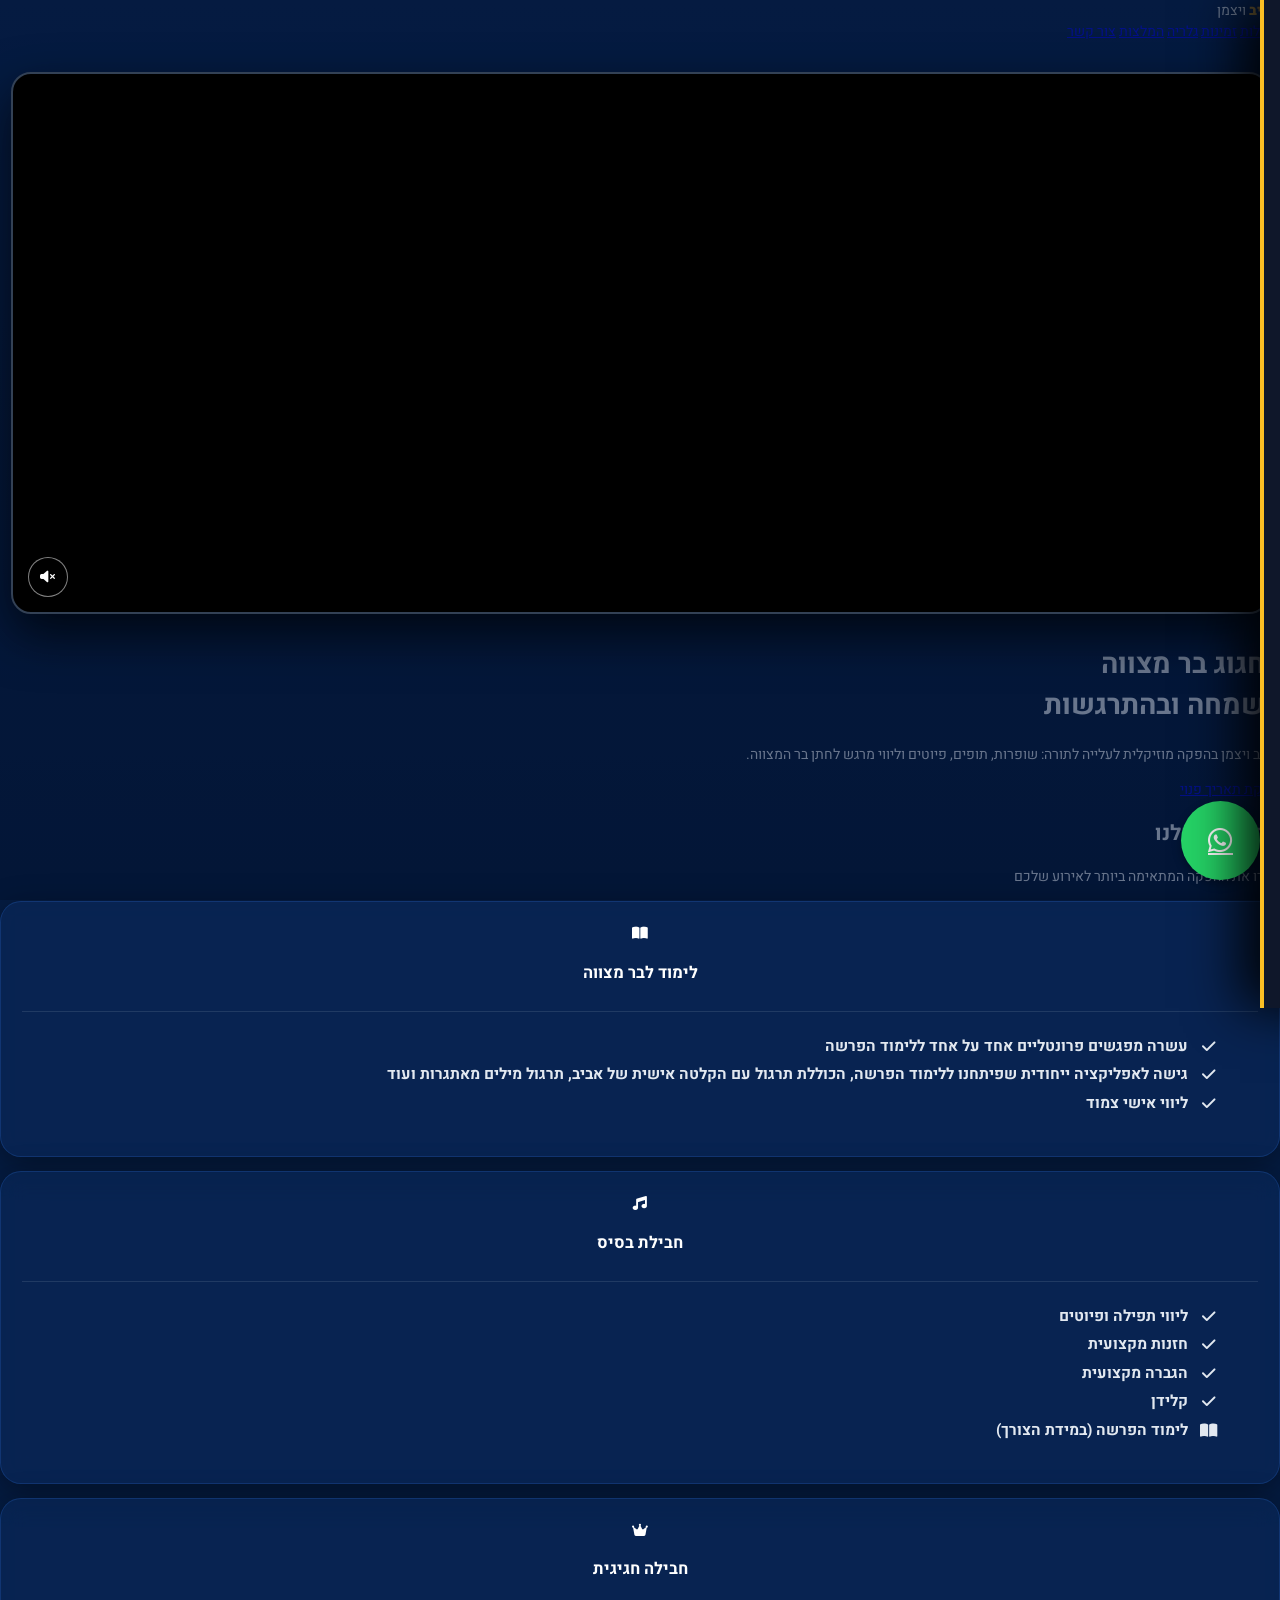
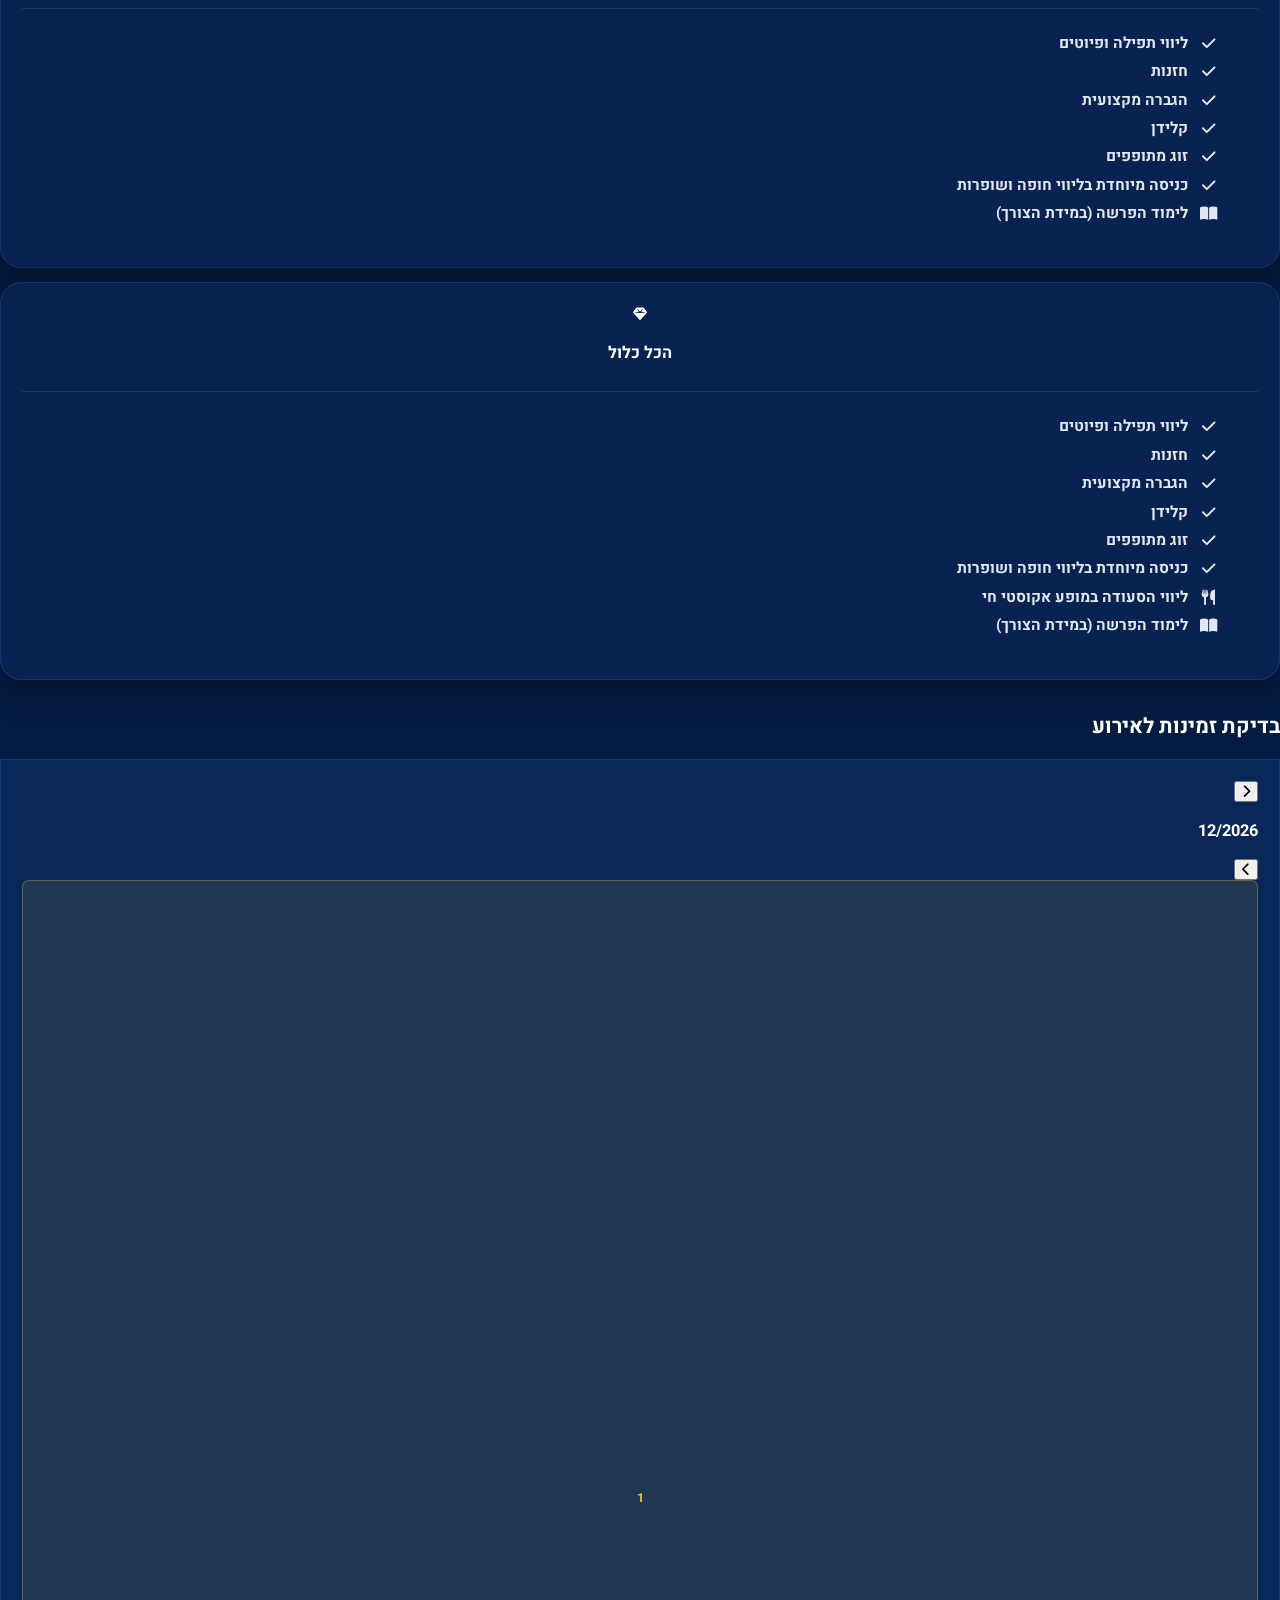
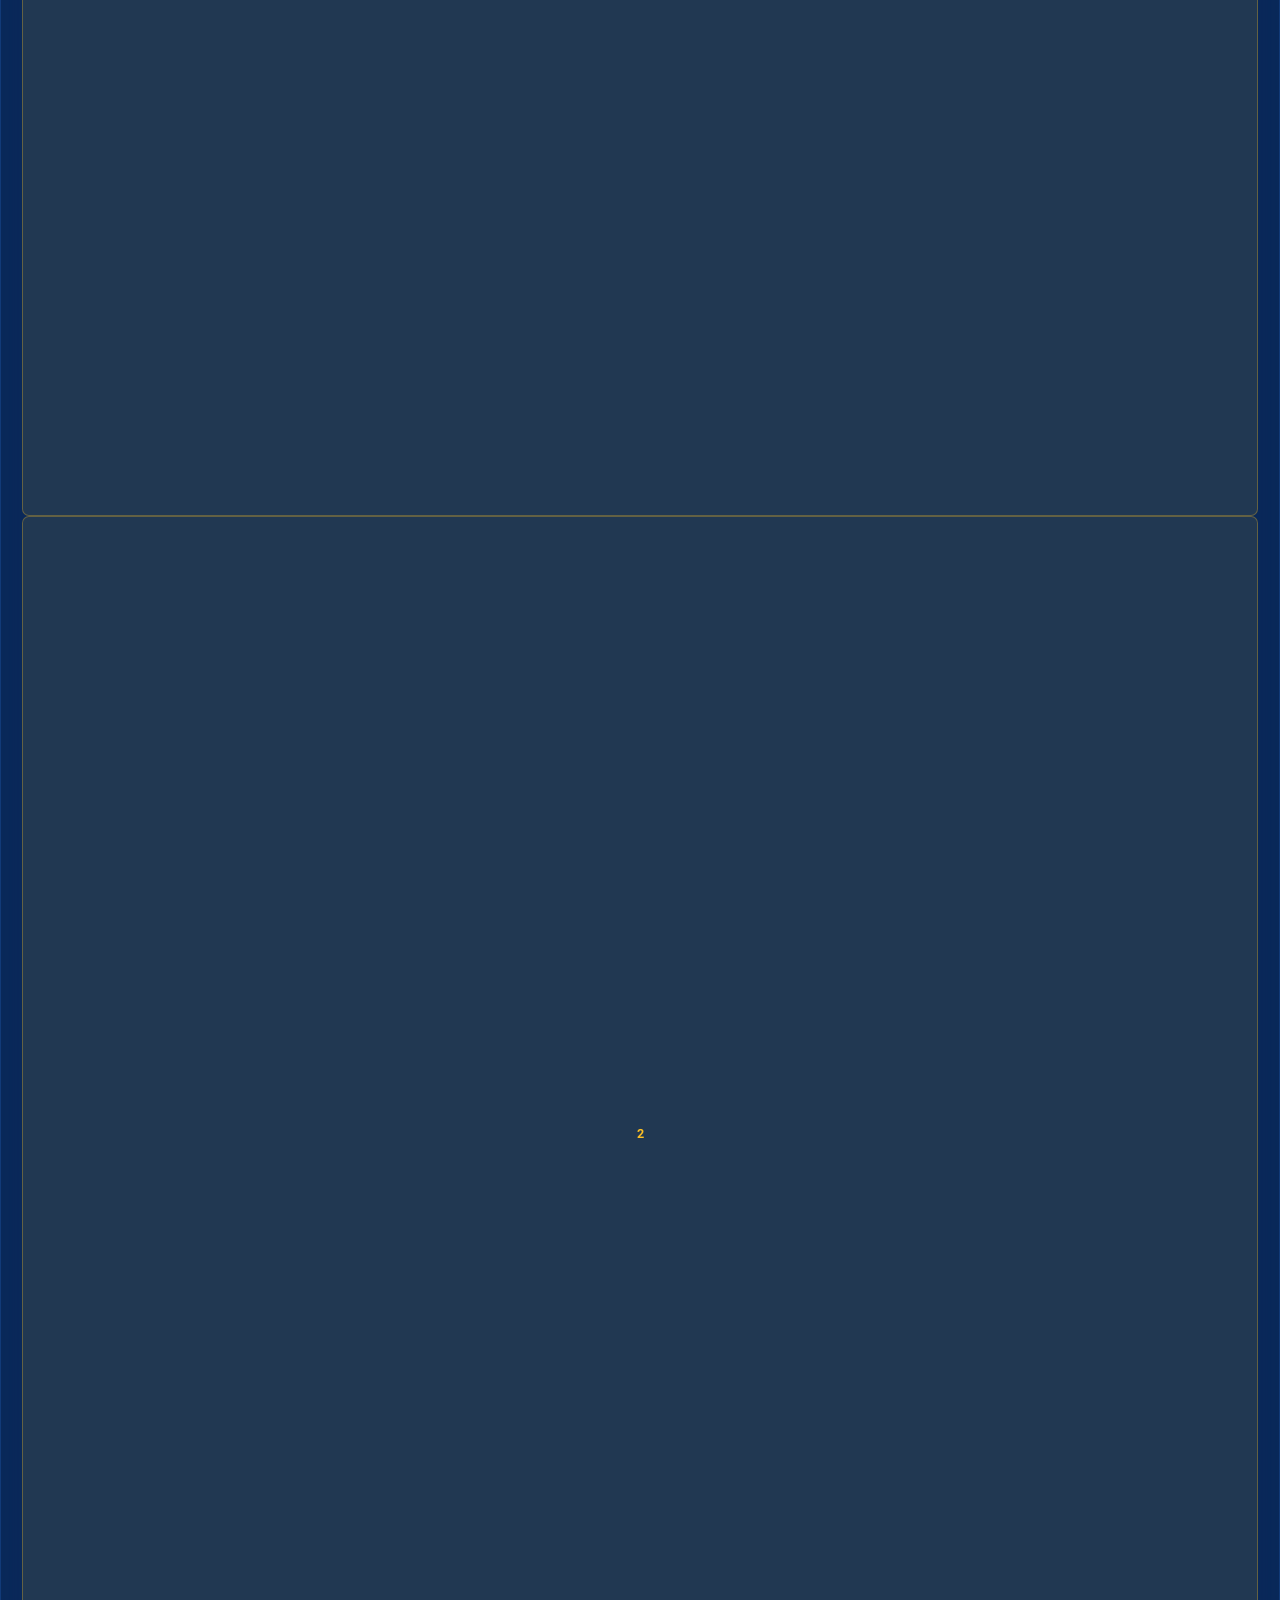
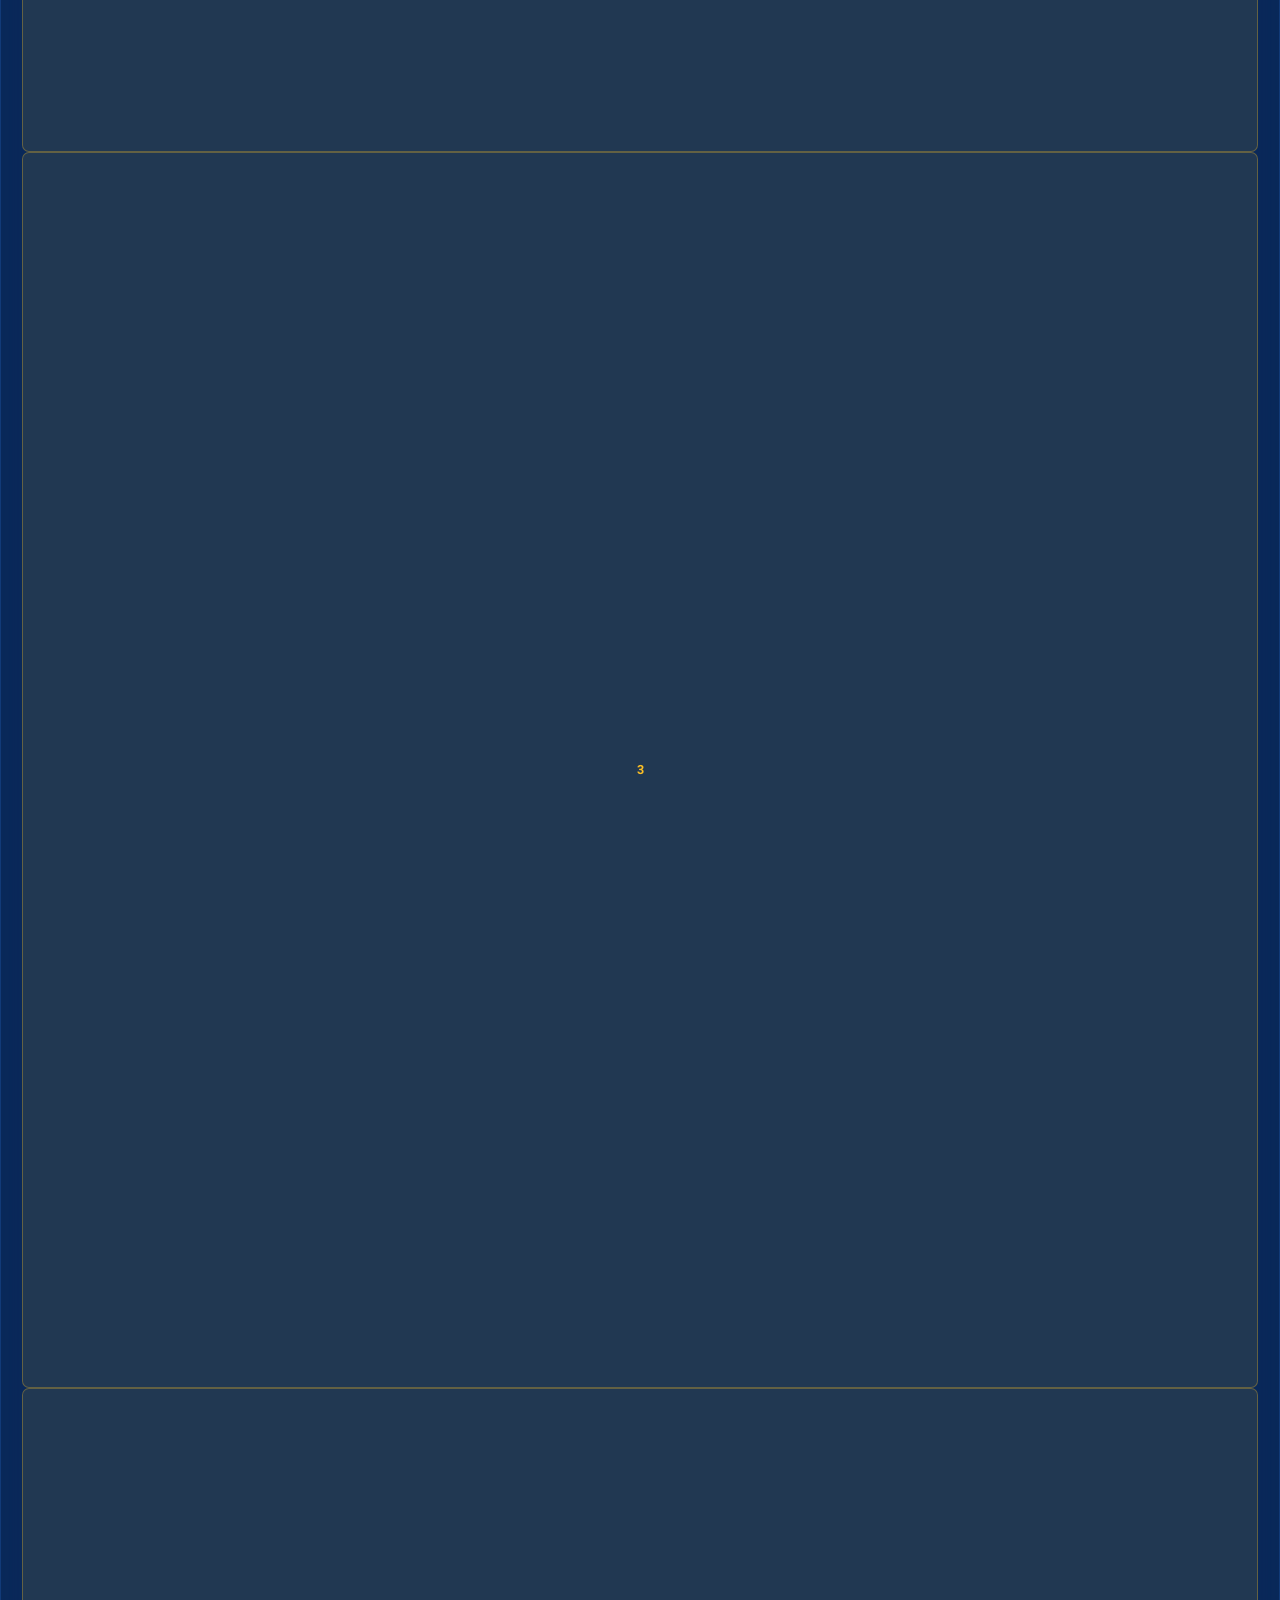
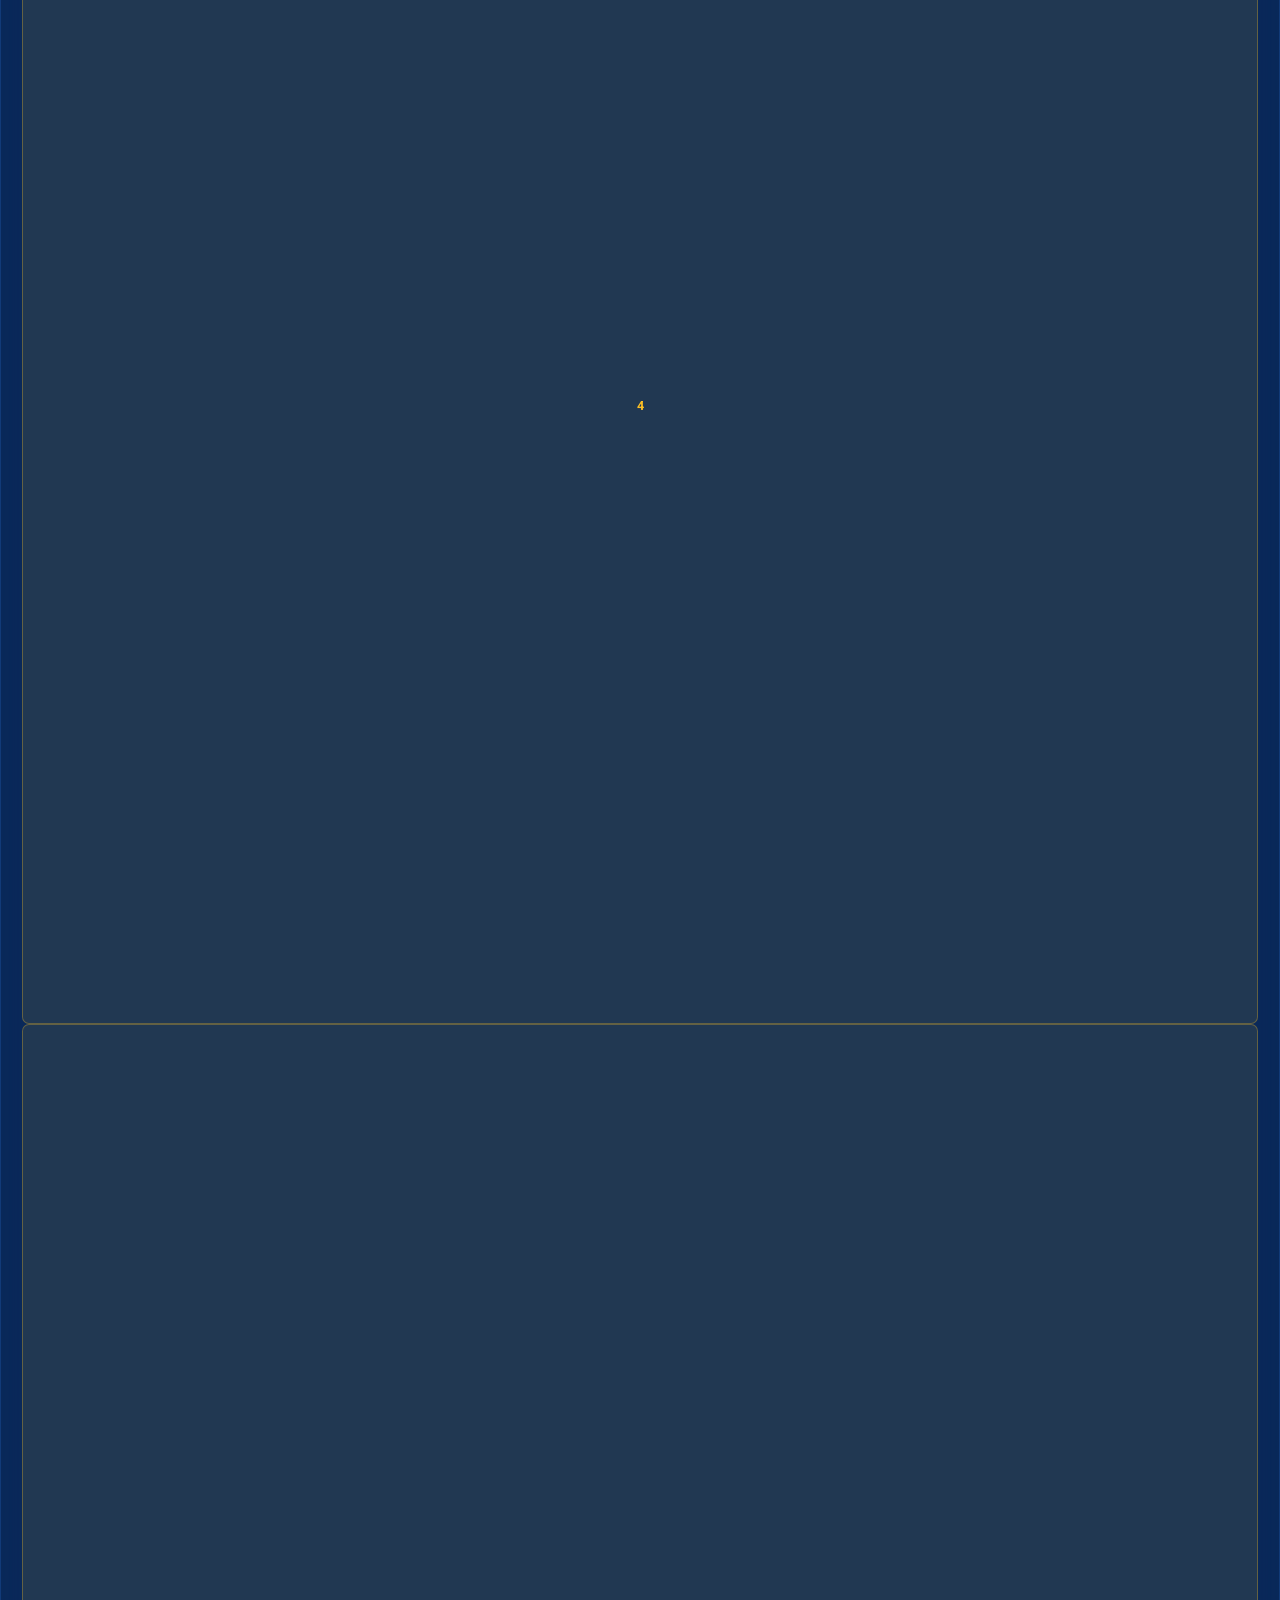
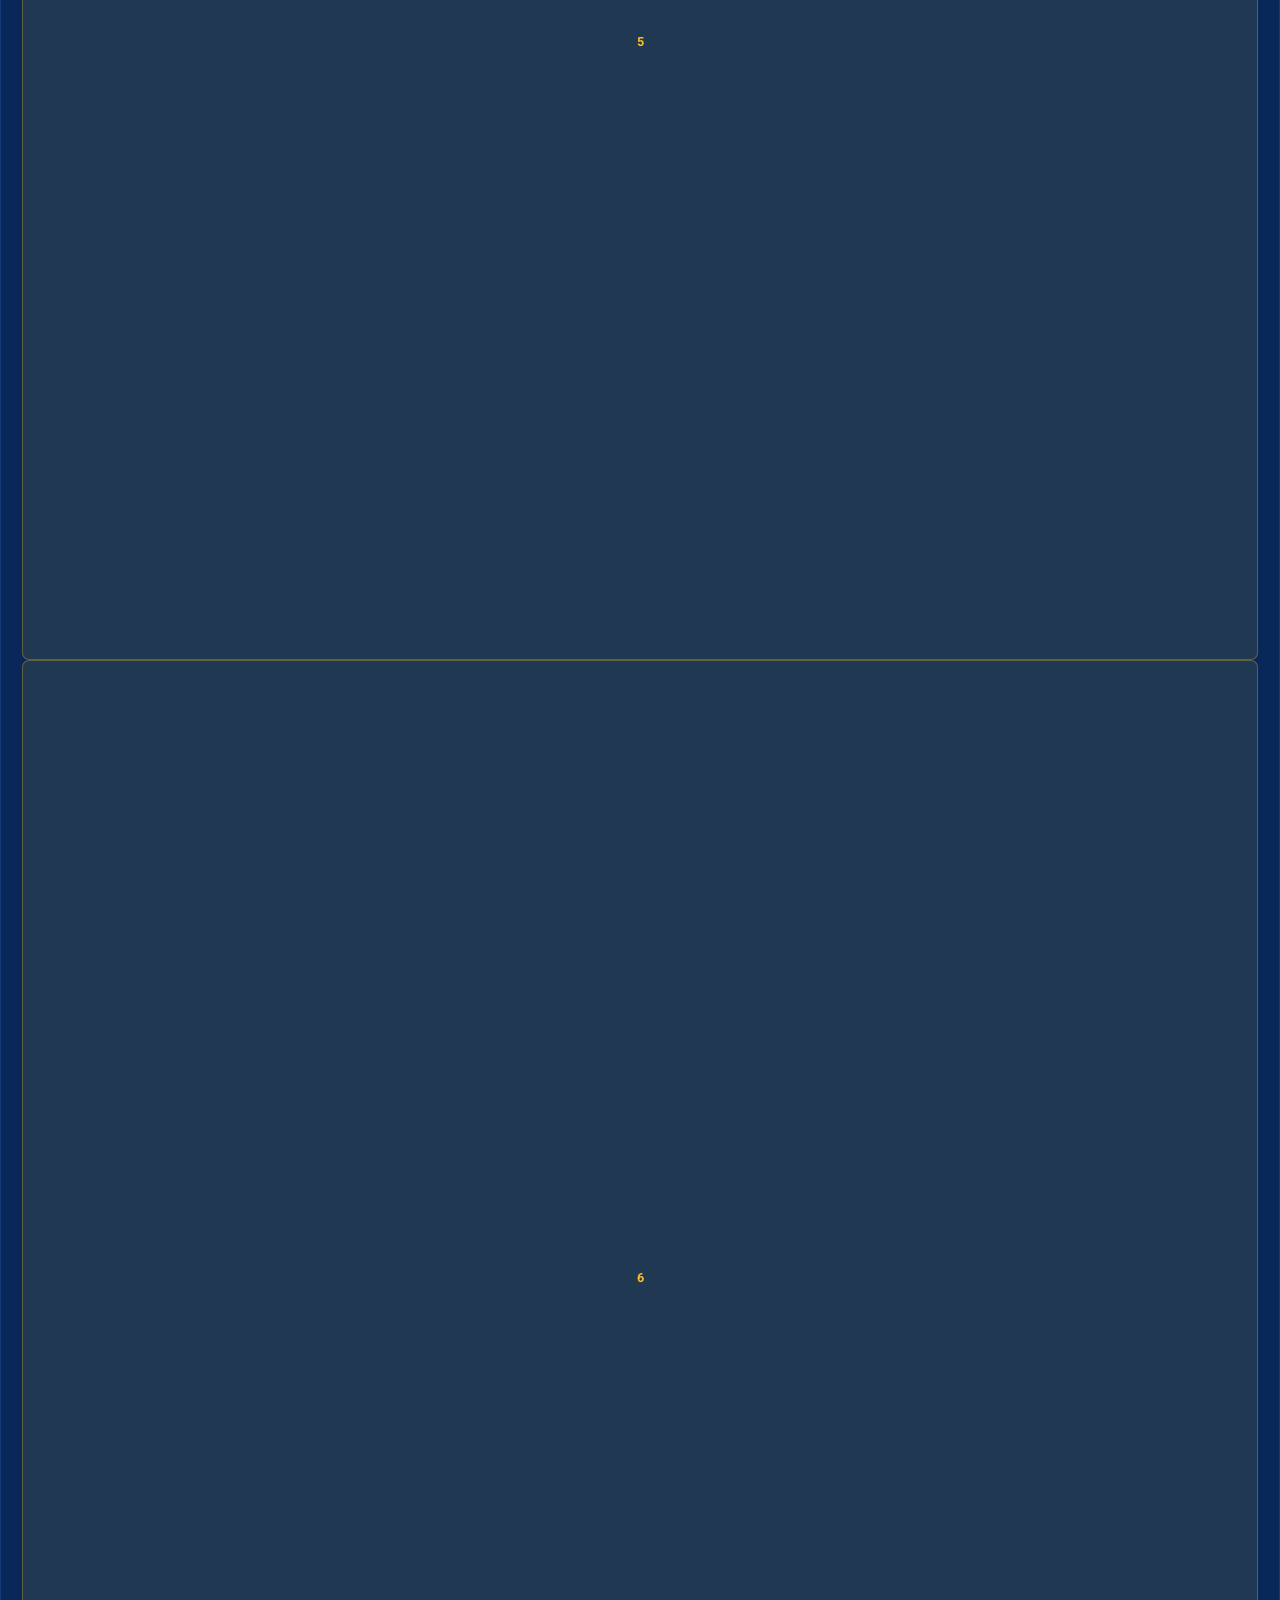
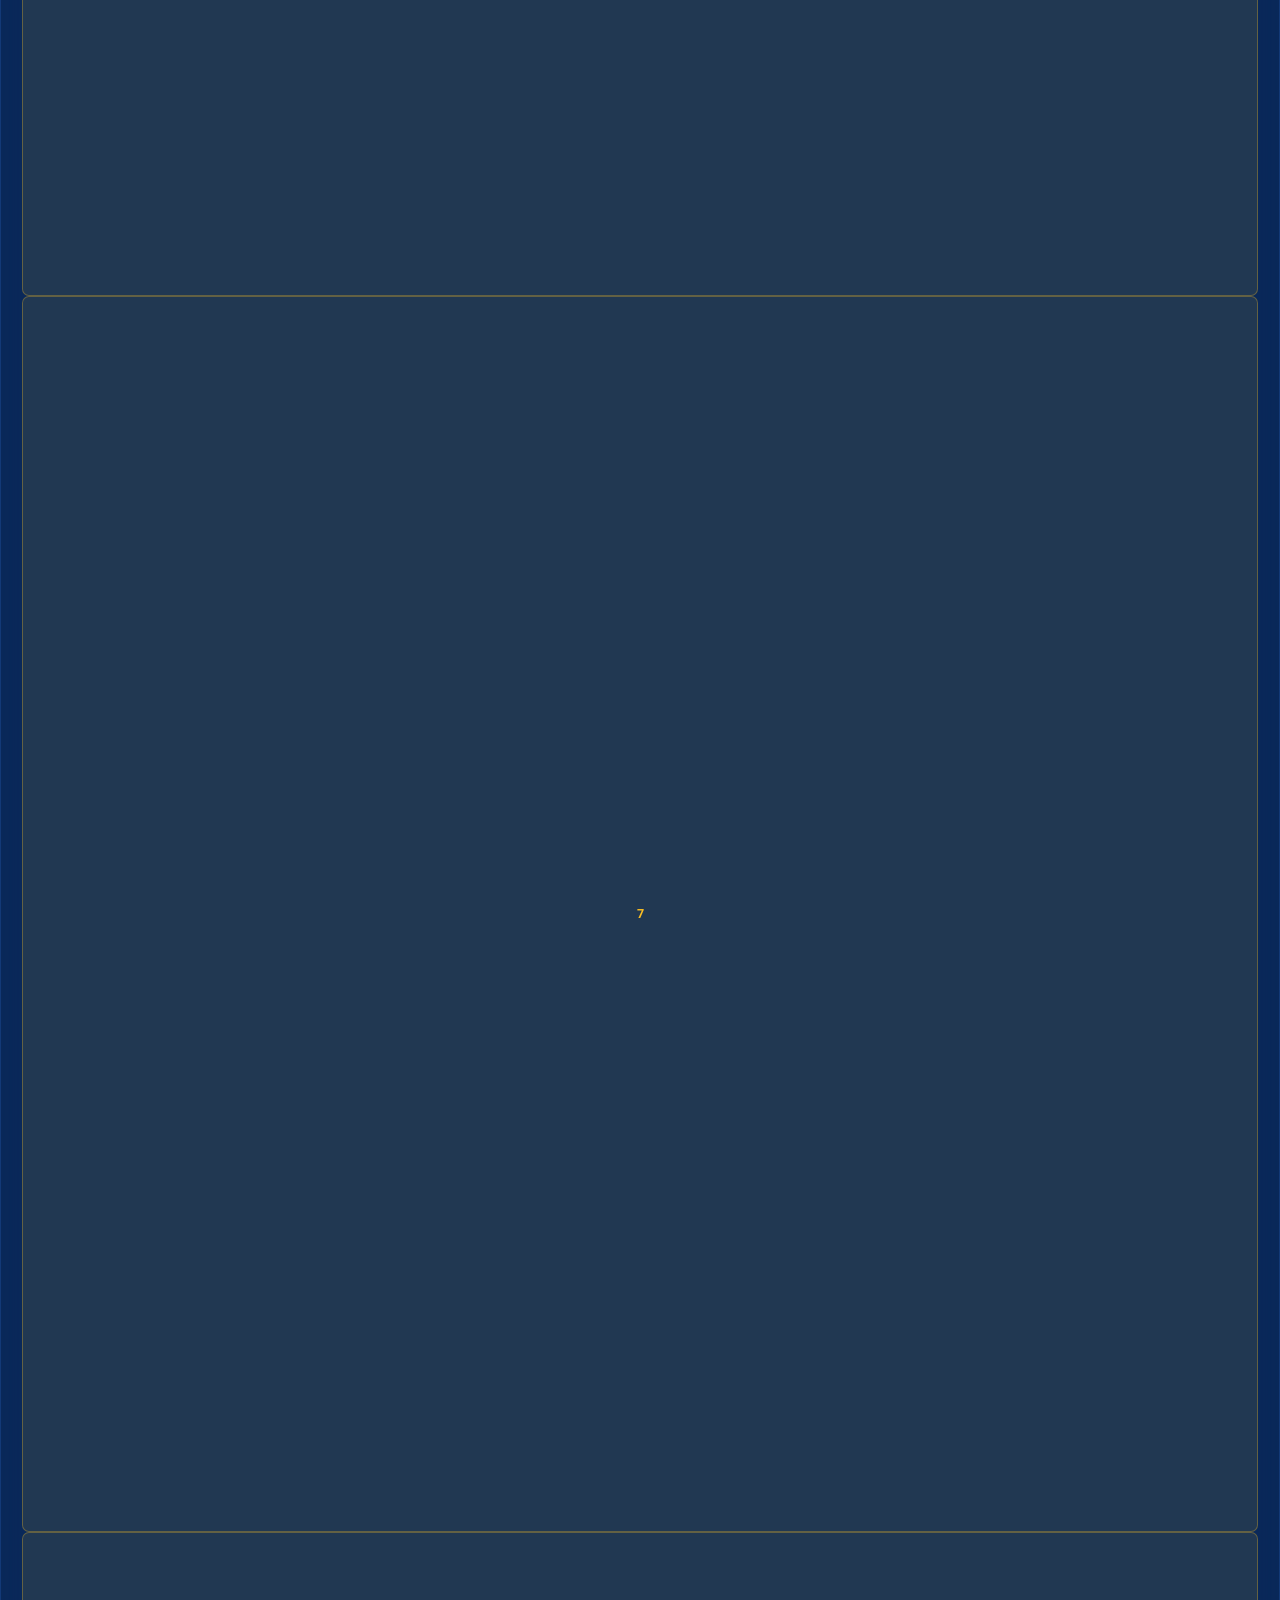
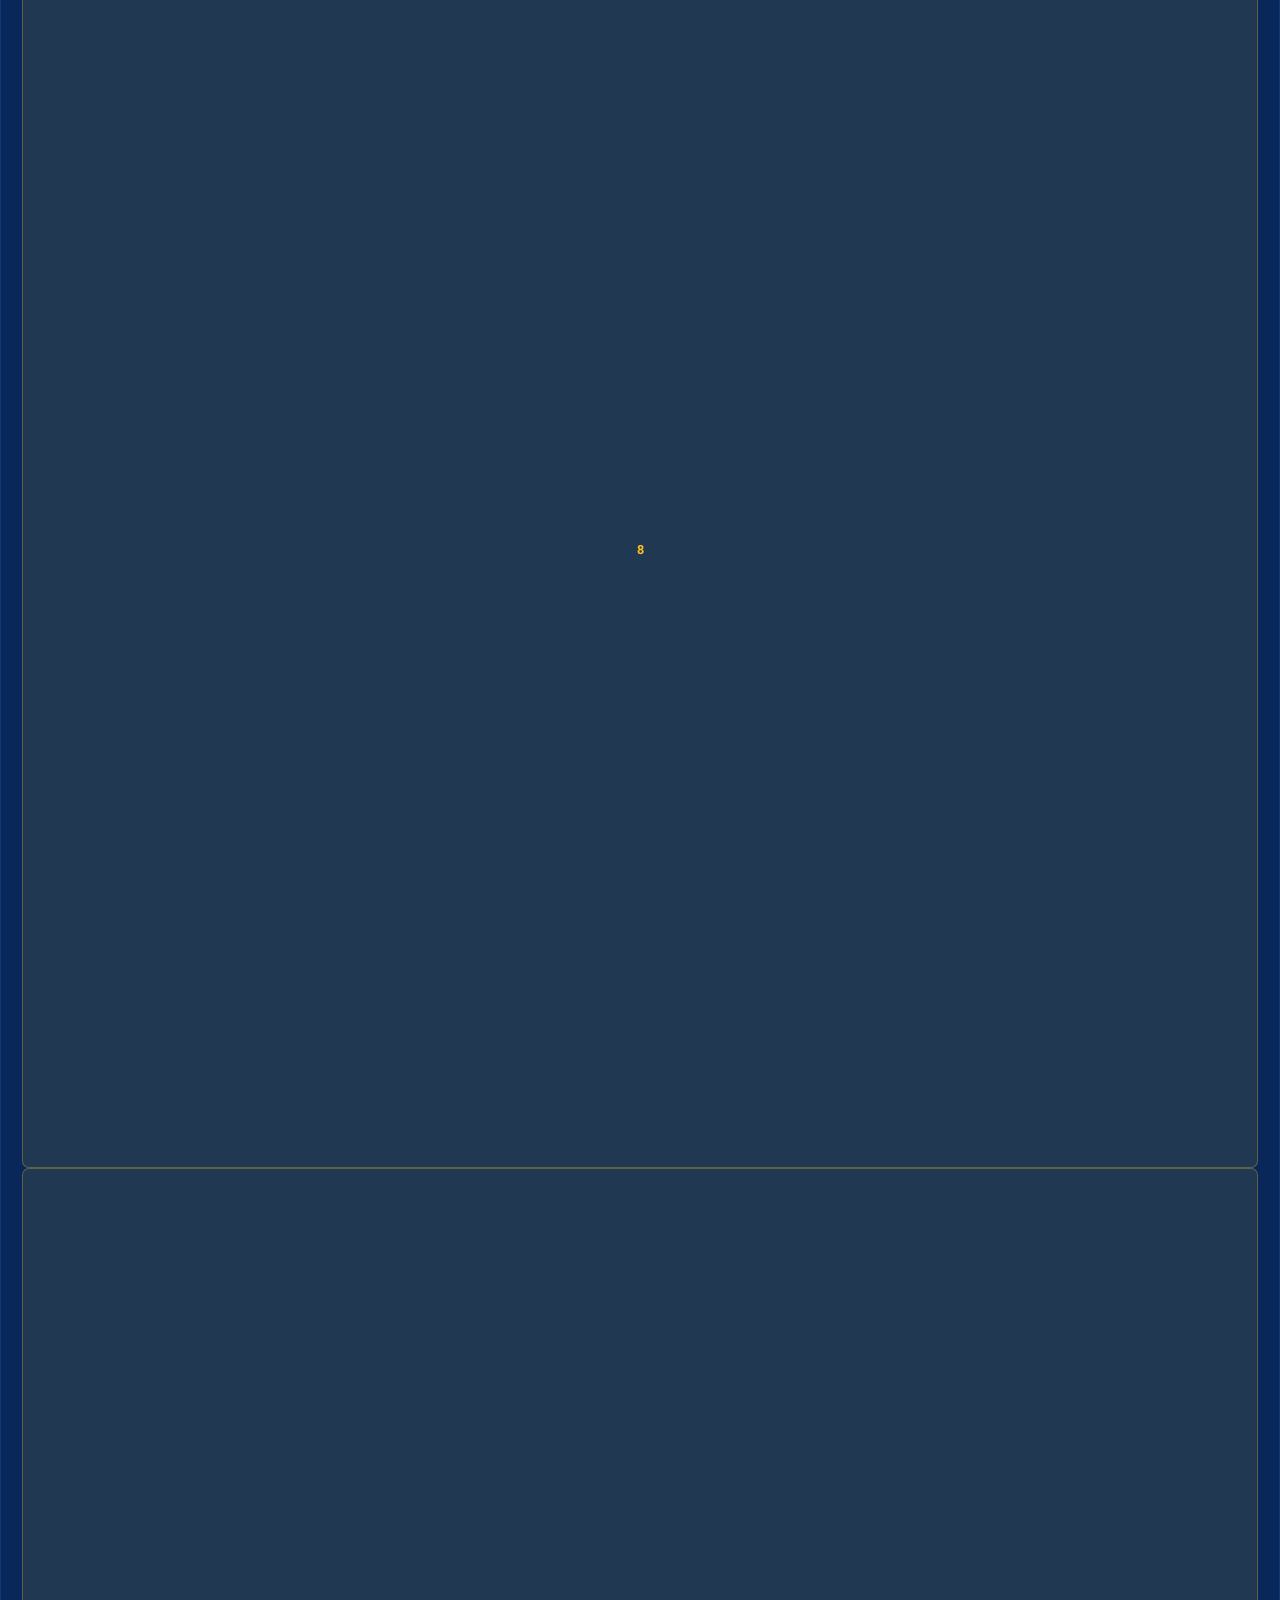
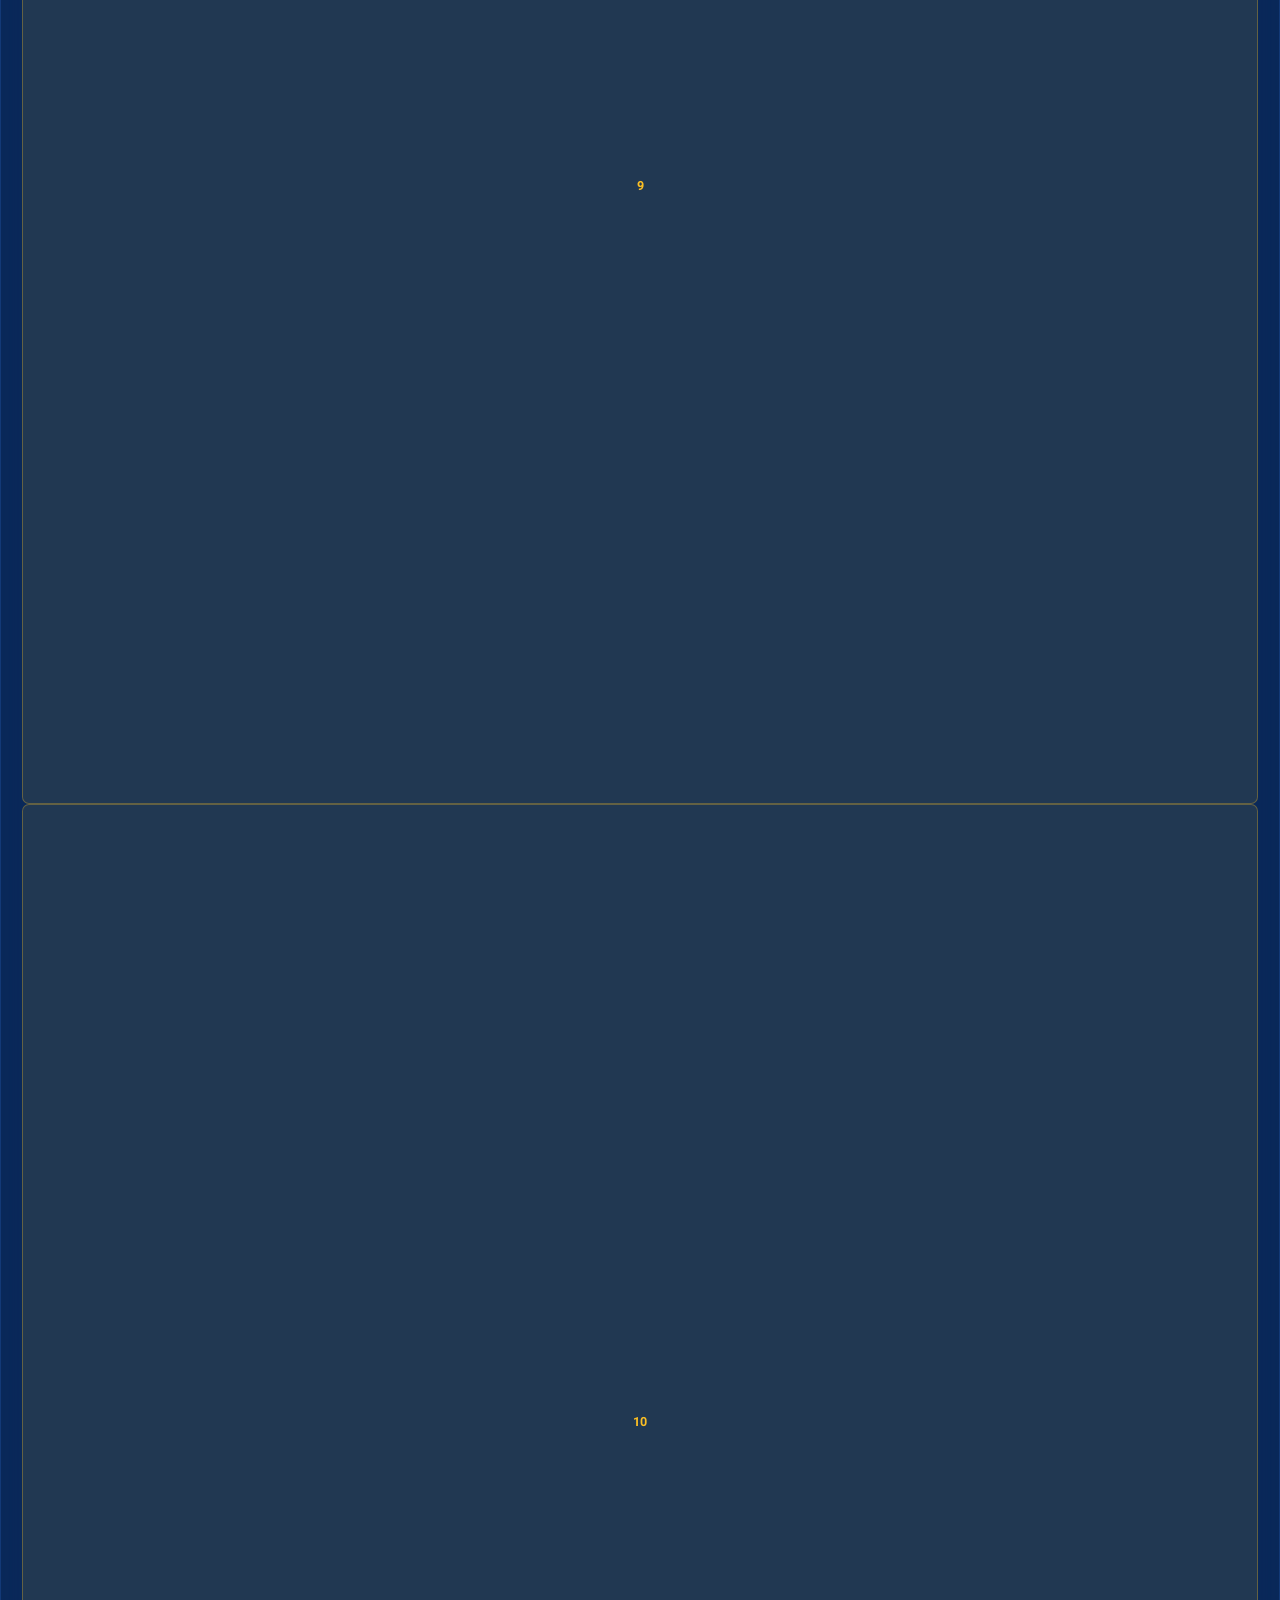
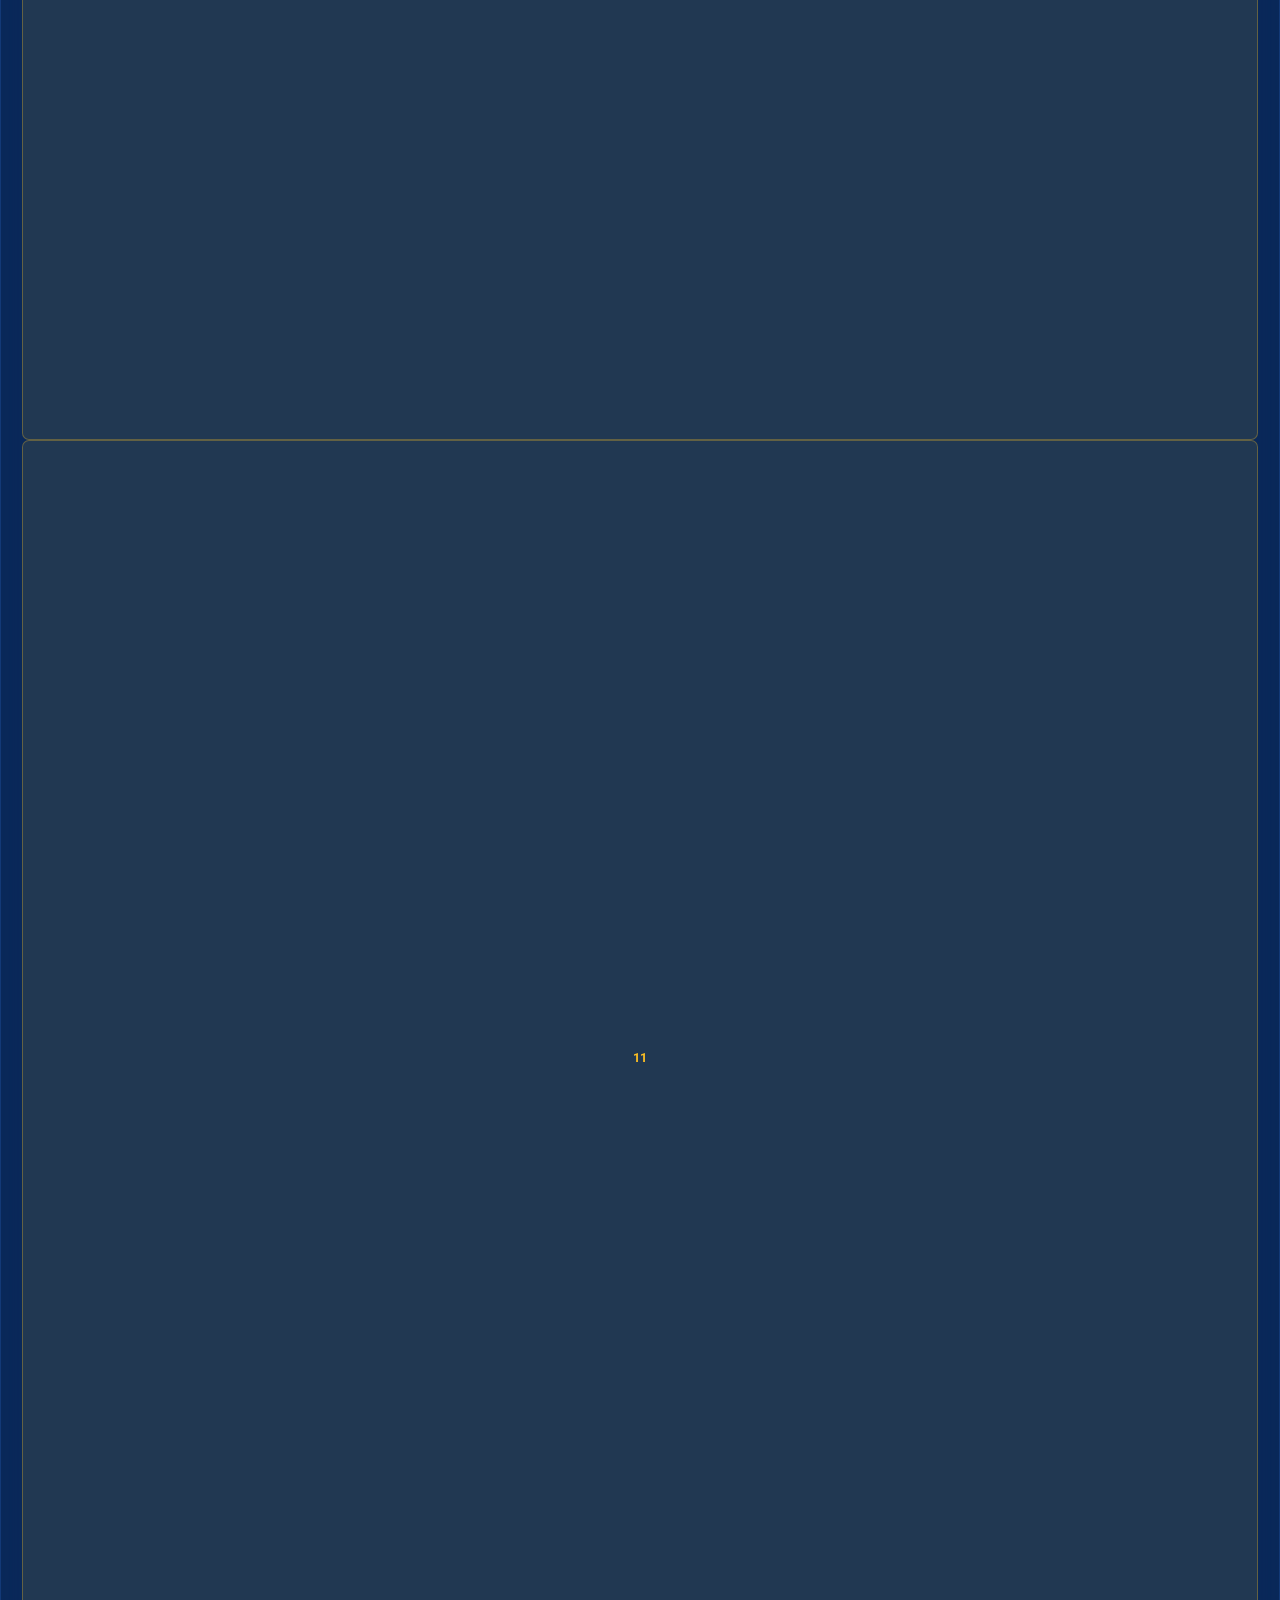
==== commit d822652a: "עדכונים אוגוסט 26" ====
--- a/index.html
+++ b/index.html
@@ -112,7 +112,6 @@
                 <a href="#calendar" class="hover:text-amber-400 transition">זמינות</a>
                 <a href="#gallery" class="hover:text-amber-400 transition">גלריה</a>
                 <a href="#reviewsSection" class="hover:text-amber-400 transition">המלצות</a>
-                <a href="wedding.html" class="hover:text-amber-400 transition"><i class="fas fa-ring ml-1"></i>חתונות והצעות נישואין</a>
                 <a href="#eventsBoardSection" class="auth-only text-amber-400 hover:text-white transition"><i class="fas fa-lock-open ml-1"></i> לוח אירועים</a>
                 <a href="#contact" class="bg-amber-500 hover:bg-amber-600 text-blue-900 px-5 py-2 rounded-full transition shadow-lg shadow-amber-500/20">צור קשר</a>
             </div>
@@ -236,6 +235,7 @@
                 <select id="filterTime" onchange="filterEvents()" class="bg-slate-800 text-white p-3 rounded-full text-lg font-bold border border-slate-600 focus:border-amber-400 outline-none"><option value="future">אירועים עתידיים</option><option value="past">אירועים שהסתיימו</option><option value="all">כל הזמנים</option></select>
                 <select id="filterType" onchange="filterEvents()" class="bg-slate-800 text-white p-3 rounded-full text-lg font-bold border border-slate-600 focus:border-amber-400 outline-none"><option value="all">כל ההרכבים</option><option value="keyboard">אירועים עם קלידן</option><option value="drummers">אירועים עם מתופפים</option></select>
                 <select id="filterStatus" onchange="filterEvents()" class="bg-slate-800 text-white p-3 rounded-full text-lg font-bold border border-slate-600 focus:border-amber-400 outline-none hidden"><option value="all">כל הסטטוסים</option><option value="סגור">אירועים סגורים</option><option value="תהליך">בתהליך סגירה</option></select>
+                <select id="sortEvents" onchange="filterEvents()" class="bg-slate-800 text-white p-3 rounded-full text-lg font-bold border border-slate-600 focus:border-amber-400 outline-none"><option value="dateAsc">מיון: תאריך (מהקרוב לרחוק)</option><option value="dateDesc">מיון: תאריך (מהרחוק לקרוב)</option><option value="nameAsc">מיון: שם אירוע (א-ת)</option></select>
             </div>
             <div id="eventsBoard" class="grid grid-cols-1 md:grid-cols-2 lg:grid-cols-3 gap-10"></div>
         </div>
@@ -787,6 +787,7 @@
                         <label class="flex items-center gap-2 text-white font-bold"><input type="checkbox" name="hasDrummers"> כולל מתופפים</label>
                         <label class="flex items-center gap-2 text-white font-bold text-pink-400" id="isStudentContainer"><input type="checkbox" name="isStudent"> תלמיד</label>
                         <label class="flex items-center gap-2 text-white font-bold text-amber-400"><input type="checkbox" name="showPaymentMethods" checked> הצג ללקוח את אמצעי התשלום (מזומן/ביט/פייבוקס/העברה/צ'ק)</label>
+                        <label class="flex items-center gap-2 text-white font-bold text-blue-400"><input type="checkbox" name="showAsBooked" checked> סמן כתאריך תפוס בלוח בדיקת הזמינות</label>
                     </div>
                     
                     <div class="input-group col-span-1 md:col-span-2"><label>לינק למדיה</label><input type="text" name="mediaLink"></div>
